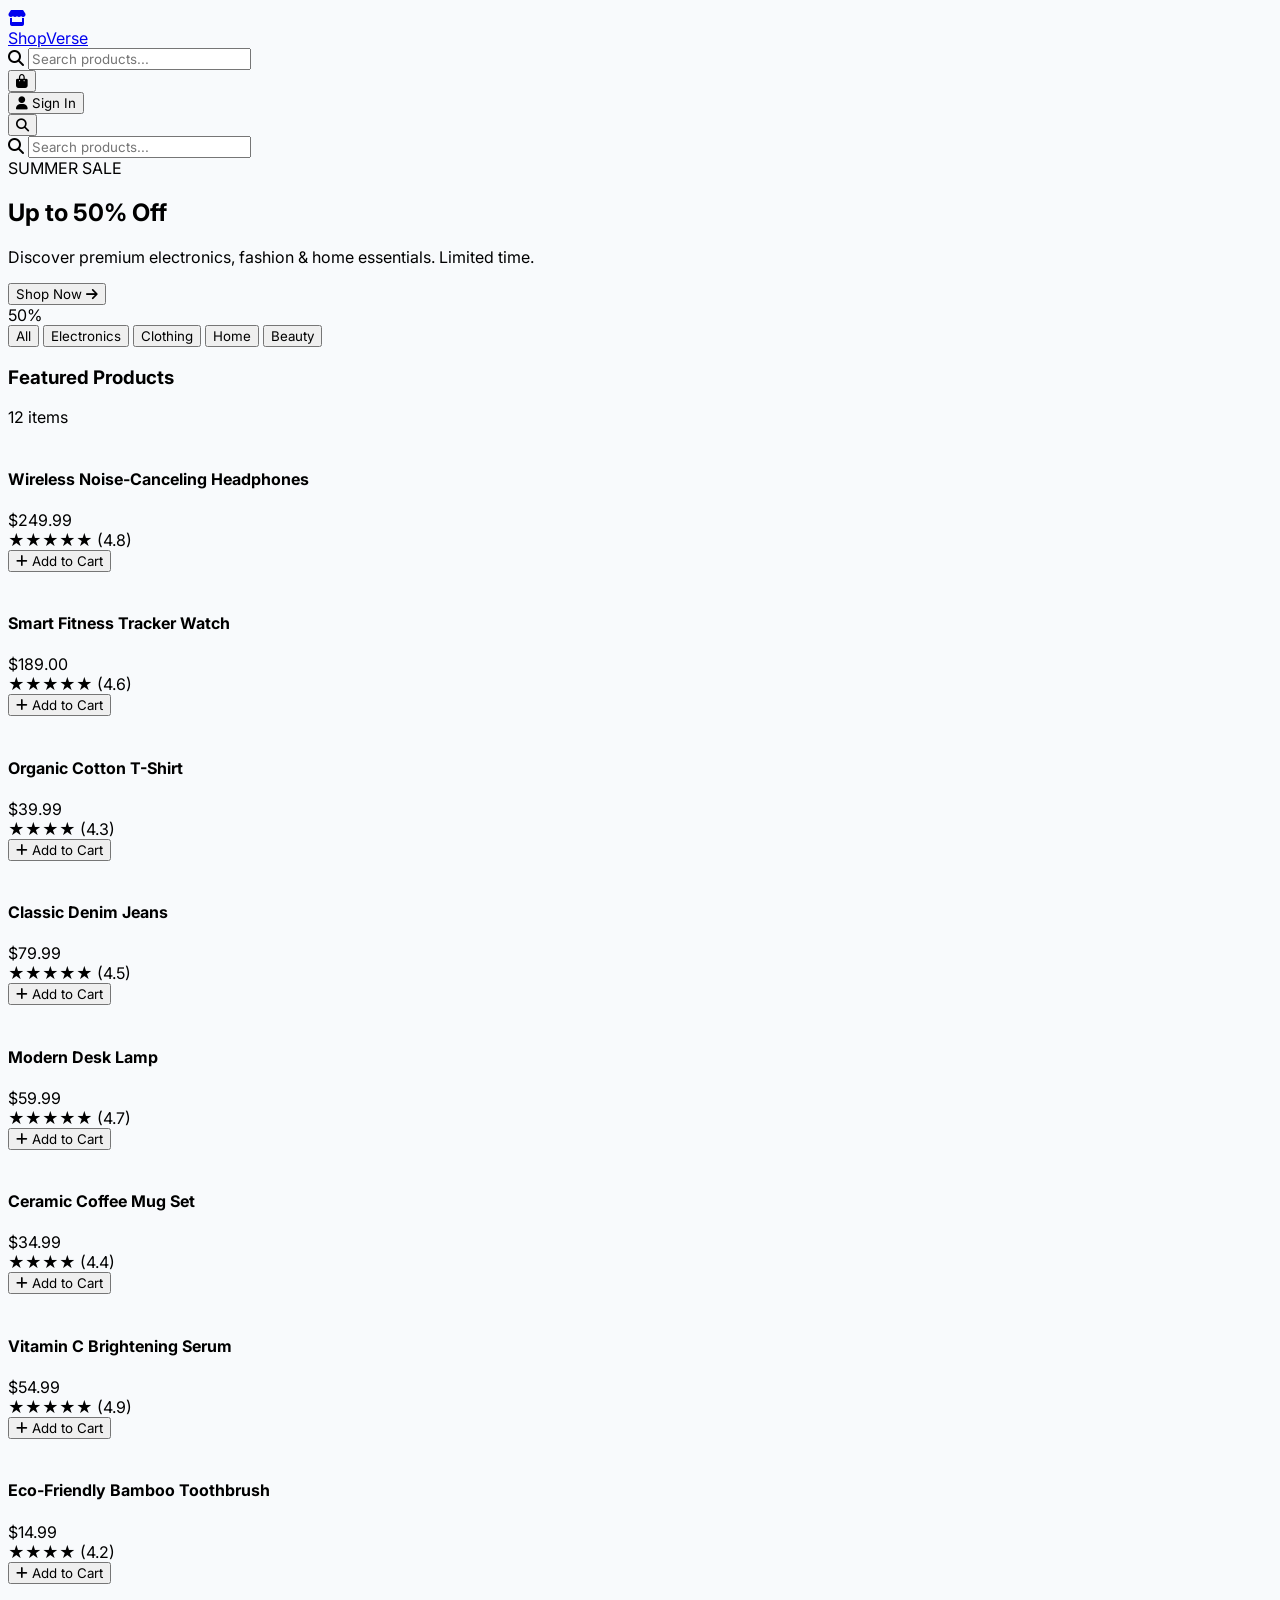
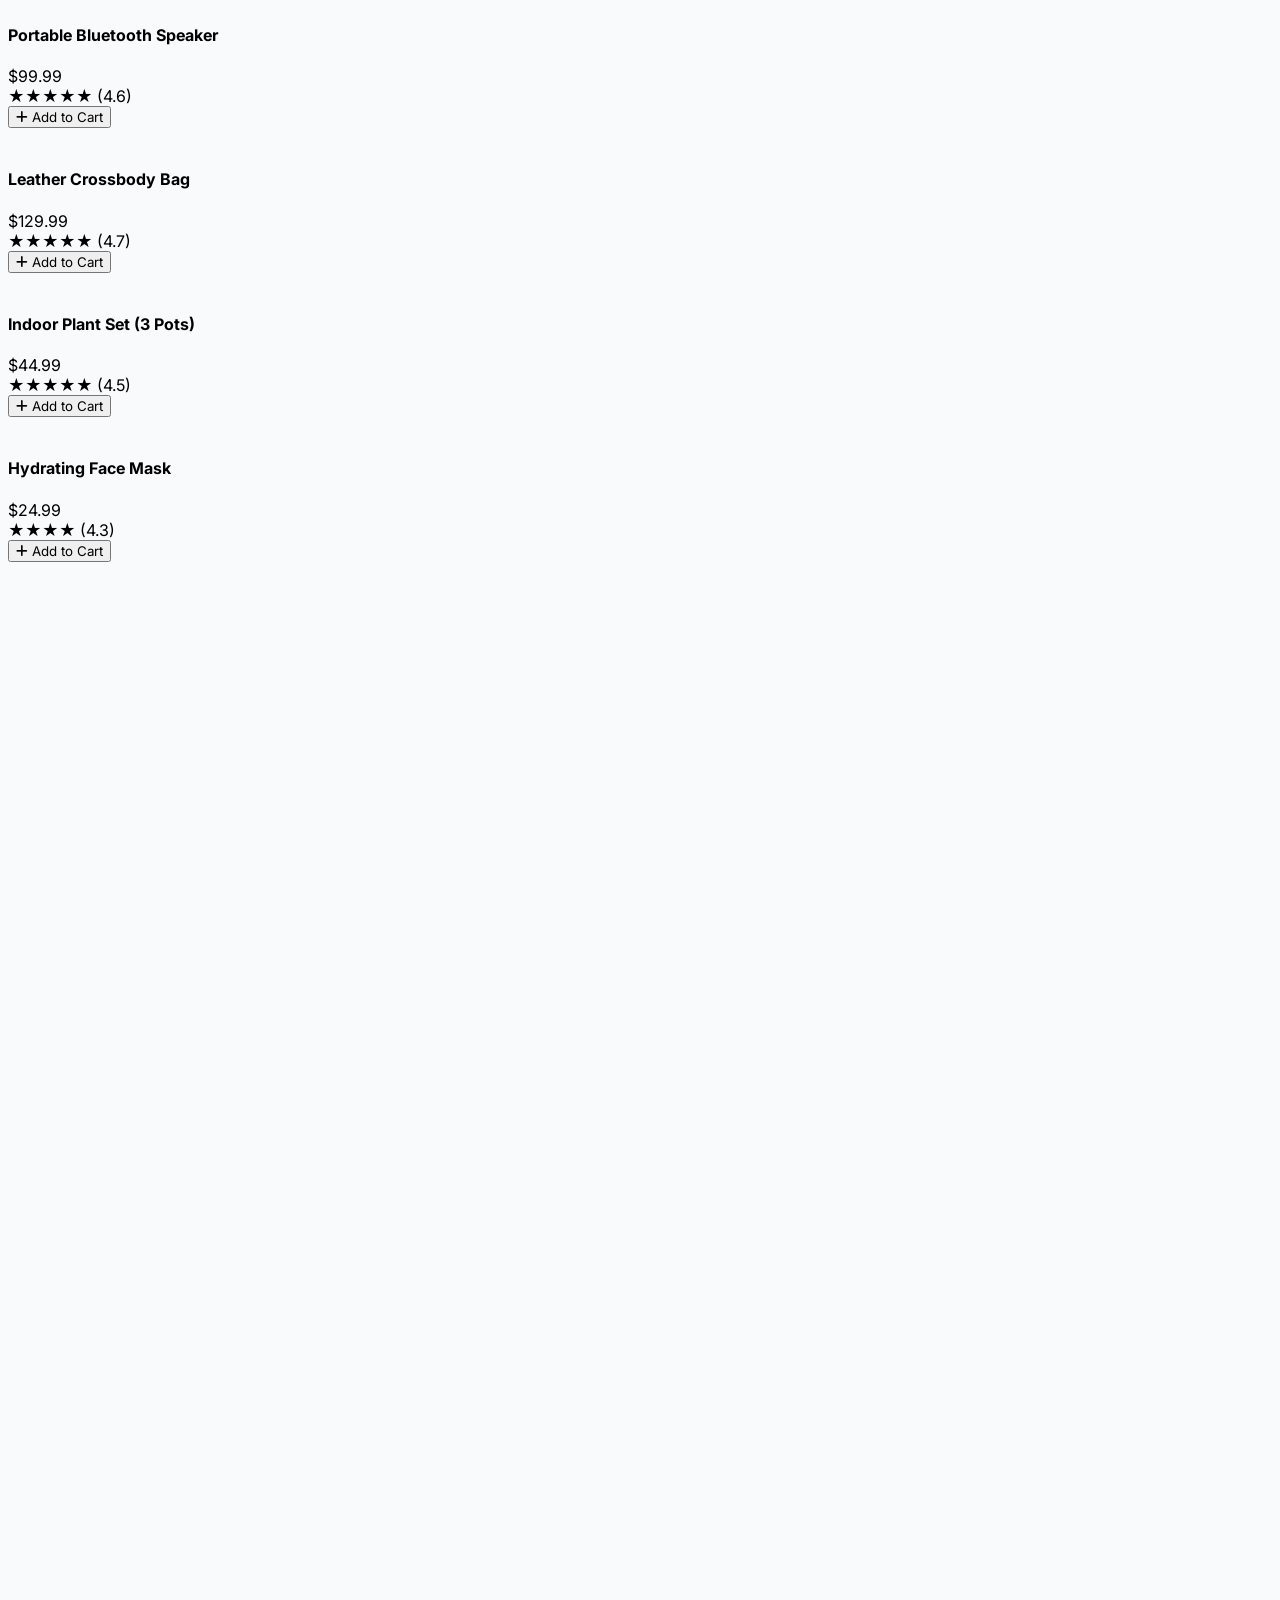
==== ecommerence.html @ fbf96aac "Add files via upload" ====
<!DOCTYPE html>
<html lang="en">
<head>
    <meta charset="UTF-8" />
    <meta name="viewport" content="width=device-width, initial-scale=1.0" />
    <title>ShopVerse — E‑Commerce</title>

    <!-- Tailwind CSS via CDN -->
    <script src="https://cdn.tailwindcss.com">
    </script>
    <!-- Font Awesome Icons -->
    <link rel="stylesheet" href="https://cdnjs.cloudflare.com/ajax/libs/font-awesome/6.5.0/css/all.min.css" />
    <!-- Google Font (Inter) -->
    <link rel="preconnect" href="https://fonts.googleapis.com" />
    <link rel="preconnect" href="https://fonts.gstatic.com" crossorigin />
    <link href="https://fonts.googleapis.com/css2?family=Inter:opsz,wght@14..32,400;14..32,500;14..32,600;14..32,700;14..32,800&display=swap" rel="stylesheet" />

    <style>
        * {
            font-family: 'Inter', system-ui, -apple-system, sans-serif;
            scrollbar-width: thin;
            scrollbar-color: #8b5cf6 transparent;
        }
        ::-webkit-scrollbar {
            width: 5px;
        }
        ::-webkit-scrollbar-track {
            background: transparent;
        }
        ::-webkit-scrollbar-thumb {
            background: #8b5cf6;
            border-radius: 10px;
        }

        body {
            background: #f8fafc;
        }

        .fade-enter {
            animation: fadeIn 0.35s ease forwards;
        }
        @keyframes fadeIn {
            from {
                opacity: 0;
                transform: translateY(12px);
            }
            to {
                opacity: 1;
                transform: translateY(0);
            }
        }

        .slide-in {
            animation: slideIn 0.35s cubic-bezier(0.16, 1, 0.3, 1);
        }
        @keyframes slideIn {
            from {
                opacity: 0;
                transform: translateX(40px);
            }
            to {
                opacity: 1;
                transform: translateX(0);
            }
        }

        .cart-drawer {
            transition: transform 0.35s cubic-bezier(0.16, 1, 0.3, 1), opacity 0.3s ease;
        }
        .cart-drawer.closed {
            transform: translateX(100%);
            opacity: 0;
            pointer-events: none;
        }
        .cart-drawer.open {
            transform: translateX(0);
            opacity: 1;
            pointer-events: auto;
        }

        .backdrop {
            transition: opacity 0.3s ease;
        }
        .backdrop.closed {
            opacity: 0;
            pointer-events: none;
        }
        .backdrop.open {
            opacity: 1;
            pointer-events: auto;
        }

        .modal-overlay {
            transition: opacity 0.3s ease;
        }
        .modal-overlay.closed {
            opacity: 0;
            pointer-events: none;
        }
        .modal-overlay.open {
            opacity: 1;
            pointer-events: auto;
        }
        .modal-box {
            transition: transform 0.35s cubic-bezier(0.16, 1, 0.3, 1), opacity 0.3s ease;
        }
        .modal-overlay.closed .modal-box {
            transform: scale(0.92) translateY(20px);
            opacity: 0;
        }
        .modal-overlay.open .modal-box {
            transform: scale(1) translateY(0);
            opacity: 1;
        }

        .checkout-step {
            transition: opacity 0.4s ease, transform 0.4s ease;
        }
        .checkout-step.hidden-step {
            display: none;
            opacity: 0;
            transform: translateX(20px);
        }
        .checkout-step.visible-step {
            display: block;
            opacity: 1;
            transform: translateX(0);
        }

        .product-card {
            transition: all 0.25s ease;
            cursor: pointer;
        }
        .product-card:hover {
            transform: translateY(-6px);
            box-shadow: 0 20px 40px rgba(0, 0, 0, 0.08);
        }
        .product-card .add-btn {
            transition: all 0.2s ease;
            cursor: pointer;
        }
        .product-card .add-btn:active {
            transform: scale(0.92);
        }

        .toast-container {
            position: fixed;
            bottom: 24px;
            right: 24px;
            z-index: 9999;
            display: flex;
            flex-direction: column;
            gap: 10px;
            max-width: 380px;
            width: 100%;
        }
        .toast {
            padding: 14px 20px;
            border-radius: 14px;
            background: #1e293b;
            color: white;
            box-shadow: 0 12px 40px rgba(0, 0, 0, 0.2);
            display: flex;
            align-items: center;
            gap: 12px;
            font-size: 0.9rem;
            animation: toastIn 0.4s cubic-bezier(0.16, 1, 0.3, 1);
            border-left: 4px solid #8b5cf6;
        }
        .toast.success {
            border-left-color: #22c55e;
        }
        .toast.error {
            border-left-color: #ef4444;
        }
        .toast.info {
            border-left-color: #3b82f6;
        }
        @keyframes toastIn {
            from {
                opacity: 0;
                transform: translateX(40px) scale(0.95);
            }
            to {
                opacity: 1;
                transform: translateX(0) scale(1);
            }
        }
        .toast-out {
            animation: toastOut 0.3s ease forwards;
        }
        @keyframes toastOut {
            to {
                opacity: 0;
                transform: translateX(40px) scale(0.95);
            }
        }

        .qty-btn {
            width: 28px;
            height: 28px;
            border-radius: 8px;
            border: none;
            background: #f1f5f9;
            color: #1e293b;
            font-weight: 600;
            cursor: pointer;
            transition: background 0.15s;
            display: flex;
            align-items: center;
            justify-content: center;
        }
        .qty-btn:hover {
            background: #e2e8f0;
        }
        .qty-btn:active {
            transform: scale(0.92);
        }

        .step-indicator .step-dot {
            width: 32px;
            height: 32px;
            border-radius: 50%;
            display: flex;
            align-items: center;
            justify-content: center;
            font-size: 0.75rem;
            font-weight: 700;
            background: #e2e8f0;
            color: #94a3b8;
            transition: all 0.3s;
        }
        .step-indicator .step-dot.active {
            background: #8b5cf6;
            color: white;
        }
        .step-indicator .step-dot.completed {
            background: #22c55e;
            color: white;
        }
        .step-indicator .step-line {
            flex: 1;
            height: 2px;
            background: #e2e8f0;
            transition: background 0.3s;
        }
        .step-indicator .step-line.completed {
            background: #22c55e;
        }

        @media (max-width: 640px) {
            .toast-container {
                bottom: 16px;
                right: 16px;
                left: 16px;
                max-width: none;
            }
            .toast {
                font-size: 0.8rem;
                padding: 12px 16px;
            }
        }

        .product-img {
            background: #f1f5f9;
            object-fit: cover;
        }

        .cart-item-enter {
            animation: cartItemIn 0.3s ease;
        }
        @keyframes cartItemIn {
            from {
                opacity: 0;
                transform: translateX(-20px);
            }
            to {
                opacity: 1;
                transform: translateX(0);
            }
        }

        /* product modal quantity stepper */
        .modal-qty-btn {
            width: 36px;
            height: 36px;
            border-radius: 10px;
            border: none;
            background: #f1f5f9;
            color: #1e293b;
            font-weight: 700;
            cursor: pointer;
            transition: background 0.15s;
            display: flex;
            align-items: center;
            justify-content: center;
            font-size: 1.1rem;
        }
        .modal-qty-btn:hover {
            background: #e2e8f0;
        }
        .modal-qty-btn:active {
            transform: scale(0.92);
        }
    </style>
</head>
<body>

    <!-- ============================================================= -->
    <!-- APP ROOT                                                        -->
    <!-- ============================================================= -->
    <div id="app" class="min-h-screen bg-slate-50">

        <!-- ==================== HEADER ==================== -->
        <header class="sticky top-0 z-50 bg-white/80 backdrop-blur-lg border-b border-slate-200/60 shadow-sm">
            <div class="max-w-7xl mx-auto px-4 sm:px-6">
                <div class="flex items-center justify-between h-16 md:h-20">
                    <!-- Logo -->
                    <a href="#" class="flex items-center gap-2.5 group" id="logoLink">
                        <div class="w-9 h-9 rounded-xl bg-gradient-to-br from-violet-500 to-indigo-600 flex items-center justify-center text-white shadow-lg shadow-violet-500/25 group-hover:shadow-violet-500/40 transition">
                            <i class="fas fa-store text-sm"></i>
                        </div>
                        <span class="text-xl font-extrabold text-slate-800 tracking-tight">Shop<span class="text-violet-600">Verse</span></span>
                    </a>

                    <!-- Nav + Actions -->
                    <div class="flex items-center gap-3 sm:gap-5">
                        <!-- Search (desktop) -->
                        <div class="hidden md:flex items-center bg-slate-100 rounded-full px-4 py-2 gap-2 text-sm text-slate-400 border border-transparent focus-within:border-violet-400 focus-within:bg-white transition">
                            <i class="fas fa-search text-xs"></i>
                            <input type="text" placeholder="Search products..." class="bg-transparent outline-none text-slate-700 w-40 lg:w-56" id="searchInput" />
                        </div>

                        <!-- Cart -->
                        <button id="cartToggle" class="relative p-2 rounded-full hover:bg-slate-100 transition text-slate-600">
                            <i class="fas fa-shopping-bag text-lg"></i>
                            <span id="cartBadge" class="absolute -top-0.5 -right-0.5 w-5 h-5 rounded-full bg-violet-600 text-white text-[10px] font-bold flex items-center justify-center shadow-sm">0</span>
                        </button>

                        <!-- Auth / User -->
                        <div id="authSection">
                            <button id="authBtn" class="flex items-center gap-2 px-4 py-2 rounded-full bg-violet-600 hover:bg-violet-700 text-white text-sm font-semibold transition shadow-sm shadow-violet-500/20">
                                <i class="fas fa-user text-xs"></i>
                                <span class="hidden sm:inline">Sign In</span>
                            </button>
                        </div>

                        <!-- Mobile search toggle -->
                        <button id="mobileSearchToggle" class="md:hidden p-2 rounded-full hover:bg-slate-100 text-slate-600">
                            <i class="fas fa-search"></i>
                        </button>
                    </div>
                </div>

                <!-- Mobile search bar -->
                <div id="mobileSearch" class="md:hidden pb-3 hidden">
                    <div class="flex items-center bg-white rounded-xl px-4 py-2 gap-2 border border-slate-200 shadow-sm">
                        <i class="fas fa-search text-slate-400 text-sm"></i>
                        <input type="text" placeholder="Search products..." class="flex-1 outline-none text-sm text-slate-700 bg-transparent" id="mobileSearchInput" />
                    </div>
                </div>
            </div>
        </header>

        <!-- ==================== MAIN CONTENT ==================== -->
        <main class="max-w-7xl mx-auto px-4 sm:px-6 py-6 md:py-8">

            <!-- ===== HERO BANNER ===== -->
            <section class="relative rounded-2xl overflow-hidden bg-gradient-to-br from-violet-600 via-indigo-600 to-purple-700 text-white p-6 sm:p-10 mb-8 shadow-xl shadow-violet-500/20">
                <div class="relative z-10 max-w-xl">
                    <span class="inline-block px-3 py-1 rounded-full bg-white/20 text-xs font-semibold tracking-wider backdrop-blur-sm mb-3">SUMMER SALE</span>
                    <h2 class="text-2xl sm:text-3xl md:text-4xl font-extrabold leading-tight">Up to 50% Off</h2>
                    <p class="text-white/80 text-sm sm:text-base mt-2 max-w-md">Discover premium electronics, fashion &amp; home essentials. Limited time.</p>
                    <button class="mt-4 px-6 py-2.5 bg-white text-violet-700 font-bold rounded-xl hover:bg-slate-50 transition shadow-lg shadow-black/10 text-sm">
                        Shop Now <i class="fas fa-arrow-right ml-2"></i>
                    </button>
                </div>
                <div class="absolute right-0 bottom-0 opacity-10 text-8xl sm:text-9xl font-black select-none -mr-4 mb-4">50%</div>
            </section>

            <!-- ===== CATEGORY TABS ===== -->
            <div class="flex flex-wrap gap-2 mb-6" id="categoryFilters">
                <button class="category-btn px-4 py-1.5 rounded-full text-sm font-medium bg-violet-600 text-white shadow-sm shadow-violet-500/20" data-category="all">All</button>
                <button class="category-btn px-4 py-1.5 rounded-full text-sm font-medium bg-slate-200 text-slate-700 hover:bg-slate-300 transition" data-category="electronics">Electronics</button>
                <button class="category-btn px-4 py-1.5 rounded-full text-sm font-medium bg-slate-200 text-slate-700 hover:bg-slate-300 transition" data-category="clothing">Clothing</button>
                <button class="category-btn px-4 py-1.5 rounded-full text-sm font-medium bg-slate-200 text-slate-700 hover:bg-slate-300 transition" data-category="home">Home</button>
                <button class="category-btn px-4 py-1.5 rounded-full text-sm font-medium bg-slate-200 text-slate-700 hover:bg-slate-300 transition" data-category="beauty">Beauty</button>
            </div>

            <!-- ===== PRODUCT GRID ===== -->
            <section>
                <div class="flex items-center justify-between mb-4">
                    <h3 class="text-lg font-bold text-slate-800">Featured Products</h3>
                    <span id="productCount" class="text-sm text-slate-400">12 items</span>
                </div>
                <div id="productGrid" class="grid grid-cols-2 sm:grid-cols-3 lg:grid-cols-4 gap-4 md:gap-6">
                    <!-- Rendered by JS -->
                </div>
            </section>

        </main>

        <!-- ==================== CART DRAWER ==================== -->
        <div id="cartBackdrop" class="backdrop closed fixed inset-0 bg-black/30 z-[60]"></div>
        <div id="cartDrawer" class="cart-drawer closed fixed top-0 right-0 w-full max-w-md h-full bg-white z-[70] shadow-2xl flex flex-col">
            <!-- Header -->
            <div class="flex items-center justify-between p-4 border-b border-slate-200">
                <h4 class="text-lg font-bold text-slate-800 flex items-center gap-2">
                    <i class="fas fa-shopping-bag text-violet-600"></i> Your Cart
                    <span id="cartItemCount" class="text-sm font-normal text-slate-400 ml-1">(0)</span>
                </h4>
                <button id="cartClose" class="w-8 h-8 rounded-full hover:bg-slate-100 transition flex items-center justify-center text-slate-500">
                    <i class="fas fa-times"></i>
                </button>
            </div>

            <!-- Cart Items -->
            <div id="cartItems" class="flex-1 overflow-y-auto p-4 space-y-3">
                <!-- Rendered by JS -->
                <div id="emptyCart" class="text-center py-12 text-slate-400">
                    <i class="fas fa-shopping-bag text-4xl mb-3 block text-slate-300"></i>
                    <p class="text-sm">Your cart is empty</p>
                    <button id="continueShoppingBtn" class="mt-3 text-violet-600 text-sm font-medium hover:underline">Continue shopping</button>
                </div>
            </div>

            <!-- Footer -->
            <div class="border-t border-slate-200 p-4 space-y-3 bg-slate-50/80">
                <div class="flex items-center justify-between text-sm">
                    <span class="text-slate-500">Subtotal</span>
                    <span id="cartSubtotal" class="font-bold text-slate-800">$0.00</span>
                </div>
                <button id="checkoutBtn" class="w-full py-3 rounded-xl bg-violet-600 hover:bg-violet-700 text-white font-bold transition shadow-lg shadow-violet-500/25 text-sm disabled:opacity-50 disabled:cursor-not-allowed" disabled>
                    Proceed to Checkout <i class="fas fa-arrow-right ml-2"></i>
                </button>
                <p class="text-[10px] text-slate-400 text-center">Shipping &amp; taxes calculated at checkout</p>
            </div>
        </div>

        <!-- ==================== AUTH MODAL ==================== -->
        <div id="authModal" class="modal-overlay closed fixed inset-0 z-[80] flex items-center justify-center p-4">
            <div class="absolute inset-0 bg-black/40 backdrop-blur-sm" id="authModalBackdrop"></div>
            <div class="modal-box bg-white rounded-2xl w-full max-w-md p-6 shadow-2xl relative max-h-[90vh] overflow-y-auto">
                <button id="authModalClose" class="absolute top-4 right-4 w-8 h-8 rounded-full hover:bg-slate-100 transition flex items-center justify-center text-slate-400">
                    <i class="fas fa-times"></i>
                </button>

                <!-- Tabs -->
                <div class="flex gap-2 bg-slate-100 rounded-xl p-1 mb-6">
                    <button class="auth-tab flex-1 py-2 rounded-lg text-sm font-semibold transition bg-violet-600 text-white" data-tab="login">Sign In</button>
                    <button class="auth-tab flex-1 py-2 rounded-lg text-sm font-semibold transition text-slate-600 hover:bg-slate-200" data-tab="register">Register</button>
                </div>

                <!-- Login Form -->
                <form id="loginForm" class="auth-form space-y-4">
                    <h5 class="text-lg font-bold text-slate-800">Welcome Back</h5>
                    <p class="text-sm text-slate-400">Sign in to access your account &amp; orders.</p>
                    <div>
                        <label class="text-xs font-medium text-slate-600 block mb-1">Email</label>
                        <input type="email" id="loginEmail" placeholder="you@example.com" class="w-full px-4 py-2.5 rounded-xl border border-slate-200 focus:border-violet-400 focus:ring-2 focus:ring-violet-200 outline-none transition text-sm" required />
                    </div>
                    <div>
                        <label class="text-xs font-medium text-slate-600 block mb-1">Password</label>
                        <input type="password" id="loginPassword" placeholder="••••••••" class="w-full px-4 py-2.5 rounded-xl border border-slate-200 focus:border-violet-400 focus:ring-2 focus:ring-violet-200 outline-none transition text-sm" required />
                    </div>
                    <button type="submit" class="w-full py-2.5 rounded-xl bg-violet-600 hover:bg-violet-700 text-white font-bold transition shadow-lg shadow-violet-500/25 text-sm">Sign In</button>
                    <p class="text-center text-xs text-slate-400 mt-2">Demo: any email · password: 123456</p>
                </form>

                <!-- Register Form -->
                <form id="registerForm" class="auth-form space-y-4 hidden">
                    <h5 class="text-lg font-bold text-slate-800">Create Account</h5>
                    <p class="text-sm text-slate-400">Join ShopVerse for exclusive deals.</p>
                    <div>
                        <label class="text-xs font-medium text-slate-600 block mb-1">Full Name</label>
                        <input type="text" id="registerName" placeholder="Jane Doe" class="w-full px-4 py-2.5 rounded-xl border border-slate-200 focus:border-violet-400 focus:ring-2 focus:ring-violet-200 outline-none transition text-sm" required />
                    </div>
                    <div>
                        <label class="text-xs font-medium text-slate-600 block mb-1">Email</label>
                        <input type="email" id="registerEmail" placeholder="you@example.com" class="w-full px-4 py-2.5 rounded-xl border border-slate-200 focus:border-violet-400 focus:ring-2 focus:ring-violet-200 outline-none transition text-sm" required />
                    </div>
                    <div>
                        <label class="text-xs font-medium text-slate-600 block mb-1">Password</label>
                        <input type="password" id="registerPassword" placeholder="•••••••• (min 6 chars)" class="w-full px-4 py-2.5 rounded-xl border border-slate-200 focus:border-violet-400 focus:ring-2 focus:ring-violet-200 outline-none transition text-sm" required minlength="6" />
                    </div>
                    <button type="submit" class="w-full py-2.5 rounded-xl bg-violet-600 hover:bg-violet-700 text-white font-bold transition shadow-lg shadow-violet-500/25 text-sm">Create Account</button>
                </form>
            </div>
        </div>

        <!-- ==================== CHECKOUT MODAL ==================== -->
        <div id="checkoutModal" class="modal-overlay closed fixed inset-0 z-[90] flex items-center justify-center p-4">
            <div class="absolute inset-0 bg-black/40 backdrop-blur-sm" id="checkoutModalBackdrop"></div>
            <div class="modal-box bg-white rounded-2xl w-full max-w-2xl p-6 shadow-2xl relative max-h-[95vh] overflow-y-auto">
                <button id="checkoutModalClose" class="absolute top-4 right-4 w-8 h-8 rounded-full hover:bg-slate-100 transition flex items-center justify-center text-slate-400 z-10">
                    <i class="fas fa-times"></i>
                </button>

                <!-- Step Indicator -->
                <div class="step-indicator flex items-center gap-2 mb-6">
                    <div class="step-dot active" data-step="1">1</div>
                    <div class="step-line" data-step="1"></div>
                    <div class="step-dot" data-step="2">2</div>
                    <div class="step-line" data-step="2"></div>
                    <div class="step-dot" data-step="3">3</div>
                    <div class="step-line" data-step="3"></div>
                    <div class="step-dot" data-step="4">4</div>
                </div>

                <!-- Step 1: Cart Review -->
                <div class="checkout-step visible-step" data-step="1">
                    <h4 class="text-lg font-bold text-slate-800">Review Your Cart</h4>
                    <p class="text-sm text-slate-400 mb-4">Confirm items before checkout.</p>
                    <div id="checkoutCartItems" class="space-y-3 max-h-48 overflow-y-auto">
                        <!-- Rendered by JS -->
                    </div>
                    <div class="flex justify-between items-center border-t border-slate-200 pt-4 mt-4">
                        <span class="font-semibold text-slate-800">Total</span>
                        <span id="checkoutTotal" class="font-bold text-xl text-violet-600">$0.00</span>
                    </div>
                    <button class="checkout-next w-full mt-4 py-2.5 rounded-xl bg-violet-600 hover:bg-violet-700 text-white font-bold transition text-sm" data-next="2">Continue to Shipping</button>
                </div>

                <!-- Step 2: Shipping -->
                <div class="checkout-step hidden-step" data-step="2">
                    <h4 class="text-lg font-bold text-slate-800">Shipping Information</h4>
                    <p class="text-sm text-slate-400 mb-4">Where should we deliver?</p>
                    <form id="shippingForm" class="space-y-3">
                        <div class="grid grid-cols-2 gap-3">
                            <div>
                                <label class="text-xs font-medium text-slate-600 block mb-1">First name</label>
                                <input type="text" id="shipFirstName" placeholder="Jane" class="w-full px-4 py-2.5 rounded-xl border border-slate-200 focus:border-violet-400 focus:ring-2 focus:ring-violet-200 outline-none text-sm" required />
                            </div>
                            <div>
                                <label class="text-xs font-medium text-slate-600 block mb-1">Last name</label>
                                <input type="text" id="shipLastName" placeholder="Doe" class="w-full px-4 py-2.5 rounded-xl border border-slate-200 focus:border-violet-400 focus:ring-2 focus:ring-violet-200 outline-none text-sm" required />
                            </div>
                        </div>
                        <div>
                            <label class="text-xs font-medium text-slate-600 block mb-1">Street address</label>
                            <input type="text" id="shipAddress" placeholder="123 Main St" class="w-full px-4 py-2.5 rounded-xl border border-slate-200 focus:border-violet-400 focus:ring-2 focus:ring-violet-200 outline-none text-sm" required />
                        </div>
                        <div class="grid grid-cols-2 gap-3">
                            <div>
                                <label class="text-xs font-medium text-slate-600 block mb-1">City</label>
                                <input type="text" id="shipCity" placeholder="New York" class="w-full px-4 py-2.5 rounded-xl border border-slate-200 focus:border-violet-400 focus:ring-2 focus:ring-violet-200 outline-none text-sm" required />
                            </div>
                            <div>
                                <label class="text-xs font-medium text-slate-600 block mb-1">ZIP code</label>
                                <input type="text" id="shipZip" placeholder="10001" class="w-full px-4 py-2.5 rounded-xl border border-slate-200 focus:border-violet-400 focus:ring-2 focus:ring-violet-200 outline-none text-sm" required />
                            </div>
                        </div>
                        <div>
                            <label class="text-xs font-medium text-slate-600 block mb-1">Country</label>
                            <select id="shipCountry" class="w-full px-4 py-2.5 rounded-xl border border-slate-200 focus:border-violet-400 focus:ring-2 focus:ring-violet-200 outline-none text-sm bg-white">
                                <option value="US">United States</option>
                                <option value="CA">Canada</option>
                                <option value="UK">United Kingdom</option>
                                <option value="DE">Germany</option>
                                <option value="FR">France</option>
                                <option value="AU">Australia</option>
                            </select>
                        </div>
                    </form>
                    <div class="flex gap-3 mt-4">
                        <button class="checkout-back flex-1 py-2.5 rounded-xl border border-slate-200 hover:bg-slate-50 text-slate-600 font-medium transition text-sm" data-prev="1">Back</button>
                        <button class="checkout-next flex-1 py-2.5 rounded-xl bg-violet-600 hover:bg-violet-700 text-white font-bold transition text-sm" data-next="3">Continue to Payment</button>
                    </div>
                </div>

                <!-- Step 3: Payment -->
                <div class="checkout-step hidden-step" data-step="3">
                    <h4 class="text-lg font-bold text-slate-800">Payment Method</h4>
                    <p class="text-sm text-slate-400 mb-4">Secure payment powered by ShopVerse.</p>
                    <form id="paymentForm" class="space-y-3">
                        <div>
                            <label class="text-xs font-medium text-slate-600 block mb-1">Card number</label>
                            <input type="text" id="cardNumber" placeholder="4242 4242 4242 4242" class="w-full px-4 py-2.5 rounded-xl border border-slate-200 focus:border-violet-400 focus:ring-2 focus:ring-violet-200 outline-none text-sm" required />
                        </div>
                        <div class="grid grid-cols-3 gap-3">
                            <div class="col-span-1">
                                <label class="text-xs font-medium text-slate-600 block mb-1">MM/YY</label>
                                <input type="text" id="cardExpiry" placeholder="12/26" class="w-full px-4 py-2.5 rounded-xl border border-slate-200 focus:border-violet-400 focus:ring-2 focus:ring-violet-200 outline-none text-sm" required />
                            </div>
                            <div class="col-span-1">
                                <label class="text-xs font-medium text-slate-600 block mb-1">CVC</label>
                                <input type="text" id="cardCvc" placeholder="123" class="w-full px-4 py-2.5 rounded-xl border border-slate-200 focus:border-violet-400 focus:ring-2 focus:ring-violet-200 outline-none text-sm" required />
                            </div>
                            <div class="col-span-1">
                                <label class="text-xs font-medium text-slate-600 block mb-1">ZIP</label>
                                <input type="text" id="cardZip" placeholder="10001" class="w-full px-4 py-2.5 rounded-xl border border-slate-200 focus:border-violet-400 focus:ring-2 focus:ring-violet-200 outline-none text-sm" required />
                            </div>
                        </div>
                        <div class="flex items-center gap-2 text-sm text-slate-500">
                            <i class="fas fa-lock text-xs text-violet-500"></i>
                            <span>Your payment is secure and encrypted.</span>
                        </div>
                    </form>
                    <div class="flex gap-3 mt-4">
                        <button class="checkout-back flex-1 py-2.5 rounded-xl border border-slate-200 hover:bg-slate-50 text-slate-600 font-medium transition text-sm" data-prev="2">Back</button>
                        <button id="placeOrderBtn" class="flex-1 py-2.5 rounded-xl bg-emerald-600 hover:bg-emerald-700 text-white font-bold transition text-sm shadow-lg shadow-emerald-500/25">
                            <i class="fas fa-check mr-2"></i> Place Order
                        </button>
                    </div>
                </div>

                <!-- Step 4: Confirmation -->
                <div class="checkout-step hidden-step" data-step="4">
                    <div class="text-center py-8">
                        <div class="w-20 h-20 rounded-full bg-emerald-100 flex items-center justify-center mx-auto mb-4">
                            <i class="fas fa-check text-3xl text-emerald-600"></i>
                        </div>
                        <h4 class="text-2xl font-bold text-slate-800">Order Confirmed!</h4>
                        <p class="text-slate-500 mt-2">Thank you, <span id="confirmationName" class="font-semibold text-slate-700">Jane</span>!</p>
                        <p class="text-sm text-slate-400 mt-1">We've sent a confirmation to your email.</p>
                        <div class="bg-slate-50 rounded-xl p-4 mt-6 text-left text-sm">
                            <p class="text-slate-500">Order #<span id="orderNumber" class="font-mono font-semibold text-slate-700">#VS-2024-001</span></p>
                            <p class="text-slate-500 mt-1">Total: <span id="orderTotal" class="font-bold text-violet-600">$0.00</span></p>
                            <p class="text-slate-400 text-xs mt-2">Estimated delivery: 3-5 business days</p>
                        </div>
                        <button id="continueShoppingCheckout" class="mt-6 px-6 py-2.5 rounded-xl bg-violet-600 hover:bg-violet-700 text-white font-bold transition text-sm shadow-lg shadow-violet-500/25">
                            <i class="fas fa-arrow-left mr-2"></i> Continue Shopping
                        </button>
                    </div>
                </div>
            </div>
        </div>

        <!-- ==================== PRODUCT DETAIL MODAL ==================== -->
        <div id="productModal" class="modal-overlay closed fixed inset-0 z-[95] flex items-center justify-center p-4">
            <div class="absolute inset-0 bg-black/40 backdrop-blur-sm" id="productModalBackdrop"></div>
            <div class="modal-box bg-white rounded-2xl w-full max-w-3xl p-6 shadow-2xl relative max-h-[95vh] overflow-y-auto">
                <button id="productModalClose" class="absolute top-4 right-4 w-8 h-8 rounded-full hover:bg-slate-100 transition flex items-center justify-center text-slate-400 z-10">
                    <i class="fas fa-times"></i>
                </button>

                <div class="grid grid-cols-1 md:grid-cols-2 gap-6">
                    <!-- Image -->
                    <div class="bg-slate-100 rounded-2xl overflow-hidden aspect-square flex items-center justify-center">
                        <img id="productModalImage" src="" alt="Product" class="w-full h-full object-cover" />
                    </div>
                    <!-- Details -->
                    <div class="flex flex-col">
                        <div class="flex items-start justify-between">
                            <h4 id="productModalName" class="text-2xl font-bold text-slate-800">Product Name</h4>
                            <span id="productModalPrice" class="text-xl font-bold text-violet-600">$0.00</span>
                        </div>
                        <div class="flex items-center gap-2 mt-1">
                            <span id="productModalRating" class="text-amber-500 text-sm">★★★★★</span>
                            <span id="productModalRatingValue" class="text-xs text-slate-400">(0.0)</span>
                            <span class="text-xs text-slate-300 mx-1">|</span>
                            <span id="productModalCategory" class="text-xs bg-slate-200 px-2 py-0.5 rounded-full text-slate-600">category</span>
                        </div>
                        <p id="productModalDescription" class="text-sm text-slate-600 mt-4 leading-relaxed">
                            Description goes here.
                        </p>

                        <!-- Quantity selector -->
                        <div class="flex items-center gap-4 mt-6">
                            <span class="text-sm font-medium text-slate-600">Qty:</span>
                            <div class="flex items-center gap-2">
                                <button class="modal-qty-btn" id="productModalQtyDec">−</button>
                                <span id="productModalQty" class="w-10 text-center font-bold text-lg">1</span>
                                <button class="modal-qty-btn" id="productModalQtyInc">+</button>
                            </div>
                        </div>

                        <button id="productModalAddBtn" class="mt-6 w-full py-3 rounded-xl bg-violet-600 hover:bg-violet-700 text-white font-bold transition shadow-lg shadow-violet-500/25 text-sm flex items-center justify-center gap-2">
                            <i class="fas fa-cart-plus"></i> Add to Cart
                        </button>
                    </div>
                </div>
            </div>
        </div>

        <!-- ==================== TOAST CONTAINER ==================== -->
        <div class="toast-container" id="toastContainer"></div>

    </div>

    <!-- ============================================================= -->
    <!-- JAVASCRIPT — Full E‑Commerce Logic                             -->
    <!-- ============================================================= -->
    <script>
        (function() {
            'use strict';

            // ─── PRODUCT DATA ──────────────────────────────────────────
            const PRODUCTS = [{
                id: 1,
                name: 'Wireless Noise-Canceling Headphones',
                price: 249.99,
                category: 'electronics',
                image: 'https://images.unsplash.com/photo-1505740420928-5e560c06d30e?w=400&h=400&fit=crop&crop=center&auto=format',
                rating: 4.8,
                description: 'Premium sound with active noise cancellation. Enjoy immersive audio with long battery life and supreme comfort.'
            }, {
                id: 2,
                name: 'Smart Fitness Tracker Watch',
                price: 189.00,
                category: 'electronics',
                image: 'https://images.unsplash.com/photo-1523275335684-37898b6baf30?w=400&h=400&fit=crop&crop=center&auto=format',
                rating: 4.6,
                description: 'Track your health and stay connected with heart rate monitor, GPS, and sleep tracking. Water-resistant and stylish.'
            }, {
                id: 3,
                name: 'Organic Cotton T-Shirt',
                price: 39.99,
                category: 'clothing',
                image: 'https://images.unsplash.com/photo-1521572163474-6864f9cf17ab?w=400&h=400&fit=crop&crop=center&auto=format',
                rating: 4.3,
                description: 'Soft, sustainable, and stylish. Made from 100% organic cotton, perfect for everyday wear.'
            }, {
                id: 4,
                name: 'Classic Denim Jeans',
                price: 79.99,
                category: 'clothing',
                image: 'https://images.unsplash.com/photo-1541099649105-f69ad21f3246?w=400&h=400&fit=crop&crop=center&auto=format',
                rating: 4.5,
                description: 'Timeless denim with a perfect fit. Durable and comfortable, available in various sizes.'
            }, {
                id: 5,
                name: 'Modern Desk Lamp',
                price: 59.99,
                category: 'home',
                image: 'https://images.unsplash.com/photo-1507473885765-e6ed057f782c?w=400&h=400&fit=crop&crop=center&auto=format',
                rating: 4.7,
                description: 'Minimalist design with warm LED light. Adjustable brightness and angle for your workspace.'
            }, {
                id: 6,
                name: 'Ceramic Coffee Mug Set',
                price: 34.99,
                category: 'home',
                image: 'https://images.unsplash.com/photo-1514228742587-6b1558fcca3d?w=400&h=400&fit=crop&crop=center&auto=format',
                rating: 4.4,
                description: 'Handcrafted set of 4 mugs. Microwave and dishwasher safe, perfect for your morning brew.'
            }, {
                id: 7,
                name: 'Vitamin C Brightening Serum',
                price: 54.99,
                category: 'beauty',
                image: 'https://images.unsplash.com/photo-1556228720-195a672e8a03?w=400&h=400&fit=crop&crop=center&auto=format',
                rating: 4.9,
                description: 'Glow-boosting serum for radiant skin. Reduces dark spots and fine lines with natural ingredients.'
            }, {
                id: 8,
                name: 'Eco-Friendly Bamboo Toothbrush',
                price: 14.99,
                category: 'beauty',
                image: 'https://images.unsplash.com/photo-1607613009820-a29f7bb81c04?w=400&h=400&fit=crop&crop=center&auto=format',
                rating: 4.2,
                description: 'Sustainable oral care. Biodegradable bamboo handle with soft charcoal bristles.'
            }, {
                id: 9,
                name: 'Portable Bluetooth Speaker',
                price: 99.99,
                category: 'electronics',
                image: 'https://images.unsplash.com/photo-1608043152269-423dbba4e7e1?w=400&h=400&fit=crop&crop=center&auto=format',
                rating: 4.6,
                description: 'Big sound, small size. Waterproof and dustproof, perfect for outdoor adventures.'
            }, {
                id: 10,
                name: 'Leather Crossbody Bag',
                price: 129.99,
                category: 'clothing',
                image: 'https://images.unsplash.com/photo-1548036328-c9fa89d128fa?w=400&h=400&fit=crop&crop=center&auto=format',
                rating: 4.7,
                description: 'Genuine leather, everyday essential. Compact yet spacious, with adjustable strap.'
            }, {
                id: 11,
                name: 'Indoor Plant Set (3 Pots)',
                price: 44.99,
                category: 'home',
                image: 'https://images.unsplash.com/photo-1485955900006-10f4d324d411?w=400&h=400&fit=crop&crop=center&auto=format',
                rating: 4.5,
                description: 'Greenery for your living space. Low-maintenance plants that purify air and lift mood.'
            }, {
                id: 12,
                name: 'Hydrating Face Mask',
                price: 24.99,
                category: 'beauty',
                image: 'https://images.unsplash.com/photo-1596755094514-f87e34085b2c?w=400&h=400&fit=crop&crop=center&auto=format',
                rating: 4.3,
                description: 'Deep hydration for glowing skin. Infused with hyaluronic acid and natural extracts.'
            }];

            // ─── STATE ──────────────────────────────────────────────────
            const state = {
                cart: [],
                user: null,
                currentCategory: 'all',
                searchQuery: '',
                isAuthenticated: false,
                checkoutStep: 1,
                shippingInfo: null,
                orderNumber: null,
                // For product modal
                productModalQty: 1,
            };

            // ─── DOM REFS ──────────────────────────────────────────────
            const $ = (sel) => document.querySelector(sel);
            const $$ = (sel) => document.querySelectorAll(sel);

            const el = {
                productGrid: $('#productGrid'),
                productCount: $('#productCount'),
                cartToggle: $('#cartToggle'),
                cartDrawer: $('#cartDrawer'),
                cartBackdrop: $('#cartBackdrop'),
                cartClose: $('#cartClose'),
                cartItems: $('#cartItems'),
                emptyCart: $('#emptyCart'),
                cartBadge: $('#cartBadge'),
                cartItemCount: $('#cartItemCount'),
                cartSubtotal: $('#cartSubtotal'),
                checkoutBtn: $('#checkoutBtn'),
                continueShoppingBtn: $('#continueShoppingBtn'),

                authBtn: $('#authBtn'),
                authModal: $('#authModal'),
                authModalClose: $('#authModalClose'),
                authModalBackdrop: $('#authModalBackdrop'),
                authTabs: $$('.auth-tab'),
                loginForm: $('#loginForm'),
                registerForm: $('#registerForm'),
                loginEmail: $('#loginEmail'),
                loginPassword: $('#loginPassword'),
                registerName: $('#registerName'),
                registerEmail: $('#registerEmail'),
                registerPassword: $('#registerPassword'),
                authSection: $('#authSection'),

                checkoutModal: $('#checkoutModal'),
                checkoutModalClose: $('#checkoutModalClose'),
                checkoutModalBackdrop: $('#checkoutModalBackdrop'),
                checkoutCartItems: $('#checkoutCartItems'),
                checkoutTotal: $('#checkoutTotal'),
                checkoutNext: $$('.checkout-next'),
                checkoutBack: $$('.checkout-back'),
                checkoutSteps: $$('.checkout-step'),
                stepDots: $$('.step-dot'),
                stepLines: $$('.step-line'),
                shippingForm: $('#shippingForm'),
                shipFirstName: $('#shipFirstName'),
                shipLastName: $('#shipLastName'),
                shipAddress: $('#shipAddress'),
                shipCity: $('#shipCity'),
                shipZip: $('#shipZip'),
                shipCountry: $('#shipCountry'),
                cardNumber: $('#cardNumber'),
                cardExpiry: $('#cardExpiry'),
                cardCvc: $('#cardCvc'),
                cardZip: $('#cardZip'),
                placeOrderBtn: $('#placeOrderBtn'),
                confirmationName: $('#confirmationName'),
                orderNumber: $('#orderNumber'),
                orderTotal: $('#orderTotal'),
                continueShoppingCheckout: $('#continueShoppingCheckout'),

                categoryBtns: $$('.category-btn'),
                searchInput: $('#searchInput'),
                mobileSearchInput: $('#mobileSearchInput'),
                mobileSearchToggle: $('#mobileSearchToggle'),
                mobileSearch: $('#mobileSearch'),

                toastContainer: $('#toastContainer'),
                logoLink: $('#logoLink'),

                // Product modal
                productModal: $('#productModal'),
                productModalBackdrop: $('#productModalBackdrop'),
                productModalClose: $('#productModalClose'),
                productModalImage: $('#productModalImage'),
                productModalName: $('#productModalName'),
                productModalPrice: $('#productModalPrice'),
                productModalRating: $('#productModalRating'),
                productModalRatingValue: $('#productModalRatingValue'),
                productModalCategory: $('#productModalCategory'),
                productModalDescription: $('#productModalDescription'),
                productModalQty: $('#productModalQty'),
                productModalQtyDec: $('#productModalQtyDec'),
                productModalQtyInc: $('#productModalQtyInc'),
                productModalAddBtn: $('#productModalAddBtn'),
                productModalCurrentId: null,
            };

            // ─── UTILITY ──────────────────────────────────────────────
            function formatCurrency(amount) {
                return '$' + amount.toFixed(2);
            }

            function generateOrderNumber() {
                const chars = 'ABCDEFGHIJKLMNOPQRSTUVWXYZ0123456789';
                let result = '#VS-';
                for (let i = 0; i < 6; i++) {
                    result += chars.charAt(Math.floor(Math.random() * chars.length));
                }
                return result;
            }

            function getProduct(id) {
                return PRODUCTS.find(p => p.id === id);
            }

            function getCartTotal() {
                return state.cart.reduce((sum, item) => {
                    const p = getProduct(item.productId);
                    return sum + (p ? p.price * item.quantity : 0);
                }, 0);
            }

            function getCartItemCount() {
                return state.cart.reduce((sum, item) => sum + item.quantity, 0);
            }

            // ─── TOAST SYSTEM ──────────────────────────────────────────
            function showToast(message, type = 'info', duration = 3500) {
                const container = el.toastContainer;
                const toast = document.createElement('div');
                toast.className = `toast ${type}`;
                const icons = {
                    success: 'fa-check-circle',
                    error: 'fa-exclamation-circle',
                    info: 'fa-info-circle'
                };
                toast.innerHTML = `
                    <i class="fas ${icons[type] || icons.info} text-lg"></i>
                    <span>${message}</span>
                `;
                container.appendChild(toast);
                setTimeout(() => {
                    toast.classList.add('toast-out');
                    setTimeout(() => toast.remove(), 350);
                }, duration);
            }

            // ─── CART OPERATIONS ──────────────────────────────────────
            function addToCart(productId, quantity = 1) {
                const existing = state.cart.find(item => item.productId === productId);
                if (existing) {
                    existing.quantity += quantity;
                } else {
                    state.cart.push({ productId, quantity });
                }
                saveCart();
                renderCart();
                updateCartBadge();
                showToast('Added to cart!', 'success');
            }

            function removeFromCart(productId) {
                state.cart = state.cart.filter(item => item.productId !== productId);
                saveCart();
                renderCart();
                updateCartBadge();
            }

            function updateQuantity(productId, delta) {
                const item = state.cart.find(i => i.productId === productId);
                if (!item) return;
                item.quantity += delta;
                if (item.quantity <= 0) {
                    removeFromCart(productId);
                    return;
                }
                saveCart();
                renderCart();
                updateCartBadge();
            }

            function clearCart() {
                state.cart = [];
                saveCart();
                renderCart();
                updateCartBadge();
            }

            function saveCart() {
                localStorage.setItem('shopverse_cart', JSON.stringify(state.cart));
            }

            function loadCart() {
                const data = localStorage.getItem('shopverse_cart');
                if (data) {
                    try {
                        state.cart = JSON.parse(data);
                    } catch (_) { state.cart = []; }
                }
                state.cart = state.cart.filter(item => getProduct(item.productId));
            }

            function updateCartBadge() {
                const count = getCartItemCount();
                el.cartBadge.textContent = count;
                el.cartBadge.style.display = count > 0 ? 'flex' : 'none';
                el.cartItemCount.textContent = `(${count})`;
                el.checkoutBtn.disabled = count === 0;
            }

            // ─── RENDER CART ──────────────────────────────────────────
            function renderCart() {
                const container = el.cartItems;
                const empty = el.emptyCart;
                const items = state.cart;

                container.querySelectorAll('.cart-item').forEach(el => el.remove());

                if (items.length === 0) {
                    empty.style.display = 'block';
                    el.cartSubtotal.textContent = '$0.00';
                    updateCartBadge();
                    return;
                }
                empty.style.display = 'none';

                let subtotal = 0;
                items.forEach(item => {
                    const p = getProduct(item.productId);
                    if (!p) return;
                    const total = p.price * item.quantity;
                    subtotal += total;

                    const div = document.createElement('div');
                    div.className = 'cart-item cart-item-enter flex items-center gap-3 p-2 rounded-xl bg-slate-50 border border-slate-100';
                    div.innerHTML = `
                        <img src="${p.image}" alt="${p.name}" class="w-14 h-14 rounded-lg object-cover flex-shrink-0" />
                        <div class="flex-1 min-w-0">
                            <p class="text-sm font-semibold text-slate-800 truncate">${p.name}</p>
                            <p class="text-xs text-slate-400">${formatCurrency(p.price)}</p>
                        </div>
                        <div class="flex items-center gap-1">
                            <button class="qty-btn qty-dec" data-id="${p.id}">−</button>
                            <span class="w-7 text-center text-sm font-semibold">${item.quantity}</span>
                            <button class="qty-btn qty-inc" data-id="${p.id}">+</button>
                        </div>
                        <button class="text-slate-300 hover:text-rose-500 transition text-sm p-1 cart-remove" data-id="${p.id}">
                            <i class="fas fa-trash-alt"></i>
                        </button>
                    `;
                    container.appendChild(div);

                    div.querySelector('.qty-inc').addEventListener('click', () => updateQuantity(p.id, 1));
                    div.querySelector('.qty-dec').addEventListener('click', () => updateQuantity(p.id, -1));
                    div.querySelector('.cart-remove').addEventListener('click', () => removeFromCart(p.id));
                });

                el.cartSubtotal.textContent = formatCurrency(subtotal);
                updateCartBadge();
            }

            // ─── RENDER PRODUCTS ──────────────────────────────────────
            function renderProducts() {
                const grid = el.productGrid;
                const query = state.searchQuery.toLowerCase().trim();
                let filtered = PRODUCTS;

                if (state.currentCategory !== 'all') {
                    filtered = filtered.filter(p => p.category === state.currentCategory);
                }
                if (query) {
                    filtered = filtered.filter(p =>
                        p.name.toLowerCase().includes(query) ||
                        p.category.toLowerCase().includes(query) ||
                        p.description.toLowerCase().includes(query)
                    );
                }

                el.productCount.textContent = filtered.length + ' items';

                if (filtered.length === 0) {
                    grid.innerHTML = `
                        <div class="col-span-full text-center py-12 text-slate-400">
                            <i class="fas fa-search text-4xl block mb-3 text-slate-300"></i>
                            <p class="text-sm">No products found matching your search.</p>
                        </div>
                    `;
                    return;
                }

                grid.innerHTML = filtered.map(p => `
                    <div class="product-card bg-white rounded-2xl overflow-hidden shadow-sm border border-slate-200/60 hover:shadow-xl transition fade-enter" data-id="${p.id}">
                        <div class="aspect-square overflow-hidden bg-slate-100">
                            <img src="${p.image}" alt="${p.name}" class="w-full h-full object-cover hover:scale-105 transition duration-300" loading="lazy" onerror="this.src='https://picsum.photos/seed/${p.id}/400/400'"/>
                        </div>
                        <div class="p-3 space-y-2">
                            <div class="flex items-start justify-between">
                                <h4 class="text-sm font-semibold text-slate-800 line-clamp-1">${p.name}</h4>
                                <span class="text-xs font-bold text-violet-600">${formatCurrency(p.price)}</span>
                            </div>
                            <div class="flex items-center gap-1 text-xs text-amber-500">
                                ${'★'.repeat(Math.floor(p.rating))}${p.rating % 1 >= 0.5 ? '★' : ''}
                                <span class="text-slate-400 ml-1">(${p.rating})</span>
                            </div>
                            <button class="add-btn w-full py-1.5 rounded-lg bg-violet-600 hover:bg-violet-700 text-white text-sm font-semibold transition shadow-sm shadow-violet-500/20" data-id="${p.id}">
                                <i class="fas fa-plus mr-1.5"></i> Add to Cart
                            </button>
                        </div>
                    </div>
                `).join('');

                // Attach add-to-cart events
                grid.querySelectorAll('.add-btn').forEach(btn => {
                    btn.addEventListener('click', (e) => {
                        e.stopPropagation(); // prevent opening modal
                        const id = parseInt(btn.dataset.id);
                        addToCart(id);
                    });
                });

                // Attach click on card (except button) to open product modal
                grid.querySelectorAll('.product-card').forEach(card => {
                    card.addEventListener('click', (e) => {
                        // if click is on the add button, already handled
                        if (e.target.closest('.add-btn')) return;
                        const id = parseInt(card.dataset.id);
                        openProductModal(id);
                    });
                });
            }

            // ─── PRODUCT MODAL ─────────────────────────────────────────
            function openProductModal(productId) {
                const product = getProduct(productId);
                if (!product) return;
                el.productModalCurrentId = productId;
                // Populate fields
                el.productModalImage.src = product.image;
                el.productModalImage.alt = product.name;
                el.productModalName.textContent = product.name;
                el.productModalPrice.textContent = formatCurrency(product.price);
                // Rating: full stars
                const fullStars = Math.floor(product.rating);
                const hasHalf = product.rating % 1 >= 0.5;
                let stars = '★'.repeat(fullStars);
                if (hasHalf) stars += '★';
                stars += '☆'.repeat(5 - Math.ceil(product.rating));
                el.productModalRating.textContent = stars;
                el.productModalRatingValue.textContent = `(${product.rating.toFixed(1)})`;
                el.productModalCategory.textContent = product.category.charAt(0).toUpperCase() + product.category.slice(1);
                el.productModalDescription.textContent = product.description;
                // Reset quantity
                state.productModalQty = 1;
                el.productModalQty.textContent = '1';
                // Show modal
                el.productModal.classList.remove('closed');
                el.productModal.classList.add('open');
                document.body.style.overflow = 'hidden';
            }

            function closeProductModal() {
                el.productModal.classList.remove('open');
                el.productModal.classList.add('closed');
                document.body.style.overflow = '';
                el.productModalCurrentId = null;
            }

            function updateProductModalQty(delta) {
                let qty = parseInt(el.productModalQty.textContent) + delta;
                if (qty < 1) qty = 1;
                state.productModalQty = qty;
                el.productModalQty.textContent = qty;
            }

            function addFromProductModal() {
                const id = el.productModalCurrentId;
                if (!id) return;
                const qty = parseInt(el.productModalQty.textContent);
                addToCart(id, qty);
                // Optionally close modal
                closeProductModal();
            }

            // ─── AUTH ──────────────────────────────────────────────────
            function loadUser() {
                const data = localStorage.getItem('shopverse_user');
                if (data) {
                    try {
                        state.user = JSON.parse(data);
                        state.isAuthenticated = true;
                        updateAuthUI();
                    } catch (_) { state.user = null; }
                }
            }

            function saveUser() {
                if (state.user) {
                    localStorage.setItem('shopverse_user', JSON.stringify(state.user));
                } else {
                    localStorage.removeItem('shopverse_user');
                }
            }

            function updateAuthUI() {
                const section = el.authSection;
                if (state.isAuthenticated && state.user) {
                    section.innerHTML = `
                        <div class="flex items-center gap-2">
                            <div class="w-8 h-8 rounded-full bg-violet-100 flex items-center justify-center text-violet-700 font-bold text-sm">
                                ${state.user.name.charAt(0).toUpperCase()}
                            </div>
                            <span class="text-sm font-medium text-slate-700 hidden sm:inline">${state.user.name}</span>
                            <button id="logoutBtn" class="text-xs text-slate-400 hover:text-rose-500 transition ml-1">
                                <i class="fas fa-sign-out-alt"></i>
                            </button>
                        </div>
                    `;
                    const logoutBtn = section.querySelector('#logoutBtn');
                    if (logoutBtn) {
                        logoutBtn.addEventListener('click', logout);
                    }
                } else {
                    section.innerHTML = `
                        <button id="authBtn" class="flex items-center gap-2 px-4 py-2 rounded-full bg-violet-600 hover:bg-violet-700 text-white text-sm font-semibold transition shadow-sm shadow-violet-500/20">
                            <i class="fas fa-user text-xs"></i>
                            <span class="hidden sm:inline">Sign In</span>
                        </button>
                    `;
                    const newAuthBtn = section.querySelector('#authBtn');
                    if (newAuthBtn) {
                        newAuthBtn.addEventListener('click', openAuthModal);
                    }
                }
            }

            function login(email, password) {
                if (password === '123456') {
                    const name = email.split('@')[0] || 'User';
                    state.user = { name, email };
                    state.isAuthenticated = true;
                    saveUser();
                    updateAuthUI();
                    closeAuthModal();
                    showToast(`Welcome back, ${name}!`, 'success');
                    return true;
                } else {
                    showToast('Invalid password. Use "123456" for demo.', 'error');
                    return false;
                }
            }

            function register(name, email, password) {
                if (password.length < 6) {
                    showToast('Password must be at least 6 characters.', 'error');
                    return false;
                }
                state.user = { name, email };
                state.isAuthenticated = true;
                saveUser();
                updateAuthUI();
                closeAuthModal();
                showToast(`Account created! Welcome, ${name}!`, 'success');
                return true;
            }

            function logout() {
                state.user = null;
                state.isAuthenticated = false;
                saveUser();
                updateAuthUI();
                showToast('Signed out.', 'info');
                closeAuthModal();
                closeCheckoutModal();
                closeProductModal();
            }

            // ─── AUTH MODAL ────────────────────────────────────────────
            function openAuthModal() {
                el.authModal.classList.remove('closed');
                el.authModal.classList.add('open');
                document.body.style.overflow = 'hidden';
                switchAuthTab('login');
            }

            function closeAuthModal() {
                el.authModal.classList.remove('open');
                el.authModal.classList.add('closed');
                document.body.style.overflow = '';
            }

            function switchAuthTab(tab) {
                const tabs = el.authTabs;
                const loginForm = el.loginForm;
                const registerForm = el.registerForm;

                tabs.forEach(t => {
                    t.classList.remove('bg-violet-600', 'text-white');
                    t.classList.add('text-slate-600');
                });
                const active = tab === 'login' ? tabs[0] : tabs[1];
                active.classList.add('bg-violet-600', 'text-white');
                active.classList.remove('text-slate-600');

                if (tab === 'login') {
                    loginForm.classList.remove('hidden');
                    registerForm.classList.add('hidden');
                } else {
                    loginForm.classList.add('hidden');
                    registerForm.classList.remove('hidden');
                }
            }

            // ─── CHECKOUT MODAL ────────────────────────────────────────
            function openCheckoutModal() {
                if (getCartItemCount() === 0) {
                    showToast('Your cart is empty.', 'error');
                    return;
                }
                el.checkoutModal.classList.remove('closed');
                el.checkoutModal.classList.add('open');
                document.body.style.overflow = 'hidden';
                state.checkoutStep = 1;
                renderCheckoutStep(1);
                renderCheckoutCartItems();
                if (state.user) {
                    const nameParts = state.user.name.split(' ');
                    el.shipFirstName.value = nameParts[0] || '';
                    el.shipLastName.value = nameParts.slice(1).join(' ') || '';
                }
            }

            function closeCheckoutModal() {
                el.checkoutModal.classList.remove('open');
                el.checkoutModal.classList.add('closed');
                document.body.style.overflow = '';
            }

            function renderCheckoutStep(step) {
                state.checkoutStep = step;
                el.checkoutSteps.forEach(s => {
                    const sNum = parseInt(s.dataset.step);
                    if (sNum === step) {
                        s.classList.remove('hidden-step');
                        s.classList.add('visible-step');
                    } else {
                        s.classList.remove('visible-step');
                        s.classList.add('hidden-step');
                    }
                });
                el.stepDots.forEach(d => {
                    const sNum = parseInt(d.dataset.step);
                    d.classList.remove('active', 'completed');
                    if (sNum === step) d.classList.add('active');
                    else if (sNum < step) d.classList.add('completed');
                });
                el.stepLines.forEach(l => {
                    const sNum = parseInt(l.dataset.step);
                    l.classList.toggle('completed', sNum < step);
                });
            }

            function renderCheckoutCartItems() {
                const container = el.checkoutCartItems;
                const items = state.cart;
                if (items.length === 0) {
                    container.innerHTML = '<p class="text-sm text-slate-400">Your cart is empty.</p>';
                    el.checkoutTotal.textContent = '$0.00';
                    return;
                }
                let html = '';
                let total = 0;
                items.forEach(item => {
                    const p = getProduct(item.productId);
                    if (!p) return;
                    const itemTotal = p.price * item.quantity;
                    total += itemTotal;
                    html += `
                        <div class="flex items-center gap-3 py-2 border-b border-slate-100 last:border-0">
                            <img src="${p.image}" alt="${p.name}" class="w-12 h-12 rounded-lg object-cover flex-shrink-0" />
                            <div class="flex-1 min-w-0">
                                <p class="text-sm font-medium text-slate-800 truncate">${p.name}</p>
                                <p class="text-xs text-slate-400">Qty: ${item.quantity}</p>
                            </div>
                            <span class="text-sm font-bold text-slate-700">${formatCurrency(itemTotal)}</span>
                        </div>
                    `;
                });
                container.innerHTML = html;
                el.checkoutTotal.textContent = formatCurrency(total);
                el.orderTotal.textContent = formatCurrency(total);
            }

            function placeOrder() {
                const shipping = {
                    firstName: el.shipFirstName.value.trim(),
                    lastName: el.shipLastName.value.trim(),
                    address: el.shipAddress.value.trim(),
                    city: el.shipCity.value.trim(),
                    zip: el.shipZip.value.trim(),
                    country: el.shipCountry.value,
                };
                if (!shipping.firstName || !shipping.lastName || !shipping.address || !shipping.city || !shipping.zip) {
                    showToast('Please fill in all shipping fields.', 'error');
                    return;
                }
                const cardNum = el.cardNumber.value.replace(/\s/g, '');
                if (cardNum.length < 12) {
                    showToast('Please enter a valid card number.', 'error');
                    return;
                }
                if (!el.cardExpiry.value.includes('/') || el.cardExpiry.value.length < 5) {
                    showToast('Please enter a valid expiry date (MM/YY).', 'error');
                    return;
                }
                if (el.cardCvc.value.length < 3) {
                    showToast('Please enter a valid CVC.', 'error');
                    return;
                }

                const orderNum = generateOrderNumber();
                state.orderNumber = orderNum;
                const total = getCartTotal();

                el.orderNumber.textContent = orderNum;
                el.orderTotal.textContent = formatCurrency(total);
                el.confirmationName.textContent = shipping.firstName;

                renderCheckoutStep(4);
                showToast('Order placed successfully! 🎉', 'success', 5000);

                clearCart();
                closeCartDrawer();
                const orderData = {
                    orderNumber: orderNum,
                    items: [...state.cart],
                    total: total,
                    shipping: shipping,
                    date: new Date().toISOString(),
                    user: state.user ? state.user.email : 'guest',
                };
                const orders = JSON.parse(localStorage.getItem('shopverse_orders') || '[]');
                orders.unshift(orderData);
                localStorage.setItem('shopverse_orders', JSON.stringify(orders));

                state.cart = [];
                saveCart();
                renderCart();
                updateCartBadge();
            }

            // ─── CART DRAWER ───────────────────────────────────────────
            function openCartDrawer() {
                el.cartDrawer.classList.remove('closed');
                el.cartDrawer.classList.add('open');
                el.cartBackdrop.classList.remove('closed');
                el.cartBackdrop.classList.add('open');
                document.body.style.overflow = 'hidden';
                renderCart();
            }

            function closeCartDrawer() {
                el.cartDrawer.classList.remove('open');
                el.cartDrawer.classList.add('closed');
                el.cartBackdrop.classList.remove('open');
                el.cartBackdrop.classList.add('closed');
                document.body.style.overflow = '';
            }

            function toggleCartDrawer() {
                if (el.cartDrawer.classList.contains('open')) {
                    closeCartDrawer();
                } else {
                    openCartDrawer();
                }
            }

            // ─── SEARCH & CATEGORY ────────────────────────────────────
            function handleSearch(query) {
                state.searchQuery = query;
                renderProducts();
            }

            function setCategory(category) {
                state.currentCategory = category;
                el.categoryBtns.forEach(btn => {
                    btn.classList.remove('bg-violet-600', 'text-white');
                    btn.classList.add('bg-slate-200', 'text-slate-700');
                    if (btn.dataset.category === category) {
                        btn.classList.remove('bg-slate-200', 'text-slate-700');
                        btn.classList.add('bg-violet-600', 'text-white');
                    }
                });
                renderProducts();
            }

            // ─── INIT ──────────────────────────────────────────────────
            function init() {
                loadCart();
                loadUser();

                renderProducts();
                renderCart();
                updateCartBadge();
                updateAuthUI();

                // ─── Event Listeners ──────────────────────────────────

                // Cart toggle
                el.cartToggle.addEventListener('click', toggleCartDrawer);
                el.cartClose.addEventListener('click', closeCartDrawer);
                el.cartBackdrop.addEventListener('click', closeCartDrawer);
                el.continueShoppingBtn.addEventListener('click', closeCartDrawer);

                // Auth
                const initialAuthBtn = document.querySelector('#authBtn');
                if (initialAuthBtn) {
                    initialAuthBtn.addEventListener('click', openAuthModal);
                }
                el.authModalClose.addEventListener('click', closeAuthModal);
                el.authModalBackdrop.addEventListener('click', closeAuthModal);

                el.authTabs.forEach(tab => {
                    tab.addEventListener('click', () => {
                        switchAuthTab(tab.dataset.tab);
                    });
                });

                el.loginForm.addEventListener('submit', (e) => {
                    e.preventDefault();
                    const email = el.loginEmail.value.trim();
                    const password = el.loginPassword.value.trim();
                    if (email && password) {
                        login(email, password);
                    } else {
                        showToast('Please fill in all fields.', 'error');
                    }
                });

                el.registerForm.addEventListener('submit', (e) => {
                    e.preventDefault();
                    const name = el.registerName.value.trim();
                    const email = el.registerEmail.value.trim();
                    const password = el.registerPassword.value.trim();
                    if (name && email && password) {
                        register(name, email, password);
                    } else {
                        showToast('Please fill in all fields.', 'error');
                    }
                });

                // Checkout
                el.checkoutBtn.addEventListener('click', () => {
                    if (getCartItemCount() === 0) {
                        showToast('Your cart is empty.', 'error');
                        return;
                    }
                    if (!state.isAuthenticated) {
                        closeCartDrawer();
                        openAuthModal();
                        showToast('Please sign in to checkout.', 'info');
                        return;
                    }
                    closeCartDrawer();
                    setTimeout(openCheckoutModal, 300);
                });

                el.checkoutModalClose.addEventListener('click', closeCheckoutModal);
                el.checkoutModalBackdrop.addEventListener('click', closeCheckoutModal);

                el.checkoutNext.forEach(btn => {
                    btn.addEventListener('click', () => {
                        const next = parseInt(btn.dataset.next);
                        if (next === 3) {
                            const firstName = el.shipFirstName.value.trim();
                            const lastName = el.shipLastName.value.trim();
                            const address = el.shipAddress.value.trim();
                            const city = el.shipCity.value.trim();
                            const zip = el.shipZip.value.trim();
                            if (!firstName || !lastName || !address || !city || !zip) {
                                showToast('Please fill in all shipping fields.', 'error');
                                return;
                            }
                        }
                        renderCheckoutStep(next);
                        if (next === 2) {
                            renderCheckoutCartItems();
                        }
                    });
                });

                el.checkoutBack.forEach(btn => {
                    btn.addEventListener('click', () => {
                        const prev = parseInt(btn.dataset.prev);
                        renderCheckoutStep(prev);
                    });
                });

                el.placeOrderBtn.addEventListener('click', placeOrder);

                el.continueShoppingCheckout.addEventListener('click', () => {
                    closeCheckoutModal();
                    window.scrollTo({ top: 0, behavior: 'smooth' });
                });

                // Category filters
                el.categoryBtns.forEach(btn => {
                    btn.addEventListener('click', () => {
                        setCategory(btn.dataset.category);
                    });
                });

                // Search
                el.searchInput.addEventListener('input', (e) => {
                    handleSearch(e.target.value);
                });
                el.mobileSearchInput.addEventListener('input', (e) => {
                    handleSearch(e.target.value);
                    el.searchInput.value = e.target.value;
                });

                el.mobileSearchToggle.addEventListener('click', () => {
                    el.mobileSearch.classList.toggle('hidden');
                    if (!el.mobileSearch.classList.contains('hidden')) {
                        el.mobileSearchInput.focus();
                    }
                });

                el.logoLink.addEventListener('click', (e) => {
                    e.preventDefault();
                    setCategory('all');
                    el.searchInput.value = '';
                    el.mobileSearchInput.value = '';
                    state.searchQuery = '';
                    renderProducts();
                    window.scrollTo({ top: 0, behavior: 'smooth' });
                });

                // Product modal
                el.productModalClose.addEventListener('click', closeProductModal);
                el.productModalBackdrop.addEventListener('click', closeProductModal);
                el.productModalQtyDec.addEventListener('click', () => updateProductModalQty(-1));
                el.productModalQtyInc.addEventListener('click', () => updateProductModalQty(1));
                el.productModalAddBtn.addEventListener('click', addFromProductModal);

                // Keyboard: Escape
                document.addEventListener('keydown', (e) => {
                    if (e.key === 'Escape') {
                        if (el.productModal.classList.contains('open')) {
                            closeProductModal();
                        } else if (el.checkoutModal.classList.contains('open')) {
                            closeCheckoutModal();
                        } else if (el.authModal.classList.contains('open')) {
                            closeAuthModal();
                        } else if (el.cartDrawer.classList.contains('open')) {
                            closeCartDrawer();
                        }
                    }
                });

                console.log('🛍️ ShopVerse initialized');
                console.log('👤 Demo login: any email + password "123456"');
                console.log('🛒 Click any product card to view details');
            }

            // Run
            if (document.readyState === 'loading') {
                document.addEventListener('DOMContentLoaded', init);
            } else {
                init();
            }

            window.__shopverse = {
                state,
                products: PRODUCTS,
                addToCart,
                removeFromCart,
                clearCart,
                login,
                logout,
                openAuthModal,
                closeAuthModal,
                openCheckoutModal,
                closeCheckoutModal,
                openProductModal,
                closeProductModal,
                renderProducts,
                renderCart,
            };

        })();
    </script>

</body>
</html>
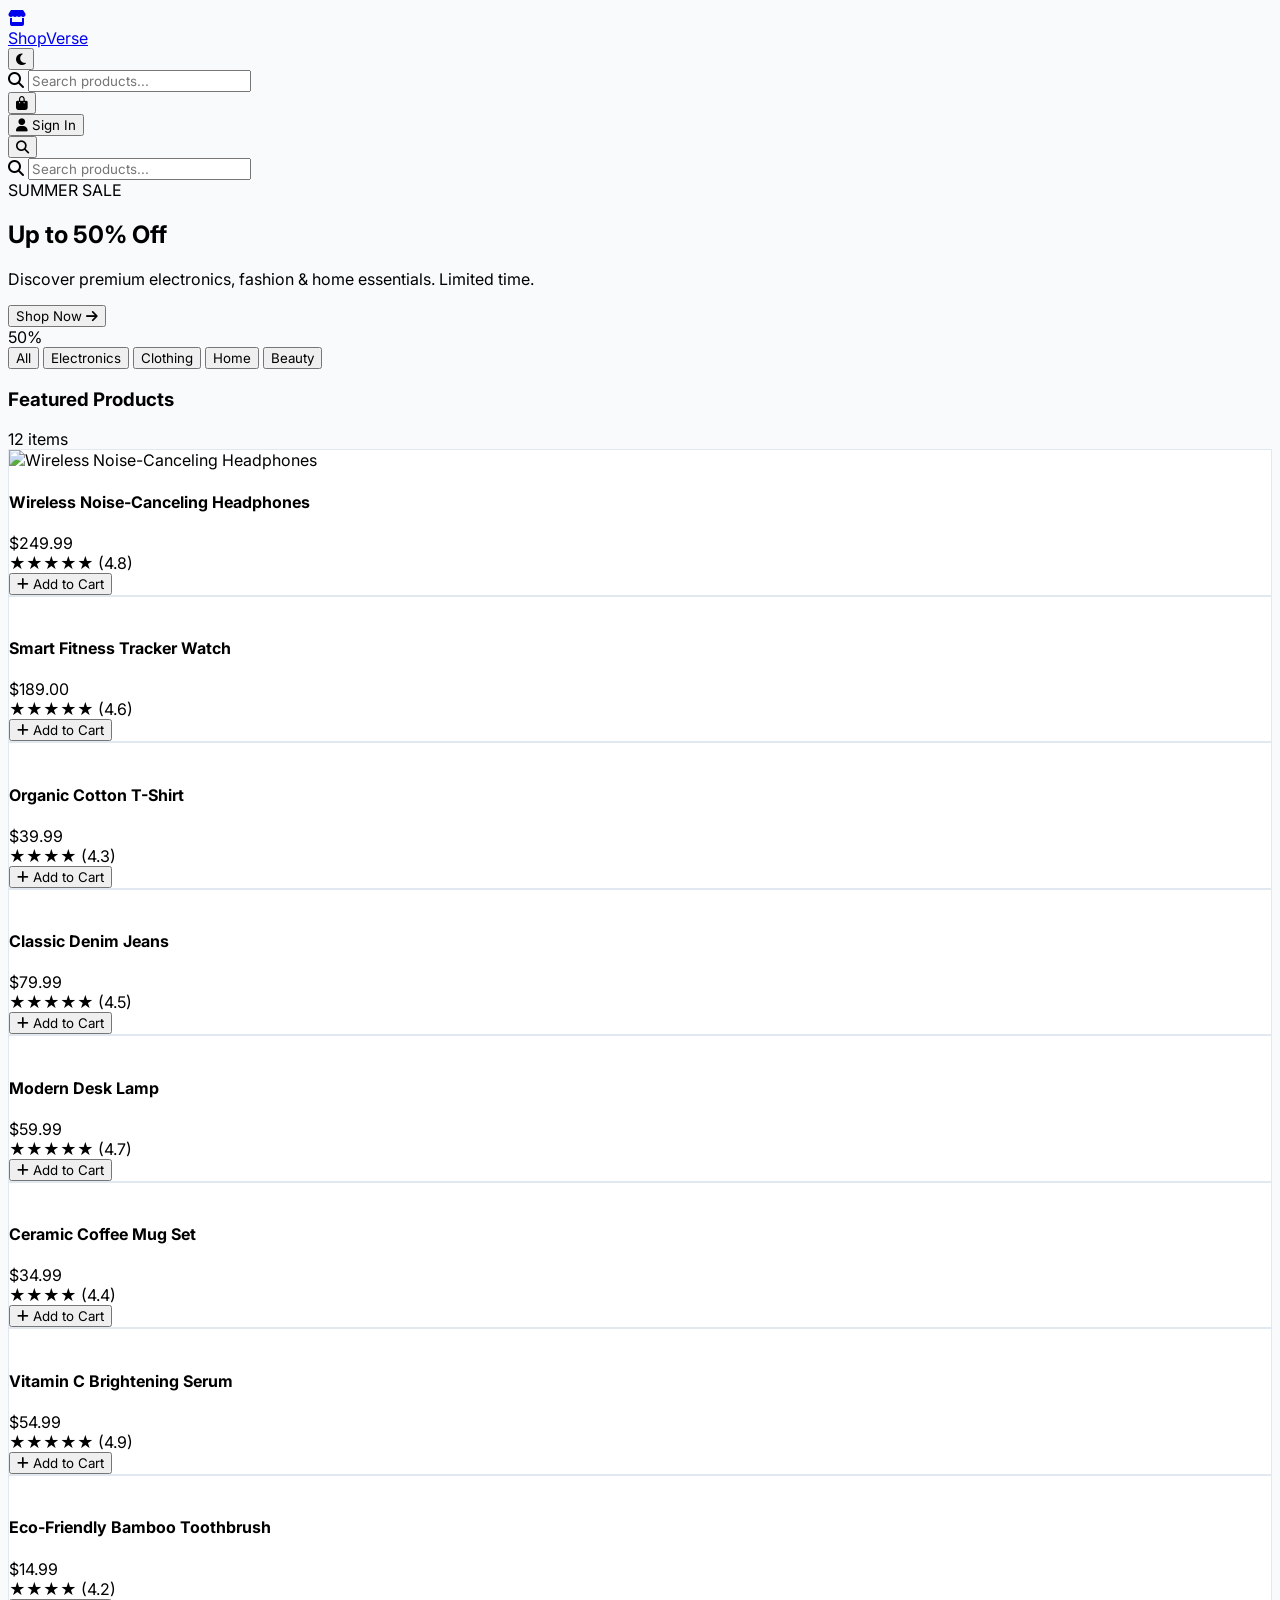
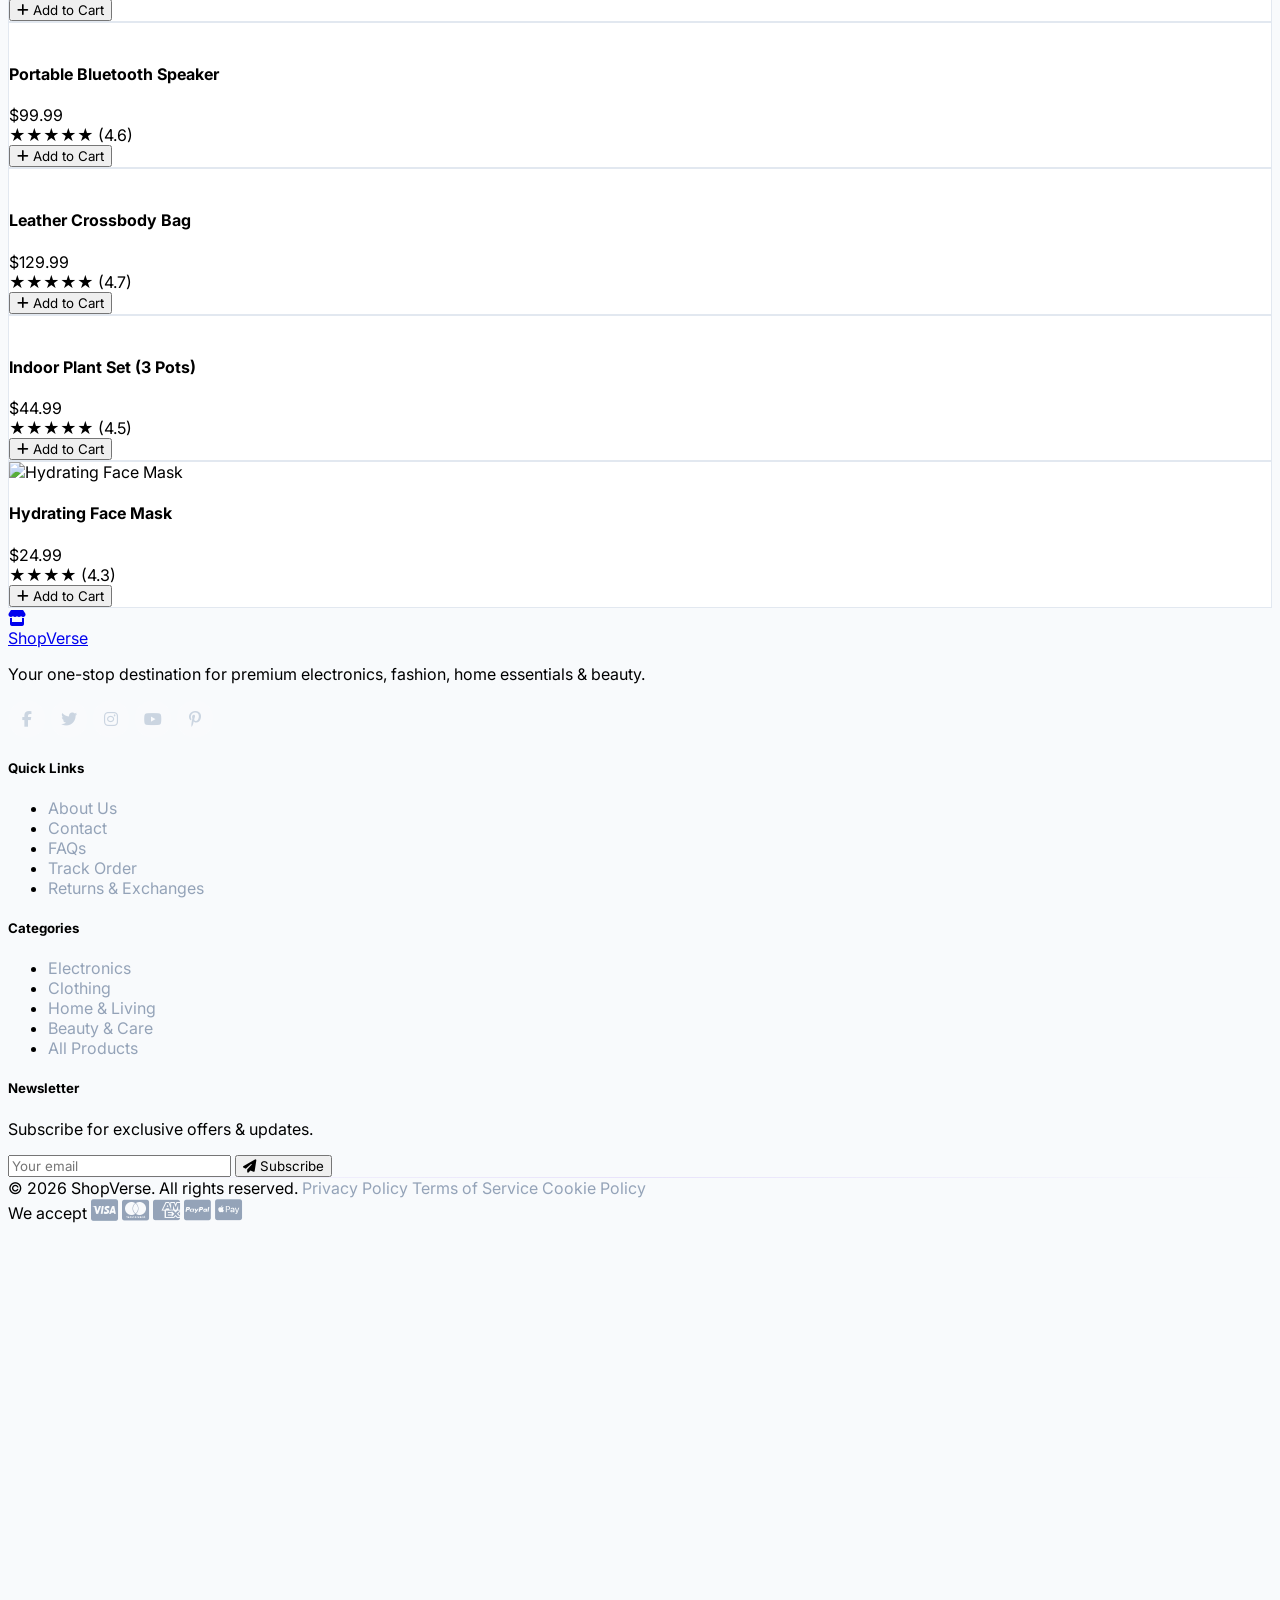
==== commit cd424cf3: "Update ecommerence.html" ====
--- a/ecommerence.html
+++ b/ecommerence.html
@@ -34,6 +34,148 @@
 
         body {
             background: #f8fafc;
+            transition: background 0.35s ease, color 0.35s ease;
+        }
+
+        /* Dark theme overrides */
+        body.dark-theme {
+            background: #0f172a;
+            color: #e2e8f0;
+        }
+        body.dark-theme .bg-white {
+            background: #1e293b !important;
+        }
+        body.dark-theme .bg-slate-50 {
+            background: #0f172a !important;
+        }
+        body.dark-theme .bg-slate-100 {
+            background: #1e293b !important;
+        }
+        body.dark-theme .bg-slate-200 {
+            background: #334155 !important;
+        }
+        body.dark-theme .text-slate-800 {
+            color: #e2e8f0 !important;
+        }
+        body.dark-theme .text-slate-700 {
+            color: #cbd5e1 !important;
+        }
+        body.dark-theme .text-slate-600 {
+            color: #94a3b8 !important;
+        }
+        body.dark-theme .text-slate-500 {
+            color: #94a3b8 !important;
+        }
+        body.dark-theme .text-slate-400 {
+            color: #64748b !important;
+        }
+        body.dark-theme .border-slate-200 {
+            border-color: #334155 !important;
+        }
+        body.dark-theme .border-slate-100 {
+            border-color: #1e293b !important;
+        }
+        body.dark-theme .border-slate-300 {
+            border-color: #334155 !important;
+        }
+        body.dark-theme .bg-slate-50\/80 {
+            background: #0f172a !important;
+        }
+        body.dark-theme .bg-white\/80 {
+            background: #1e293bcc !important;
+        }
+        body.dark-theme .shadow-sm {
+            box-shadow: 0 1px 2px rgba(0, 0, 0, 0.3) !important;
+        }
+        body.dark-theme .shadow-lg {
+            box-shadow: 0 10px 40px rgba(0, 0, 0, 0.5) !important;
+        }
+        body.dark-theme .shadow-xl {
+            box-shadow: 0 20px 60px rgba(0, 0, 0, 0.6) !important;
+        }
+        body.dark-theme .product-card {
+            background: #1e293b !important;
+            border-color: #334155 !important;
+        }
+        body.dark-theme .product-card:hover {
+            box-shadow: 0 20px 40px rgba(0, 0, 0, 0.5) !important;
+        }
+        body.dark-theme .cart-item {
+            background: #0f172a !important;
+            border-color: #1e293b !important;
+        }
+        body.dark-theme .modal-box {
+            background: #1e293b !important;
+        }
+        body.dark-theme .cart-drawer {
+            background: #1e293b !important;
+        }
+        body.dark-theme .toast {
+            background: #1e293b !important;
+            border-left-color: #8b5cf6;
+        }
+        body.dark-theme .qty-btn {
+            background: #334155 !important;
+            color: #e2e8f0 !important;
+        }
+        body.dark-theme .qty-btn:hover {
+            background: #475569 !important;
+        }
+        body.dark-theme .modal-qty-btn {
+            background: #334155 !important;
+            color: #e2e8f0 !important;
+        }
+        body.dark-theme .modal-qty-btn:hover {
+            background: #475569 !important;
+        }
+        body.dark-theme .step-dot {
+            background: #334155 !important;
+            color: #94a3b8 !important;
+        }
+        body.dark-theme .step-dot.active {
+            background: #8b5cf6 !important;
+            color: white !important;
+        }
+        body.dark-theme .step-dot.completed {
+            background: #22c55e !important;
+            color: white !important;
+        }
+        body.dark-theme .step-line {
+            background: #334155 !important;
+        }
+        body.dark-theme .step-line.completed {
+            background: #22c55e !important;
+        }
+        body.dark-theme .footer-link:hover {
+            color: #a78bfa !important;
+        }
+        body.dark-theme .social-icon {
+            background: rgba(255, 255, 255, 0.06) !important;
+            color: #94a3b8 !important;
+        }
+        body.dark-theme .social-icon:hover {
+            background: #8b5cf6 !important;
+            color: white !important;
+        }
+        body.dark-theme .payment-icon {
+            color: #64748b !important;
+        }
+        body.dark-theme .payment-icon:hover {
+            color: #a78bfa !important;
+        }
+        body.dark-theme .newsletter-input {
+            background: #0f172a !important;
+            border-color: #334155 !important;
+            color: #e2e8f0 !important;
+        }
+        body.dark-theme .newsletter-input:focus {
+            border-color: #8b5cf6 !important;
+        }
+        body.dark-theme .bg-slate-900 {
+            background: #0b1120 !important;
+        }
+        body.dark-theme .footer-divider {
+            background: linear-gradient(90deg, transparent, rgba(139, 92, 246, 0.2), transparent) !important;
         }
 
         .fade-enter {
@@ -130,6 +272,8 @@
         .product-card {
             transition: all 0.25s ease;
             cursor: pointer;
+            background: white;
+            border: 1px solid #e2e8f0;
         }
         .product-card:hover {
             transform: translateY(-6px);
@@ -280,7 +424,6 @@
             }
         }
 
-        /* product modal quantity stepper */
         .modal-qty-btn {
             width: 36px;
             height: 36px;
@@ -302,6 +445,100 @@
         .modal-qty-btn:active {
             transform: scale(0.92);
         }
+
+        /* --- FOOTER STYLES --- */
+        .footer-link {
+            transition: color 0.2s ease;
+            cursor: pointer;
+            color: #94a3b8;
+            text-decoration: none;
+        }
+        .footer-link:hover {
+            color: #8b5cf6;
+        }
+        body.dark-theme .footer-link {
+            color: #94a3b8;
+        }
+        body.dark-theme .footer-link:hover {
+            color: #a78bfa;
+        }
+
+        .newsletter-input {
+            transition: border-color 0.2s ease, box-shadow 0.2s ease;
+        }
+        .newsletter-input:focus {
+            border-color: #8b5cf6;
+            box-shadow: 0 0 0 3px rgba(139, 92, 246, 0.15);
+            outline: none;
+        }
+
+        .social-icon {
+            transition: all 0.25s ease;
+            display: inline-flex;
+            align-items: center;
+            justify-content: center;
+            width: 38px;
+            height: 38px;
+            border-radius: 50%;
+            background: rgba(255, 255, 255, 0.08);
+            color: #cbd5e1;
+            text-decoration: none;
+        }
+        .social-icon:hover {
+            background: #8b5cf6;
+            color: white;
+            transform: translateY(-3px);
+        }
+
+        .payment-icon {
+            font-size: 1.5rem;
+            color: #94a3b8;
+            transition: color 0.2s ease;
+        }
+        .payment-icon:hover {
+            color: #8b5cf6;
+        }
+
+        .footer-divider {
+            background: linear-gradient(90deg, transparent, rgba(139, 92, 246, 0.15), transparent);
+            height: 1px;
+        }
+
+        /* Theme toggle button */
+        .theme-toggle {
+            transition: all 0.3s ease;
+            cursor: pointer;
+        }
+        .theme-toggle:hover {
+            transform: rotate(20deg);
+        }
+
+        /* Auth error feedback */
+        .auth-error {
+            color: #ef4444;
+            font-size: 0.75rem;
+            margin-top: 4px;
+            display: none;
+        }
+        .auth-error.show {
+            display: block;
+        }
+
+        /* Password strength indicator */
+        .password-strength {
+            height: 4px;
+            border-radius: 4px;
+            margin-top: 6px;
+            background: #e2e8f0;
+            transition: all 0.3s ease;
+            overflow: hidden;
+        }
+        .password-strength-bar {
+            height: 100%;
+            width: 0%;
+            border-radius: 4px;
+            transition: width 0.3s ease, background 0.3s ease;
+        }
     </style>
 </head>
 <body>
@@ -309,10 +546,10 @@
     <!-- ============================================================= -->
     <!-- APP ROOT                                                        -->
     <!-- ============================================================= -->
-    <div id="app" class="min-h-screen bg-slate-50">
+    <div id="app" class="min-h-screen bg-slate-50 flex flex-col">
 
         <!-- ==================== HEADER ==================== -->
-        <header class="sticky top-0 z-50 bg-white/80 backdrop-blur-lg border-b border-slate-200/60 shadow-sm">
+        <header class="sticky top-0 z-50 bg-white/80 backdrop-blur-lg border-b border-slate-200/60 shadow-sm transition-colors duration-300">
             <div class="max-w-7xl mx-auto px-4 sm:px-6">
                 <div class="flex items-center justify-between h-16 md:h-20">
                     <!-- Logo -->
@@ -320,19 +557,25 @@
                         <div class="w-9 h-9 rounded-xl bg-gradient-to-br from-violet-500 to-indigo-600 flex items-center justify-center text-white shadow-lg shadow-violet-500/25 group-hover:shadow-violet-500/40 transition">
                             <i class="fas fa-store text-sm"></i>
                         </div>
-                        <span class="text-xl font-extrabold text-slate-800 tracking-tight">Shop<span class="text-violet-600">Verse</span></span>
+                        <span class="text-xl font-extrabold text-slate-800 tracking-tight dark:text-white">Shop<span class="text-violet-600">Verse</span></span>
                     </a>
 
                     <!-- Nav + Actions -->
-                    <div class="flex items-center gap-3 sm:gap-5">
+                    <div class="flex items-center gap-2 sm:gap-4">
+
+                        <!-- Theme Toggle -->
+                        <button id="themeToggle" class="theme-toggle p-2 rounded-full hover:bg-slate-100 transition text-slate-600 dark:text-slate-300 dark:hover:bg-slate-700/50" aria-label="Toggle theme">
+                            <i id="themeIcon" class="fas fa-moon text-lg"></i>
+                        </button>
+
                         <!-- Search (desktop) -->
-                        <div class="hidden md:flex items-center bg-slate-100 rounded-full px-4 py-2 gap-2 text-sm text-slate-400 border border-transparent focus-within:border-violet-400 focus-within:bg-white transition">
+                        <div class="hidden md:flex items-center bg-slate-100 rounded-full px-4 py-2 gap-2 text-sm text-slate-400 border border-transparent focus-within:border-violet-400 focus-within:bg-white transition dark:bg-slate-800 dark:border-slate-700 dark:focus-within:border-violet-500">
                             <i class="fas fa-search text-xs"></i>
-                            <input type="text" placeholder="Search products..." class="bg-transparent outline-none text-slate-700 w-40 lg:w-56" id="searchInput" />
+                            <input type="text" placeholder="Search products..." class="bg-transparent outline-none text-slate-700 w-40 lg:w-56 dark:text-slate-200" id="searchInput" />
                         </div>
 
                         <!-- Cart -->
-                        <button id="cartToggle" class="relative p-2 rounded-full hover:bg-slate-100 transition text-slate-600">
+                        <button id="cartToggle" class="relative p-2 rounded-full hover:bg-slate-100 transition text-slate-600 dark:text-slate-300 dark:hover:bg-slate-700/50">
                             <i class="fas fa-shopping-bag text-lg"></i>
                             <span id="cartBadge" class="absolute -top-0.5 -right-0.5 w-5 h-5 rounded-full bg-violet-600 text-white text-[10px] font-bold flex items-center justify-center shadow-sm">0</span>
                         </button>
@@ -346,7 +589,7 @@
                         </div>
 
                         <!-- Mobile search toggle -->
-                        <button id="mobileSearchToggle" class="md:hidden p-2 rounded-full hover:bg-slate-100 text-slate-600">
+                        <button id="mobileSearchToggle" class="md:hidden p-2 rounded-full hover:bg-slate-100 transition text-slate-600 dark:text-slate-300 dark:hover:bg-slate-700/50">
                             <i class="fas fa-search"></i>
                         </button>
                     </div>
@@ -354,16 +597,16 @@
 
                 <!-- Mobile search bar -->
                 <div id="mobileSearch" class="md:hidden pb-3 hidden">
-                    <div class="flex items-center bg-white rounded-xl px-4 py-2 gap-2 border border-slate-200 shadow-sm">
+                    <div class="flex items-center bg-white rounded-xl px-4 py-2 gap-2 border border-slate-200 shadow-sm dark:bg-slate-800 dark:border-slate-700">
                         <i class="fas fa-search text-slate-400 text-sm"></i>
-                        <input type="text" placeholder="Search products..." class="flex-1 outline-none text-sm text-slate-700 bg-transparent" id="mobileSearchInput" />
+                        <input type="text" placeholder="Search products..." class="flex-1 outline-none text-sm text-slate-700 bg-transparent dark:text-slate-200" id="mobileSearchInput" />
                     </div>
                 </div>
             </div>
         </header>
 
         <!-- ==================== MAIN CONTENT ==================== -->
-        <main class="max-w-7xl mx-auto px-4 sm:px-6 py-6 md:py-8">
+        <main class="flex-1 max-w-7xl mx-auto px-4 sm:px-6 py-6 md:py-8 w-full">
 
             <!-- ===== HERO BANNER ===== -->
             <section class="relative rounded-2xl overflow-hidden bg-gradient-to-br from-violet-600 via-indigo-600 to-purple-700 text-white p-6 sm:p-10 mb-8 shadow-xl shadow-violet-500/20">
@@ -381,17 +624,17 @@
             <!-- ===== CATEGORY TABS ===== -->
             <div class="flex flex-wrap gap-2 mb-6" id="categoryFilters">
                 <button class="category-btn px-4 py-1.5 rounded-full text-sm font-medium bg-violet-600 text-white shadow-sm shadow-violet-500/20" data-category="all">All</button>
-                <button class="category-btn px-4 py-1.5 rounded-full text-sm font-medium bg-slate-200 text-slate-700 hover:bg-slate-300 transition" data-category="electronics">Electronics</button>
-                <button class="category-btn px-4 py-1.5 rounded-full text-sm font-medium bg-slate-200 text-slate-700 hover:bg-slate-300 transition" data-category="clothing">Clothing</button>
-                <button class="category-btn px-4 py-1.5 rounded-full text-sm font-medium bg-slate-200 text-slate-700 hover:bg-slate-300 transition" data-category="home">Home</button>
-                <button class="category-btn px-4 py-1.5 rounded-full text-sm font-medium bg-slate-200 text-slate-700 hover:bg-slate-300 transition" data-category="beauty">Beauty</button>
+                <button class="category-btn px-4 py-1.5 rounded-full text-sm font-medium bg-slate-200 text-slate-700 hover:bg-slate-300 transition dark:bg-slate-700 dark:text-slate-200 dark:hover:bg-slate-600" data-category="electronics">Electronics</button>
+                <button class="category-btn px-4 py-1.5 rounded-full text-sm font-medium bg-slate-200 text-slate-700 hover:bg-slate-300 transition dark:bg-slate-700 dark:text-slate-200 dark:hover:bg-slate-600" data-category="clothing">Clothing</button>
+                <button class="category-btn px-4 py-1.5 rounded-full text-sm font-medium bg-slate-200 text-slate-700 hover:bg-slate-300 transition dark:bg-slate-700 dark:text-slate-200 dark:hover:bg-slate-600" data-category="home">Home</button>
+                <button class="category-btn px-4 py-1.5 rounded-full text-sm font-medium bg-slate-200 text-slate-700 hover:bg-slate-300 transition dark:bg-slate-700 dark:text-slate-200 dark:hover:bg-slate-600" data-category="beauty">Beauty</button>
             </div>
 
             <!-- ===== PRODUCT GRID ===== -->
             <section>
                 <div class="flex items-center justify-between mb-4">
-                    <h3 class="text-lg font-bold text-slate-800">Featured Products</h3>
-                    <span id="productCount" class="text-sm text-slate-400">12 items</span>
+                    <h3 class="text-lg font-bold text-slate-800 dark:text-white">Featured Products</h3>
+                    <span id="productCount" class="text-sm text-slate-400 dark:text-slate-500">12 items</span>
                 </div>
                 <div id="productGrid" class="grid grid-cols-2 sm:grid-cols-3 lg:grid-cols-4 gap-4 md:gap-6">
                     <!-- Rendered by JS -->
@@ -400,35 +643,122 @@
 
         </main>
 
+        <!-- ============================================================= -->
+        <!-- FOOTER                                                         -->
+        <!-- ============================================================= -->
+        <footer class="bg-slate-900 text-slate-300 border-t border-slate-800/50 mt-12">
+            <div class="max-w-7xl mx-auto px-4 sm:px-6">
+
+                <!-- Main footer grid -->
+                <div class="grid grid-cols-1 sm:grid-cols-2 lg:grid-cols-5 gap-8 py-12 lg:py-16">
+
+                    <!-- Brand & tagline -->
+                    <div class="lg:col-span-1.5 space-y-4">
+                        <a href="#" class="flex items-center gap-2.5 group" id="footerLogoLink">
+                            <div class="w-9 h-9 rounded-xl bg-gradient-to-br from-violet-500 to-indigo-600 flex items-center justify-center text-white shadow-lg shadow-violet-500/25">
+                                <i class="fas fa-store text-sm"></i>
+                            </div>
+                            <span class="text-xl font-extrabold text-white tracking-tight">Shop<span class="text-violet-400">Verse</span></span>
+                        </a>
+                        <p class="text-sm text-slate-400 max-w-xs leading-relaxed">
+                            Your one-stop destination for premium electronics, fashion, home essentials &amp; beauty.
+                        </p>
+                        <div class="flex items-center gap-3 pt-1">
+                            <a href="#" class="social-icon" aria-label="Facebook"><i class="fab fa-facebook-f"></i></a>
+                            <a href="#" class="social-icon" aria-label="Twitter"><i class="fab fa-twitter"></i></a>
+                            <a href="#" class="social-icon" aria-label="Instagram"><i class="fab fa-instagram"></i></a>
+                            <a href="#" class="social-icon" aria-label="YouTube"><i class="fab fa-youtube"></i></a>
+                            <a href="#" class="social-icon" aria-label="Pinterest"><i class="fab fa-pinterest-p"></i></a>
+                        </div>
+                    </div>
+
+                    <!-- Quick Links -->
+                    <div>
+                        <h5 class="text-white font-semibold text-sm uppercase tracking-wider mb-4">Quick Links</h5>
+                        <ul class="space-y-2.5 text-sm">
+                            <li><a href="#" class="footer-link">About Us</a></li>
+                            <li><a href="#" class="footer-link">Contact</a></li>
+                            <li><a href="#" class="footer-link">FAQs</a></li>
+                            <li><a href="#" class="footer-link">Track Order</a></li>
+                            <li><a href="#" class="footer-link">Returns &amp; Exchanges</a></li>
+                        </ul>
+                    </div>
+
+                    <!-- Categories -->
+                    <div>
+                        <h5 class="text-white font-semibold text-sm uppercase tracking-wider mb-4">Categories</h5>
+                        <ul class="space-y-2.5 text-sm">
+                            <li><a href="#" class="footer-link category-footer-link" data-cat="electronics">Electronics</a></li>
+                            <li><a href="#" class="footer-link category-footer-link" data-cat="clothing">Clothing</a></li>
+                            <li><a href="#" class="footer-link category-footer-link" data-cat="home">Home &amp; Living</a></li>
+                            <li><a href="#" class="footer-link category-footer-link" data-cat="beauty">Beauty &amp; Care</a></li>
+                            <li><a href="#" class="footer-link category-footer-link" data-cat="all">All Products</a></li>
+                        </ul>
+                    </div>
+
+                    <!-- Newsletter -->
+                    <div class="lg:col-span-1.5">
+                        <h5 class="text-white font-semibold text-sm uppercase tracking-wider mb-4">Newsletter</h5>
+                        <p class="text-sm text-slate-400 mb-3">Subscribe for exclusive offers &amp; updates.</p>
+                        <form id="newsletterForm" class="flex flex-col sm:flex-row gap-2">
+                            <input type="email" placeholder="Your email" required
+                            class="newsletter-input flex-1 px-4 py-2.5 rounded-xl bg-slate-800/50 border border-slate-700 text-sm text-white placeholder-slate-500 focus:border-violet-500 focus:ring-2 focus:ring-violet-500/20 outline-none transition" />
+                            <button type="submit" class="px-5 py-2.5 rounded-xl bg-violet-600 hover:bg-violet-700 text-white font-semibold text-sm transition shadow-lg shadow-violet-500/25 whitespace-nowrap">
+                                <i class="fas fa-paper-plane mr-1.5"></i> Subscribe
+                            </button>
+                        </form>
+                        <div id="newsletterMessage" class="text-xs mt-2 text-emerald-400 hidden"></div>
+                    </div>
+                </div>
+
+                <!-- Divider -->
+                <div class="footer-divider"></div>
+
+                <!-- Bottom bar -->
+                <div class="flex flex-col sm:flex-row items-center justify-between gap-4 py-6 text-sm text-slate-500">
+                    <div class="flex items-center gap-6 flex-wrap justify-center">
+                        <span>&copy; 2026 ShopVerse. All rights reserved.</span>
+                        <a href="#" class="footer-link text-xs">Privacy Policy</a>
+                        <a href="#" class="footer-link text-xs">Terms of Service</a>
+                        <a href="#" class="footer-link text-xs">Cookie Policy</a>
+                    </div>
+                    <div class="flex items-center gap-4">
+                        <span class="text-xs text-slate-600">We accept</span>
+                        <i class="fab fa-cc-visa payment-icon"></i>
+                        <i class="fab fa-cc-mastercard payment-icon"></i>
+                        <i class="fab fa-cc-amex payment-icon"></i>
+                        <i class="fab fa-cc-paypal payment-icon"></i>
+                        <i class="fab fa-cc-apple-pay payment-icon"></i>
+                    </div>
+                </div>
+            </div>
+        </footer>
+
         <!-- ==================== CART DRAWER ==================== -->
         <div id="cartBackdrop" class="backdrop closed fixed inset-0 bg-black/30 z-[60]"></div>
-        <div id="cartDrawer" class="cart-drawer closed fixed top-0 right-0 w-full max-w-md h-full bg-white z-[70] shadow-2xl flex flex-col">
-            <!-- Header -->
-            <div class="flex items-center justify-between p-4 border-b border-slate-200">
-                <h4 class="text-lg font-bold text-slate-800 flex items-center gap-2">
+        <div id="cartDrawer" class="cart-drawer closed fixed top-0 right-0 w-full max-w-md h-full bg-white z-[70] shadow-2xl flex flex-col dark:bg-slate-800">
+            <div class="flex items-center justify-between p-4 border-b border-slate-200 dark:border-slate-700">
+                <h4 class="text-lg font-bold text-slate-800 dark:text-white flex items-center gap-2">
                     <i class="fas fa-shopping-bag text-violet-600"></i> Your Cart
                     <span id="cartItemCount" class="text-sm font-normal text-slate-400 ml-1">(0)</span>
                 </h4>
-                <button id="cartClose" class="w-8 h-8 rounded-full hover:bg-slate-100 transition flex items-center justify-center text-slate-500">
+                <button id="cartClose" class="w-8 h-8 rounded-full hover:bg-slate-100 transition flex items-center justify-center text-slate-500 dark:hover:bg-slate-700 dark:text-slate-400">
                     <i class="fas fa-times"></i>
                 </button>
             </div>
 
-            <!-- Cart Items -->
             <div id="cartItems" class="flex-1 overflow-y-auto p-4 space-y-3">
-                <!-- Rendered by JS -->
-                <div id="emptyCart" class="text-center py-12 text-slate-400">
-                    <i class="fas fa-shopping-bag text-4xl mb-3 block text-slate-300"></i>
+                <div id="emptyCart" class="text-center py-12 text-slate-400 dark:text-slate-500">
+                    <i class="fas fa-shopping-bag text-4xl mb-3 block text-slate-300 dark:text-slate-600"></i>
                     <p class="text-sm">Your cart is empty</p>
                     <button id="continueShoppingBtn" class="mt-3 text-violet-600 text-sm font-medium hover:underline">Continue shopping</button>
                 </div>
             </div>
 
-            <!-- Footer -->
-            <div class="border-t border-slate-200 p-4 space-y-3 bg-slate-50/80">
+            <div class="border-t border-slate-200 dark:border-slate-700 p-4 space-y-3 bg-slate-50/80 dark:bg-slate-900/50">
                 <div class="flex items-center justify-between text-sm">
-                    <span class="text-slate-500">Subtotal</span>
-                    <span id="cartSubtotal" class="font-bold text-slate-800">$0.00</span>
+                    <span class="text-slate-500 dark:text-slate-400">Subtotal</span>
+                    <span id="cartSubtotal" class="font-bold text-slate-800 dark:text-white">$0.00</span>
                 </div>
                 <button id="checkoutBtn" class="w-full py-3 rounded-xl bg-violet-600 hover:bg-violet-700 text-white font-bold transition shadow-lg shadow-violet-500/25 text-sm disabled:opacity-50 disabled:cursor-not-allowed" disabled>
                     Proceed to Checkout <i class="fas fa-arrow-right ml-2"></i>
@@ -440,48 +770,51 @@
         <!-- ==================== AUTH MODAL ==================== -->
         <div id="authModal" class="modal-overlay closed fixed inset-0 z-[80] flex items-center justify-center p-4">
             <div class="absolute inset-0 bg-black/40 backdrop-blur-sm" id="authModalBackdrop"></div>
-            <div class="modal-box bg-white rounded-2xl w-full max-w-md p-6 shadow-2xl relative max-h-[90vh] overflow-y-auto">
-                <button id="authModalClose" class="absolute top-4 right-4 w-8 h-8 rounded-full hover:bg-slate-100 transition flex items-center justify-center text-slate-400">
+            <div class="modal-box bg-white rounded-2xl w-full max-w-md p-6 shadow-2xl relative max-h-[90vh] overflow-y-auto dark:bg-slate-800 dark:border dark:border-slate-700">
+                <button id="authModalClose" class="absolute top-4 right-4 w-8 h-8 rounded-full hover:bg-slate-100 transition flex items-center justify-center text-slate-400 dark:hover:bg-slate-700 dark:text-slate-500">
                     <i class="fas fa-times"></i>
                 </button>
 
-                <!-- Tabs -->
-                <div class="flex gap-2 bg-slate-100 rounded-xl p-1 mb-6">
+                <div class="flex gap-2 bg-slate-100 rounded-xl p-1 mb-6 dark:bg-slate-700">
                     <button class="auth-tab flex-1 py-2 rounded-lg text-sm font-semibold transition bg-violet-600 text-white" data-tab="login">Sign In</button>
-                    <button class="auth-tab flex-1 py-2 rounded-lg text-sm font-semibold transition text-slate-600 hover:bg-slate-200" data-tab="register">Register</button>
+                    <button class="auth-tab flex-1 py-2 rounded-lg text-sm font-semibold transition text-slate-600 hover:bg-slate-200 dark:text-slate-300 dark:hover:bg-slate-600" data-tab="register">Register</button>
                 </div>
 
                 <!-- Login Form -->
                 <form id="loginForm" class="auth-form space-y-4">
-                    <h5 class="text-lg font-bold text-slate-800">Welcome Back</h5>
-                    <p class="text-sm text-slate-400">Sign in to access your account &amp; orders.</p>
+                    <h5 class="text-lg font-bold text-slate-800 dark:text-white">Welcome Back</h5>
+                    <p class="text-sm text-slate-400 dark:text-slate-500">Sign in to access your account &amp; orders.</p>
                     <div>
-                        <label class="text-xs font-medium text-slate-600 block mb-1">Email</label>
-                        <input type="email" id="loginEmail" placeholder="you@example.com" class="w-full px-4 py-2.5 rounded-xl border border-slate-200 focus:border-violet-400 focus:ring-2 focus:ring-violet-200 outline-none transition text-sm" required />
+                        <label class="text-xs font-medium text-slate-600 block mb-1 dark:text-slate-400">Email</label>
+                        <input type="email" id="loginEmail" placeholder="you@example.com" class="w-full px-4 py-2.5 rounded-xl border border-slate-200 focus:border-violet-400 focus:ring-2 focus:ring-violet-200 outline-none transition text-sm dark:bg-slate-700 dark:border-slate-600 dark:text-white dark:focus:ring-violet-500/30" required />
+                        <div id="loginError" class="auth-error">Invalid email or password. Try again.</div>
                     </div>
                     <div>
-                        <label class="text-xs font-medium text-slate-600 block mb-1">Password</label>
-                        <input type="password" id="loginPassword" placeholder="••••••••" class="w-full px-4 py-2.5 rounded-xl border border-slate-200 focus:border-violet-400 focus:ring-2 focus:ring-violet-200 outline-none transition text-sm" required />
+                        <label class="text-xs font-medium text-slate-600 block mb-1 dark:text-slate-400">Password</label>
+                        <input type="password" id="loginPassword" placeholder="••••••••" class="w-full px-4 py-2.5 rounded-xl border border-slate-200 focus:border-violet-400 focus:ring-2 focus:ring-violet-200 outline-none transition text-sm dark:bg-slate-700 dark:border-slate-600 dark:text-white dark:focus:ring-violet-500/30" required />
                     </div>
                     <button type="submit" class="w-full py-2.5 rounded-xl bg-violet-600 hover:bg-violet-700 text-white font-bold transition shadow-lg shadow-violet-500/25 text-sm">Sign In</button>
-                    <p class="text-center text-xs text-slate-400 mt-2">Demo: any email · password: 123456</p>
+                    <p class="text-center text-xs text-slate-400 dark:text-slate-500 mt-2">Demo: any email · password: <span class="font-mono bg-slate-100 dark:bg-slate-700 px-2 py-0.5 rounded">123456</span></p>
                 </form>
 
                 <!-- Register Form -->
                 <form id="registerForm" class="auth-form space-y-4 hidden">
-                    <h5 class="text-lg font-bold text-slate-800">Create Account</h5>
-                    <p class="text-sm text-slate-400">Join ShopVerse for exclusive deals.</p>
+                    <h5 class="text-lg font-bold text-slate-800 dark:text-white">Create Account</h5>
+                    <p class="text-sm text-slate-400 dark:text-slate-500">Join ShopVerse for exclusive deals.</p>
                     <div>
-                        <label class="text-xs font-medium text-slate-600 block mb-1">Full Name</label>
-                        <input type="text" id="registerName" placeholder="Jane Doe" class="w-full px-4 py-2.5 rounded-xl border border-slate-200 focus:border-violet-400 focus:ring-2 focus:ring-violet-200 outline-none transition text-sm" required />
+                        <label class="text-xs font-medium text-slate-600 block mb-1 dark:text-slate-400">Full Name</label>
+                        <input type="text" id="registerName" placeholder="Jane Doe" class="w-full px-4 py-2.5 rounded-xl border border-slate-200 focus:border-violet-400 focus:ring-2 focus:ring-violet-200 outline-none transition text-sm dark:bg-slate-700 dark:border-slate-600 dark:text-white dark:focus:ring-violet-500/30" required />
                     </div>
                     <div>
-                        <label class="text-xs font-medium text-slate-600 block mb-1">Email</label>
-                        <input type="email" id="registerEmail" placeholder="you@example.com" class="w-full px-4 py-2.5 rounded-xl border border-slate-200 focus:border-violet-400 focus:ring-2 focus:ring-violet-200 outline-none transition text-sm" required />
+                        <label class="text-xs font-medium text-slate-600 block mb-1 dark:text-slate-400">Email</label>
+                        <input type="email" id="registerEmail" placeholder="you@example.com" class="w-full px-4 py-2.5 rounded-xl border border-slate-200 focus:border-violet-400 focus:ring-2 focus:ring-violet-200 outline-none transition text-sm dark:bg-slate-700 dark:border-slate-600 dark:text-white dark:focus:ring-violet-500/30" required />
+                        <div id="registerEmailError" class="auth-error">Email already registered.</div>
                     </div>
                     <div>
-                        <label class="text-xs font-medium text-slate-600 block mb-1">Password</label>
-                        <input type="password" id="registerPassword" placeholder="•••••••• (min 6 chars)" class="w-full px-4 py-2.5 rounded-xl border border-slate-200 focus:border-violet-400 focus:ring-2 focus:ring-violet-200 outline-none transition text-sm" required minlength="6" />
+                        <label class="text-xs font-medium text-slate-600 block mb-1 dark:text-slate-400">Password</label>
+                        <input type="password" id="registerPassword" placeholder="•••••••• (min 6 chars)" class="w-full px-4 py-2.5 rounded-xl border border-slate-200 focus:border-violet-400 focus:ring-2 focus:ring-violet-200 outline-none transition text-sm dark:bg-slate-700 dark:border-slate-600 dark:text-white dark:focus:ring-violet-500/30" required minlength="6" />
+                        <div class="password-strength"><div class="password-strength-bar" id="passwordStrengthBar"></div></div>
+                        <div id="registerPasswordError" class="auth-error">Password must be at least 6 characters.</div>
                     </div>
                     <button type="submit" class="w-full py-2.5 rounded-xl bg-violet-600 hover:bg-violet-700 text-white font-bold transition shadow-lg shadow-violet-500/25 text-sm">Create Account</button>
                 </form>
@@ -491,12 +824,11 @@
         <!-- ==================== CHECKOUT MODAL ==================== -->
         <div id="checkoutModal" class="modal-overlay closed fixed inset-0 z-[90] flex items-center justify-center p-4">
             <div class="absolute inset-0 bg-black/40 backdrop-blur-sm" id="checkoutModalBackdrop"></div>
-            <div class="modal-box bg-white rounded-2xl w-full max-w-2xl p-6 shadow-2xl relative max-h-[95vh] overflow-y-auto">
-                <button id="checkoutModalClose" class="absolute top-4 right-4 w-8 h-8 rounded-full hover:bg-slate-100 transition flex items-center justify-center text-slate-400 z-10">
+            <div class="modal-box bg-white rounded-2xl w-full max-w-2xl p-6 shadow-2xl relative max-h-[95vh] overflow-y-auto dark:bg-slate-800 dark:border dark:border-slate-700">
+                <button id="checkoutModalClose" class="absolute top-4 right-4 w-8 h-8 rounded-full hover:bg-slate-100 transition flex items-center justify-center text-slate-400 z-10 dark:hover:bg-slate-700 dark:text-slate-500">
                     <i class="fas fa-times"></i>
                 </button>
 
-                <!-- Step Indicator -->
                 <div class="step-indicator flex items-center gap-2 mb-6">
                     <div class="step-dot active" data-step="1">1</div>
                     <div class="step-line" data-step="1"></div>
@@ -509,13 +841,13 @@
 
                 <!-- Step 1: Cart Review -->
                 <div class="checkout-step visible-step" data-step="1">
-                    <h4 class="text-lg font-bold text-slate-800">Review Your Cart</h4>
-                    <p class="text-sm text-slate-400 mb-4">Confirm items before checkout.</p>
+                    <h4 class="text-lg font-bold text-slate-800 dark:text-white">Review Your Cart</h4>
+                    <p class="text-sm text-slate-400 dark:text-slate-500 mb-4">Confirm items before checkout.</p>
                     <div id="checkoutCartItems" class="space-y-3 max-h-48 overflow-y-auto">
                         <!-- Rendered by JS -->
                     </div>
-                    <div class="flex justify-between items-center border-t border-slate-200 pt-4 mt-4">
-                        <span class="font-semibold text-slate-800">Total</span>
+                    <div class="flex justify-between items-center border-t border-slate-200 dark:border-slate-700 pt-4 mt-4">
+                        <span class="font-semibold text-slate-800 dark:text-white">Total</span>
                         <span id="checkoutTotal" class="font-bold text-xl text-violet-600">$0.00</span>
                     </div>
                     <button class="checkout-next w-full mt-4 py-2.5 rounded-xl bg-violet-600 hover:bg-violet-700 text-white font-bold transition text-sm" data-next="2">Continue to Shipping</button>
@@ -523,36 +855,36 @@
 
                 <!-- Step 2: Shipping -->
                 <div class="checkout-step hidden-step" data-step="2">
-                    <h4 class="text-lg font-bold text-slate-800">Shipping Information</h4>
-                    <p class="text-sm text-slate-400 mb-4">Where should we deliver?</p>
+                    <h4 class="text-lg font-bold text-slate-800 dark:text-white">Shipping Information</h4>
+                    <p class="text-sm text-slate-400 dark:text-slate-500 mb-4">Where should we deliver?</p>
                     <form id="shippingForm" class="space-y-3">
                         <div class="grid grid-cols-2 gap-3">
                             <div>
-                                <label class="text-xs font-medium text-slate-600 block mb-1">First name</label>
-                                <input type="text" id="shipFirstName" placeholder="Jane" class="w-full px-4 py-2.5 rounded-xl border border-slate-200 focus:border-violet-400 focus:ring-2 focus:ring-violet-200 outline-none text-sm" required />
+                                <label class="text-xs font-medium text-slate-600 block mb-1 dark:text-slate-400">First name</label>
+                                <input type="text" id="shipFirstName" placeholder="Jane" class="w-full px-4 py-2.5 rounded-xl border border-slate-200 focus:border-violet-400 focus:ring-2 focus:ring-violet-200 outline-none text-sm dark:bg-slate-700 dark:border-slate-600 dark:text-white dark:focus:ring-violet-500/30" required />
                             </div>
                             <div>
-                                <label class="text-xs font-medium text-slate-600 block mb-1">Last name</label>
-                                <input type="text" id="shipLastName" placeholder="Doe" class="w-full px-4 py-2.5 rounded-xl border border-slate-200 focus:border-violet-400 focus:ring-2 focus:ring-violet-200 outline-none text-sm" required />
+                                <label class="text-xs font-medium text-slate-600 block mb-1 dark:text-slate-400">Last name</label>
+                                <input type="text" id="shipLastName" placeholder="Doe" class="w-full px-4 py-2.5 rounded-xl border border-slate-200 focus:border-violet-400 focus:ring-2 focus:ring-violet-200 outline-none text-sm dark:bg-slate-700 dark:border-slate-600 dark:text-white dark:focus:ring-violet-500/30" required />
                             </div>
                         </div>
                         <div>
-                            <label class="text-xs font-medium text-slate-600 block mb-1">Street address</label>
-                            <input type="text" id="shipAddress" placeholder="123 Main St" class="w-full px-4 py-2.5 rounded-xl border border-slate-200 focus:border-violet-400 focus:ring-2 focus:ring-violet-200 outline-none text-sm" required />
+                            <label class="text-xs font-medium text-slate-600 block mb-1 dark:text-slate-400">Street address</label>
+                            <input type="text" id="shipAddress" placeholder="123 Main St" class="w-full px-4 py-2.5 rounded-xl border border-slate-200 focus:border-violet-400 focus:ring-2 focus:ring-violet-200 outline-none text-sm dark:bg-slate-700 dark:border-slate-600 dark:text-white dark:focus:ring-violet-500/30" required />
                         </div>
                         <div class="grid grid-cols-2 gap-3">
                             <div>
-                                <label class="text-xs font-medium text-slate-600 block mb-1">City</label>
-                                <input type="text" id="shipCity" placeholder="New York" class="w-full px-4 py-2.5 rounded-xl border border-slate-200 focus:border-violet-400 focus:ring-2 focus:ring-violet-200 outline-none text-sm" required />
+                                <label class="text-xs font-medium text-slate-600 block mb-1 dark:text-slate-400">City</label>
+                                <input type="text" id="shipCity" placeholder="New York" class="w-full px-4 py-2.5 rounded-xl border border-slate-200 focus:border-violet-400 focus:ring-2 focus:ring-violet-200 outline-none text-sm dark:bg-slate-700 dark:border-slate-600 dark:text-white dark:focus:ring-violet-500/30" required />
                             </div>
                             <div>
-                                <label class="text-xs font-medium text-slate-600 block mb-1">ZIP code</label>
-                                <input type="text" id="shipZip" placeholder="10001" class="w-full px-4 py-2.5 rounded-xl border border-slate-200 focus:border-violet-400 focus:ring-2 focus:ring-violet-200 outline-none text-sm" required />
+                                <label class="text-xs font-medium text-slate-600 block mb-1 dark:text-slate-400">ZIP code</label>
+                                <input type="text" id="shipZip" placeholder="10001" class="w-full px-4 py-2.5 rounded-xl border border-slate-200 focus:border-violet-400 focus:ring-2 focus:ring-violet-200 outline-none text-sm dark:bg-slate-700 dark:border-slate-600 dark:text-white dark:focus:ring-violet-500/30" required />
                             </div>
                         </div>
                         <div>
-                            <label class="text-xs font-medium text-slate-600 block mb-1">Country</label>
-                            <select id="shipCountry" class="w-full px-4 py-2.5 rounded-xl border border-slate-200 focus:border-violet-400 focus:ring-2 focus:ring-violet-200 outline-none text-sm bg-white">
+                            <label class="text-xs font-medium text-slate-600 block mb-1 dark:text-slate-400">Country</label>
+                            <select id="shipCountry" class="w-full px-4 py-2.5 rounded-xl border border-slate-200 focus:border-violet-400 focus:ring-2 focus:ring-violet-200 outline-none text-sm bg-white dark:bg-slate-700 dark:border-slate-600 dark:text-white">
                                 <option value="US">United States</option>
                                 <option value="CA">Canada</option>
                                 <option value="UK">United Kingdom</option>
@@ -563,41 +895,41 @@
                         </div>
                     </form>
                     <div class="flex gap-3 mt-4">
-                        <button class="checkout-back flex-1 py-2.5 rounded-xl border border-slate-200 hover:bg-slate-50 text-slate-600 font-medium transition text-sm" data-prev="1">Back</button>
+                        <button class="checkout-back flex-1 py-2.5 rounded-xl border border-slate-200 hover:bg-slate-50 text-slate-600 font-medium transition text-sm dark:border-slate-600 dark:text-slate-300 dark:hover:bg-slate-700" data-prev="1">Back</button>
                         <button class="checkout-next flex-1 py-2.5 rounded-xl bg-violet-600 hover:bg-violet-700 text-white font-bold transition text-sm" data-next="3">Continue to Payment</button>
                     </div>
                 </div>
 
                 <!-- Step 3: Payment -->
                 <div class="checkout-step hidden-step" data-step="3">
-                    <h4 class="text-lg font-bold text-slate-800">Payment Method</h4>
-                    <p class="text-sm text-slate-400 mb-4">Secure payment powered by ShopVerse.</p>
+                    <h4 class="text-lg font-bold text-slate-800 dark:text-white">Payment Method</h4>
+                    <p class="text-sm text-slate-400 dark:text-slate-500 mb-4">Secure payment powered by ShopVerse.</p>
                     <form id="paymentForm" class="space-y-3">
                         <div>
-                            <label class="text-xs font-medium text-slate-600 block mb-1">Card number</label>
-                            <input type="text" id="cardNumber" placeholder="4242 4242 4242 4242" class="w-full px-4 py-2.5 rounded-xl border border-slate-200 focus:border-violet-400 focus:ring-2 focus:ring-violet-200 outline-none text-sm" required />
+                            <label class="text-xs font-medium text-slate-600 block mb-1 dark:text-slate-400">Card number</label>
+                            <input type="text" id="cardNumber" placeholder="4242 4242 4242 4242" class="w-full px-4 py-2.5 rounded-xl border border-slate-200 focus:border-violet-400 focus:ring-2 focus:ring-violet-200 outline-none text-sm dark:bg-slate-700 dark:border-slate-600 dark:text-white dark:focus:ring-violet-500/30" required />
                         </div>
                         <div class="grid grid-cols-3 gap-3">
                             <div class="col-span-1">
-                                <label class="text-xs font-medium text-slate-600 block mb-1">MM/YY</label>
-                                <input type="text" id="cardExpiry" placeholder="12/26" class="w-full px-4 py-2.5 rounded-xl border border-slate-200 focus:border-violet-400 focus:ring-2 focus:ring-violet-200 outline-none text-sm" required />
+                                <label class="text-xs font-medium text-slate-600 block mb-1 dark:text-slate-400">MM/YY</label>
+                                <input type="text" id="cardExpiry" placeholder="12/26" class="w-full px-4 py-2.5 rounded-xl border border-slate-200 focus:border-violet-400 focus:ring-2 focus:ring-violet-200 outline-none text-sm dark:bg-slate-700 dark:border-slate-600 dark:text-white dark:focus:ring-violet-500/30" required />
                             </div>
                             <div class="col-span-1">
-                                <label class="text-xs font-medium text-slate-600 block mb-1">CVC</label>
-                                <input type="text" id="cardCvc" placeholder="123" class="w-full px-4 py-2.5 rounded-xl border border-slate-200 focus:border-violet-400 focus:ring-2 focus:ring-violet-200 outline-none text-sm" required />
+                                <label class="text-xs font-medium text-slate-600 block mb-1 dark:text-slate-400">CVC</label>
+                                <input type="text" id="cardCvc" placeholder="123" class="w-full px-4 py-2.5 rounded-xl border border-slate-200 focus:border-violet-400 focus:ring-2 focus:ring-violet-200 outline-none text-sm dark:bg-slate-700 dark:border-slate-600 dark:text-white dark:focus:ring-violet-500/30" required />
                             </div>
                             <div class="col-span-1">
-                                <label class="text-xs font-medium text-slate-600 block mb-1">ZIP</label>
-                                <input type="text" id="cardZip" placeholder="10001" class="w-full px-4 py-2.5 rounded-xl border border-slate-200 focus:border-violet-400 focus:ring-2 focus:ring-violet-200 outline-none text-sm" required />
+                                <label class="text-xs font-medium text-slate-600 block mb-1 dark:text-slate-400">ZIP</label>
+                                <input type="text" id="cardZip" placeholder="10001" class="w-full px-4 py-2.5 rounded-xl border border-slate-200 focus:border-violet-400 focus:ring-2 focus:ring-violet-200 outline-none text-sm dark:bg-slate-700 dark:border-slate-600 dark:text-white dark:focus:ring-violet-500/30" required />
                             </div>
                         </div>
-                        <div class="flex items-center gap-2 text-sm text-slate-500">
+                        <div class="flex items-center gap-2 text-sm text-slate-500 dark:text-slate-400">
                             <i class="fas fa-lock text-xs text-violet-500"></i>
                             <span>Your payment is secure and encrypted.</span>
                         </div>
                     </form>
                     <div class="flex gap-3 mt-4">
-                        <button class="checkout-back flex-1 py-2.5 rounded-xl border border-slate-200 hover:bg-slate-50 text-slate-600 font-medium transition text-sm" data-prev="2">Back</button>
+                        <button class="checkout-back flex-1 py-2.5 rounded-xl border border-slate-200 hover:bg-slate-50 text-slate-600 font-medium transition text-sm dark:border-slate-600 dark:text-slate-300 dark:hover:bg-slate-700" data-prev="2">Back</button>
                         <button id="placeOrderBtn" class="flex-1 py-2.5 rounded-xl bg-emerald-600 hover:bg-emerald-700 text-white font-bold transition text-sm shadow-lg shadow-emerald-500/25">
                             <i class="fas fa-check mr-2"></i> Place Order
                         </button>
@@ -607,16 +939,16 @@
                 <!-- Step 4: Confirmation -->
                 <div class="checkout-step hidden-step" data-step="4">
                     <div class="text-center py-8">
-                        <div class="w-20 h-20 rounded-full bg-emerald-100 flex items-center justify-center mx-auto mb-4">
-                            <i class="fas fa-check text-3xl text-emerald-600"></i>
-                        </div>
-                        <h4 class="text-2xl font-bold text-slate-800">Order Confirmed!</h4>
-                        <p class="text-slate-500 mt-2">Thank you, <span id="confirmationName" class="font-semibold text-slate-700">Jane</span>!</p>
-                        <p class="text-sm text-slate-400 mt-1">We've sent a confirmation to your email.</p>
-                        <div class="bg-slate-50 rounded-xl p-4 mt-6 text-left text-sm">
-                            <p class="text-slate-500">Order #<span id="orderNumber" class="font-mono font-semibold text-slate-700">#VS-2024-001</span></p>
-                            <p class="text-slate-500 mt-1">Total: <span id="orderTotal" class="font-bold text-violet-600">$0.00</span></p>
-                            <p class="text-slate-400 text-xs mt-2">Estimated delivery: 3-5 business days</p>
+                        <div class="w-20 h-20 rounded-full bg-emerald-100 flex items-center justify-center mx-auto mb-4 dark:bg-emerald-900/30">
+                            <i class="fas fa-check text-3xl text-emerald-600 dark:text-emerald-400"></i>
+                        </div>
+                        <h4 class="text-2xl font-bold text-slate-800 dark:text-white">Order Confirmed!</h4>
+                        <p class="text-slate-500 dark:text-slate-400 mt-2">Thank you, <span id="confirmationName" class="font-semibold text-slate-700 dark:text-slate-300">Jane</span>!</p>
+                        <p class="text-sm text-slate-400 dark:text-slate-500 mt-1">We've sent a confirmation to your email.</p>
+                        <div class="bg-slate-50 rounded-xl p-4 mt-6 text-left text-sm dark:bg-slate-700/50">
+                            <p class="text-slate-500 dark:text-slate-400">Order #<span id="orderNumber" class="font-mono font-semibold text-slate-700 dark:text-slate-300">#VS-2024-001</span></p>
+                            <p class="text-slate-500 dark:text-slate-400 mt-1">Total: <span id="orderTotal" class="font-bold text-violet-600">$0.00</span></p>
+                            <p class="text-slate-400 text-xs mt-2 dark:text-slate-500">Estimated delivery: 3-5 business days</p>
                         </div>
                         <button id="continueShoppingCheckout" class="mt-6 px-6 py-2.5 rounded-xl bg-violet-600 hover:bg-violet-700 text-white font-bold transition text-sm shadow-lg shadow-violet-500/25">
                             <i class="fas fa-arrow-left mr-2"></i> Continue Shopping
@@ -629,39 +961,36 @@
         <!-- ==================== PRODUCT DETAIL MODAL ==================== -->
         <div id="productModal" class="modal-overlay closed fixed inset-0 z-[95] flex items-center justify-center p-4">
             <div class="absolute inset-0 bg-black/40 backdrop-blur-sm" id="productModalBackdrop"></div>
-            <div class="modal-box bg-white rounded-2xl w-full max-w-3xl p-6 shadow-2xl relative max-h-[95vh] overflow-y-auto">
-                <button id="productModalClose" class="absolute top-4 right-4 w-8 h-8 rounded-full hover:bg-slate-100 transition flex items-center justify-center text-slate-400 z-10">
+            <div class="modal-box bg-white rounded-2xl w-full max-w-3xl p-6 shadow-2xl relative max-h-[95vh] overflow-y-auto dark:bg-slate-800 dark:border dark:border-slate-700">
+                <button id="productModalClose" class="absolute top-4 right-4 w-8 h-8 rounded-full hover:bg-slate-100 transition flex items-center justify-center text-slate-400 z-10 dark:hover:bg-slate-700 dark:text-slate-500">
                     <i class="fas fa-times"></i>
                 </button>
 
                 <div class="grid grid-cols-1 md:grid-cols-2 gap-6">
-                    <!-- Image -->
-                    <div class="bg-slate-100 rounded-2xl overflow-hidden aspect-square flex items-center justify-center">
+                    <div class="bg-slate-100 rounded-2xl overflow-hidden aspect-square flex items-center justify-center dark:bg-slate-700">
                         <img id="productModalImage" src="" alt="Product" class="w-full h-full object-cover" />
                     </div>
-                    <!-- Details -->
                     <div class="flex flex-col">
                         <div class="flex items-start justify-between">
-                            <h4 id="productModalName" class="text-2xl font-bold text-slate-800">Product Name</h4>
+                            <h4 id="productModalName" class="text-2xl font-bold text-slate-800 dark:text-white">Product Name</h4>
                             <span id="productModalPrice" class="text-xl font-bold text-violet-600">$0.00</span>
                         </div>
                         <div class="flex items-center gap-2 mt-1">
                             <span id="productModalRating" class="text-amber-500 text-sm">★★★★★</span>
-                            <span id="productModalRatingValue" class="text-xs text-slate-400">(0.0)</span>
-                            <span class="text-xs text-slate-300 mx-1">|</span>
-                            <span id="productModalCategory" class="text-xs bg-slate-200 px-2 py-0.5 rounded-full text-slate-600">category</span>
-                        </div>
-                        <p id="productModalDescription" class="text-sm text-slate-600 mt-4 leading-relaxed">
+                            <span id="productModalRatingValue" class="text-xs text-slate-400 dark:text-slate-500">(0.0)</span>
+                            <span class="text-xs text-slate-300 mx-1 dark:text-slate-600">|</span>
+                            <span id="productModalCategory" class="text-xs bg-slate-200 px-2 py-0.5 rounded-full text-slate-600 dark:bg-slate-700 dark:text-slate-300">category</span>
+                        </div>
+                        <p id="productModalDescription" class="text-sm text-slate-600 mt-4 leading-relaxed dark:text-slate-400">
                             Description goes here.
                         </p>
 
-                        <!-- Quantity selector -->
                         <div class="flex items-center gap-4 mt-6">
-                            <span class="text-sm font-medium text-slate-600">Qty:</span>
+                            <span class="text-sm font-medium text-slate-600 dark:text-slate-400">Qty:</span>
                             <div class="flex items-center gap-2">
-                                <button class="modal-qty-btn" id="productModalQtyDec">−</button>
-                                <span id="productModalQty" class="w-10 text-center font-bold text-lg">1</span>
-                                <button class="modal-qty-btn" id="productModalQtyInc">+</button>
+                                <button class="modal-qty-btn dark:bg-slate-700 dark:text-white dark:hover:bg-slate-600" id="productModalQtyDec">−</button>
+                                <span id="productModalQty" class="w-10 text-center font-bold text-lg dark:text-white">1</span>
+                                <button class="modal-qty-btn dark:bg-slate-700 dark:text-white dark:hover:bg-slate-600" id="productModalQtyInc">+</button>
                             </div>
                         </div>
 
@@ -794,8 +1123,9 @@
                 checkoutStep: 1,
                 shippingInfo: null,
                 orderNumber: null,
-                // For product modal
                 productModalQty: 1,
+                theme: 'light',
+                registeredUsers: [],
             };
 
             // ─── DOM REFS ──────────────────────────────────────────────
@@ -826,9 +1156,13 @@
                 registerForm: $('#registerForm'),
                 loginEmail: $('#loginEmail'),
                 loginPassword: $('#loginPassword'),
+                loginError: $('#loginError'),
                 registerName: $('#registerName'),
                 registerEmail: $('#registerEmail'),
                 registerPassword: $('#registerPassword'),
+                registerEmailError: $('#registerEmailError'),
+                registerPasswordError: $('#registerPasswordError'),
+                passwordStrengthBar: $('#passwordStrengthBar'),
                 authSection: $('#authSection'),
 
                 checkoutModal: $('#checkoutModal'),
@@ -866,8 +1200,8 @@
 
                 toastContainer: $('#toastContainer'),
                 logoLink: $('#logoLink'),
-
-                // Product modal
+                footerLogoLink: $('#footerLogoLink'),
+
                 productModal: $('#productModal'),
                 productModalBackdrop: $('#productModalBackdrop'),
                 productModalClose: $('#productModalClose'),
@@ -883,6 +1217,12 @@
                 productModalQtyInc: $('#productModalQtyInc'),
                 productModalAddBtn: $('#productModalAddBtn'),
                 productModalCurrentId: null,
+
+                themeToggle: $('#themeToggle'),
+                themeIcon: $('#themeIcon'),
+                newsletterForm: $('#newsletterForm'),
+                newsletterMessage: $('#newsletterMessage'),
+                categoryFooterLinks: $$('.category-footer-link'),
             };
 
             // ─── UTILITY ──────────────────────────────────────────────
@@ -935,6 +1275,37 @@
                 }, duration);
             }
 
+            // ─── THEME ──────────────────────────────────────────────────
+            function loadTheme() {
+                const saved = localStorage.getItem('shopverse_theme') || 'light';
+                state.theme = saved;
+                applyTheme(saved);
+            }
+
+            function applyTheme(theme) {
+                const body = document.body;
+                if (theme === 'dark') {
+                    body.classList.add('dark-theme');
+                    el.themeIcon.className = 'fas fa-sun text-lg';
+                } else {
+                    body.classList.remove('dark-theme');
+                    el.themeIcon.className = 'fas fa-moon text-lg';
+                }
+                state.theme = theme;
+                localStorage.setItem('shopverse_theme', theme);
+            }
+
+            function toggleTheme() {
+                const newTheme = state.theme === 'light' ? 'dark' : 'light';
+                applyTheme(newTheme);
+                // Also update Tailwind dark mode class on html
+                if (newTheme === 'dark') {
+                    document.documentElement.classList.add('dark');
+                } else {
+                    document.documentElement.classList.remove('dark');
+                }
+            }
+
             // ─── CART OPERATIONS ──────────────────────────────────────
             function addToCart(productId, quantity = 1) {
                 const existing = state.cart.find(item => item.productId === productId);
@@ -1022,19 +1393,19 @@
                     subtotal += total;
 
                     const div = document.createElement('div');
-                    div.className = 'cart-item cart-item-enter flex items-center gap-3 p-2 rounded-xl bg-slate-50 border border-slate-100';
+                    div.className = 'cart-item cart-item-enter flex items-center gap-3 p-2 rounded-xl bg-slate-50 border border-slate-100 dark:bg-slate-700/50 dark:border-slate-600';
                     div.innerHTML = `
                         <img src="${p.image}" alt="${p.name}" class="w-14 h-14 rounded-lg object-cover flex-shrink-0" />
                         <div class="flex-1 min-w-0">
-                            <p class="text-sm font-semibold text-slate-800 truncate">${p.name}</p>
-                            <p class="text-xs text-slate-400">${formatCurrency(p.price)}</p>
+                            <p class="text-sm font-semibold text-slate-800 dark:text-white truncate">${p.name}</p>
+                            <p class="text-xs text-slate-400 dark:text-slate-500">${formatCurrency(p.price)}</p>
                         </div>
                         <div class="flex items-center gap-1">
-                            <button class="qty-btn qty-dec" data-id="${p.id}">−</button>
-                            <span class="w-7 text-center text-sm font-semibold">${item.quantity}</span>
-                            <button class="qty-btn qty-inc" data-id="${p.id}">+</button>
-                        </div>
-                        <button class="text-slate-300 hover:text-rose-500 transition text-sm p-1 cart-remove" data-id="${p.id}">
+                            <button class="qty-btn qty-dec dark:bg-slate-600 dark:text-white dark:hover:bg-slate-500" data-id="${p.id}">−</button>
+                            <span class="w-7 text-center text-sm font-semibold dark:text-white">${item.quantity}</span>
+                            <button class="qty-btn qty-inc dark:bg-slate-600 dark:text-white dark:hover:bg-slate-500" data-id="${p.id}">+</button>
+                        </div>
+                        <button class="text-slate-300 hover:text-rose-500 transition text-sm p-1 cart-remove dark:text-slate-500 dark:hover:text-rose-400" data-id="${p.id}">
                             <i class="fas fa-trash-alt"></i>
                         </button>
                     `;
@@ -1070,8 +1441,8 @@
 
                 if (filtered.length === 0) {
                     grid.innerHTML = `
-                        <div class="col-span-full text-center py-12 text-slate-400">
-                            <i class="fas fa-search text-4xl block mb-3 text-slate-300"></i>
+                        <div class="col-span-full text-center py-12 text-slate-400 dark:text-slate-500">
+                            <i class="fas fa-search text-4xl block mb-3 text-slate-300 dark:text-slate-600"></i>
                             <p class="text-sm">No products found matching your search.</p>
                         </div>
                     `;
@@ -1079,18 +1450,18 @@
                 }
 
                 grid.innerHTML = filtered.map(p => `
-                    <div class="product-card bg-white rounded-2xl overflow-hidden shadow-sm border border-slate-200/60 hover:shadow-xl transition fade-enter" data-id="${p.id}">
-                        <div class="aspect-square overflow-hidden bg-slate-100">
+                    <div class="product-card bg-white rounded-2xl overflow-hidden shadow-sm border border-slate-200/60 hover:shadow-xl transition fade-enter dark:bg-slate-800 dark:border-slate-700" data-id="${p.id}">
+                        <div class="aspect-square overflow-hidden bg-slate-100 dark:bg-slate-700">
                             <img src="${p.image}" alt="${p.name}" class="w-full h-full object-cover hover:scale-105 transition duration-300" loading="lazy" onerror="this.src='https://picsum.photos/seed/${p.id}/400/400'"/>
                         </div>
                         <div class="p-3 space-y-2">
                             <div class="flex items-start justify-between">
-                                <h4 class="text-sm font-semibold text-slate-800 line-clamp-1">${p.name}</h4>
-                                <span class="text-xs font-bold text-violet-600">${formatCurrency(p.price)}</span>
+                                <h4 class="text-sm font-semibold text-slate-800 dark:text-white line-clamp-1">${p.name}</h4>
+                                <span class="text-xs font-bold text-violet-600 dark:text-violet-400">${formatCurrency(p.price)}</span>
                             </div>
                             <div class="flex items-center gap-1 text-xs text-amber-500">
                                 ${'★'.repeat(Math.floor(p.rating))}${p.rating % 1 >= 0.5 ? '★' : ''}
-                                <span class="text-slate-400 ml-1">(${p.rating})</span>
+                                <span class="text-slate-400 dark:text-slate-500 ml-1">(${p.rating})</span>
                             </div>
                             <button class="add-btn w-full py-1.5 rounded-lg bg-violet-600 hover:bg-violet-700 text-white text-sm font-semibold transition shadow-sm shadow-violet-500/20" data-id="${p.id}">
                                 <i class="fas fa-plus mr-1.5"></i> Add to Cart
@@ -1099,19 +1470,16 @@
                     </div>
                 `).join('');
 
-                // Attach add-to-cart events
                 grid.querySelectorAll('.add-btn').forEach(btn => {
                     btn.addEventListener('click', (e) => {
-                        e.stopPropagation(); // prevent opening modal
+                        e.stopPropagation();
                         const id = parseInt(btn.dataset.id);
                         addToCart(id);
                     });
                 });
 
-                // Attach click on card (except button) to open product modal
                 grid.querySelectorAll('.product-card').forEach(card => {
                     card.addEventListener('click', (e) => {
-                        // if click is on the add button, already handled
                         if (e.target.closest('.add-btn')) return;
                         const id = parseInt(card.dataset.id);
                         openProductModal(id);
@@ -1124,12 +1492,10 @@
                 const product = getProduct(productId);
                 if (!product) return;
                 el.productModalCurrentId = productId;
-                // Populate fields
                 el.productModalImage.src = product.image;
                 el.productModalImage.alt = product.name;
                 el.productModalName.textContent = product.name;
                 el.productModalPrice.textContent = formatCurrency(product.price);
-                // Rating: full stars
                 const fullStars = Math.floor(product.rating);
                 const hasHalf = product.rating % 1 >= 0.5;
                 let stars = '★'.repeat(fullStars);
@@ -1139,10 +1505,8 @@
                 el.productModalRatingValue.textContent = `(${product.rating.toFixed(1)})`;
                 el.productModalCategory.textContent = product.category.charAt(0).toUpperCase() + product.category.slice(1);
                 el.productModalDescription.textContent = product.description;
-                // Reset quantity
                 state.productModalQty = 1;
                 el.productModalQty.textContent = '1';
-                // Show modal
                 el.productModal.classList.remove('closed');
                 el.productModal.classList.add('open');
                 document.body.style.overflow = 'hidden';
@@ -1167,11 +1531,23 @@
                 if (!id) return;
                 const qty = parseInt(el.productModalQty.textContent);
                 addToCart(id, qty);
-                // Optionally close modal
                 closeProductModal();
             }
 
             // ─── AUTH ──────────────────────────────────────────────────
+            function loadUsers() {
+                const data = localStorage.getItem('shopverse_users');
+                if (data) {
+                    try {
+                        state.registeredUsers = JSON.parse(data);
+                    } catch (_) { state.registeredUsers = []; }
+                }
+            }
+
+            function saveUsers() {
+                localStorage.setItem('shopverse_users', JSON.stringify(state.registeredUsers));
+            }
+
             function loadUser() {
                 const data = localStorage.getItem('shopverse_user');
                 if (data) {
@@ -1196,11 +1572,11 @@
                 if (state.isAuthenticated && state.user) {
                     section.innerHTML = `
                         <div class="flex items-center gap-2">
-                            <div class="w-8 h-8 rounded-full bg-violet-100 flex items-center justify-center text-violet-700 font-bold text-sm">
+                            <div class="w-8 h-8 rounded-full bg-violet-100 flex items-center justify-center text-violet-700 font-bold text-sm dark:bg-violet-900/40 dark:text-violet-300">
                                 ${state.user.name.charAt(0).toUpperCase()}
                             </div>
-                            <span class="text-sm font-medium text-slate-700 hidden sm:inline">${state.user.name}</span>
-                            <button id="logoutBtn" class="text-xs text-slate-400 hover:text-rose-500 transition ml-1">
+                            <span class="text-sm font-medium text-slate-700 hidden sm:inline dark:text-slate-300">${state.user.name}</span>
+                            <button id="logoutBtn" class="text-xs text-slate-400 hover:text-rose-500 transition ml-1 dark:text-slate-500 dark:hover:text-rose-400">
                                 <i class="fas fa-sign-out-alt"></i>
                             </button>
                         </div>
@@ -1224,26 +1600,56 @@
             }
 
             function login(email, password) {
-                if (password === '123456') {
-                    const name = email.split('@')[0] || 'User';
-                    state.user = { name, email };
-                    state.isAuthenticated = true;
-                    saveUser();
-                    updateAuthUI();
-                    closeAuthModal();
-                    showToast(`Welcome back, ${name}!`, 'success');
-                    return true;
+                // Check if user exists in registered users
+                const found = state.registeredUsers.find(u => u.email === email);
+                if (found) {
+                    if (found.password === password) {
+                        state.user = { name: found.name, email: found.email };
+                        state.isAuthenticated = true;
+                        saveUser();
+                        updateAuthUI();
+                        closeAuthModal();
+                        showToast(`Welcome back, ${found.name}!`, 'success');
+                        return true;
+                    } else {
+                        el.loginError.textContent = 'Incorrect password. Try again.';
+                        el.loginError.classList.add('show');
+                        return false;
+                    }
                 } else {
-                    showToast('Invalid password. Use "123456" for demo.', 'error');
-                    return false;
+                    // Demo: allow login with password 123456 for any email
+                    if (password === '123456') {
+                        const name = email.split('@')[0] || 'User';
+                        state.user = { name, email };
+                        state.isAuthenticated = true;
+                        saveUser();
+                        updateAuthUI();
+                        closeAuthModal();
+                        showToast(`Welcome back, ${name}!`, 'success');
+                        return true;
+                    } else {
+                        el.loginError.textContent = 'No account found with this email. Please register.';
+                        el.loginError.classList.add('show');
+                        return false;
+                    }
                 }
             }
 
             function register(name, email, password) {
                 if (password.length < 6) {
-                    showToast('Password must be at least 6 characters.', 'error');
+                    el.registerPasswordError.textContent = 'Password must be at least 6 characters.';
+                    el.registerPasswordError.classList.add('show');
                     return false;
                 }
+                // Check if email already registered
+                if (state.registeredUsers.some(u => u.email === email)) {
+                    el.registerEmailError.textContent = 'This email is already registered. Please sign in.';
+                    el.registerEmailError.classList.add('show');
+                    return false;
+                }
+                // Save new user
+                state.registeredUsers.push({ name, email, password });
+                saveUsers();
                 state.user = { name, email };
                 state.isAuthenticated = true;
                 saveUser();
@@ -1269,6 +1675,10 @@
                 el.authModal.classList.remove('closed');
                 el.authModal.classList.add('open');
                 document.body.style.overflow = 'hidden';
+                // Clear errors
+                el.loginError.classList.remove('show');
+                el.registerEmailError.classList.remove('show');
+                el.registerPasswordError.classList.remove('show');
                 switchAuthTab('login');
             }
 
@@ -1285,11 +1695,11 @@
 
                 tabs.forEach(t => {
                     t.classList.remove('bg-violet-600', 'text-white');
-                    t.classList.add('text-slate-600');
+                    t.classList.add('text-slate-600', 'dark:text-slate-300');
                 });
                 const active = tab === 'login' ? tabs[0] : tabs[1];
                 active.classList.add('bg-violet-600', 'text-white');
-                active.classList.remove('text-slate-600');
+                active.classList.remove('text-slate-600', 'dark:text-slate-300');
 
                 if (tab === 'login') {
                     loginForm.classList.remove('hidden');
@@ -1353,7 +1763,7 @@
                 const container = el.checkoutCartItems;
                 const items = state.cart;
                 if (items.length === 0) {
-                    container.innerHTML = '<p class="text-sm text-slate-400">Your cart is empty.</p>';
+                    container.innerHTML = '<p class="text-sm text-slate-400 dark:text-slate-500">Your cart is empty.</p>';
                     el.checkoutTotal.textContent = '$0.00';
                     return;
                 }
@@ -1365,13 +1775,13 @@
                     const itemTotal = p.price * item.quantity;
                     total += itemTotal;
                     html += `
-                        <div class="flex items-center gap-3 py-2 border-b border-slate-100 last:border-0">
+                        <div class="flex items-center gap-3 py-2 border-b border-slate-100 last:border-0 dark:border-slate-700">
                             <img src="${p.image}" alt="${p.name}" class="w-12 h-12 rounded-lg object-cover flex-shrink-0" />
                             <div class="flex-1 min-w-0">
-                                <p class="text-sm font-medium text-slate-800 truncate">${p.name}</p>
-                                <p class="text-xs text-slate-400">Qty: ${item.quantity}</p>
+                                <p class="text-sm font-medium text-slate-800 dark:text-white truncate">${p.name}</p>
+                                <p class="text-xs text-slate-400 dark:text-slate-500">Qty: ${item.quantity}</p>
                             </div>
-                            <span class="text-sm font-bold text-slate-700">${formatCurrency(itemTotal)}</span>
+                            <span class="text-sm font-bold text-slate-700 dark:text-slate-300">${formatCurrency(itemTotal)}</span>
                         </div>
                     `;
                 });
@@ -1418,8 +1828,6 @@
                 renderCheckoutStep(4);
                 showToast('Order placed successfully! 🎉', 'success', 5000);
 
-                clearCart();
-                closeCartDrawer();
                 const orderData = {
                     orderNumber: orderNum,
                     items: [...state.cart],
@@ -1474,9 +1882,9 @@
                 state.currentCategory = category;
                 el.categoryBtns.forEach(btn => {
                     btn.classList.remove('bg-violet-600', 'text-white');
-                    btn.classList.add('bg-slate-200', 'text-slate-700');
+                    btn.classList.add('bg-slate-200', 'text-slate-700', 'dark:bg-slate-700', 'dark:text-slate-200');
                     if (btn.dataset.category === category) {
-                        btn.classList.remove('bg-slate-200', 'text-slate-700');
+                        btn.classList.remove('bg-slate-200', 'text-slate-700', 'dark:bg-slate-700', 'dark:text-slate-200');
                         btn.classList.add('bg-violet-600', 'text-white');
                     }
                 });
@@ -1485,7 +1893,9 @@
 
             // ─── INIT ──────────────────────────────────────────────────
             function init() {
+                loadTheme();
                 loadCart();
+                loadUsers();
                 loadUser();
 
                 renderProducts();
@@ -1494,6 +1904,9 @@
                 updateAuthUI();
 
                 // ─── Event Listeners ──────────────────────────────────
+
+                // Theme toggle
+                el.themeToggle.addEventListener('click', toggleTheme);
 
                 // Cart toggle
                 el.cartToggle.addEventListener('click', toggleCartDrawer);
@@ -1535,6 +1948,26 @@
                         register(name, email, password);
                     } else {
                         showToast('Please fill in all fields.', 'error');
+                    }
+                });
+
+                // Password strength
+                el.registerPassword.addEventListener('input', () => {
+                    const val = el.registerPassword.value;
+                    const bar = el.passwordStrengthBar;
+                    const strength = Math.min(val.length / 10 * 100, 100);
+                    bar.style.width = strength + '%';
+                    if (val.length === 0) {
+                        bar.style.background = '#e2e8f0';
+                    } else if (val.length < 4) {
+                        bar.style.background = '#ef4444';
+                    } else if (val.length < 6) {
+                        bar.style.background = '#f59e0b';
+                    } else {
+                        bar.style.background = '#22c55e';
+                    }
+                    if (val.length >= 6) {
+                        el.registerPasswordError.classList.remove('show');
                     }
                 });
 
@@ -1586,7 +2019,6 @@
                 });
 
                 el.placeOrderBtn.addEventListener('click', placeOrder);
-
                 el.continueShoppingCheckout.addEventListener('click', () => {
                     closeCheckoutModal();
                     window.scrollTo({ top: 0, behavior: 'smooth' });
@@ -1596,6 +2028,20 @@
                 el.categoryBtns.forEach(btn => {
                     btn.addEventListener('click', () => {
                         setCategory(btn.dataset.category);
+                    });
+                });
+
+                // Footer category links
+                el.categoryFooterLinks.forEach(link => {
+                    link.addEventListener('click', (e) => {
+                        e.preventDefault();
+                        const cat = link.dataset.cat;
+                        setCategory(cat);
+                        // Update search
+                        el.searchInput.value = '';
+                        el.mobileSearchInput.value = '';
+                        state.searchQuery = '';
+                        window.scrollTo({ top: 0, behavior: 'smooth' });
                     });
                 });
 
@@ -1623,6 +2069,32 @@
                     state.searchQuery = '';
                     renderProducts();
                     window.scrollTo({ top: 0, behavior: 'smooth' });
+                });
+
+                el.footerLogoLink.addEventListener('click', (e) => {
+                    e.preventDefault();
+                    setCategory('all');
+                    el.searchInput.value = '';
+                    el.mobileSearchInput.value = '';
+                    state.searchQuery = '';
+                    renderProducts();
+                    window.scrollTo({ top: 0, behavior: 'smooth' });
+                });
+
+                // Newsletter
+                el.newsletterForm.addEventListener('submit', (e) => {
+                    e.preventDefault();
+                    const input = el.newsletterForm.querySelector('input[type="email"]');
+                    const email = input.value.trim();
+                    if (email) {
+                        el.newsletterMessage.textContent = '✅ Subscribed successfully!';
+                        el.newsletterMessage.classList.remove('hidden');
+                        input.value = '';
+                        setTimeout(() => {
+                            el.newsletterMessage.classList.add('hidden');
+                        }, 4000);
+                        showToast('Thanks for subscribing! 🎉', 'success');
+                    }
                 });
 
                 // Product modal
@@ -1650,6 +2122,7 @@
                 console.log('🛍️ ShopVerse initialized');
                 console.log('👤 Demo login: any email + password "123456"');
                 console.log('🛒 Click any product card to view details');
+                console.log('🌓 Click the moon/sun icon to toggle theme');
             }
 
             // Run
@@ -1667,6 +2140,7 @@
                 clearCart,
                 login,
                 logout,
+                register,
                 openAuthModal,
                 closeAuthModal,
                 openCheckoutModal,
@@ -1675,10 +2149,11 @@
                 closeProductModal,
                 renderProducts,
                 renderCart,
+                toggleTheme,
             };
 
         })();
     </script>
 
 </body>
-</html> +</html>
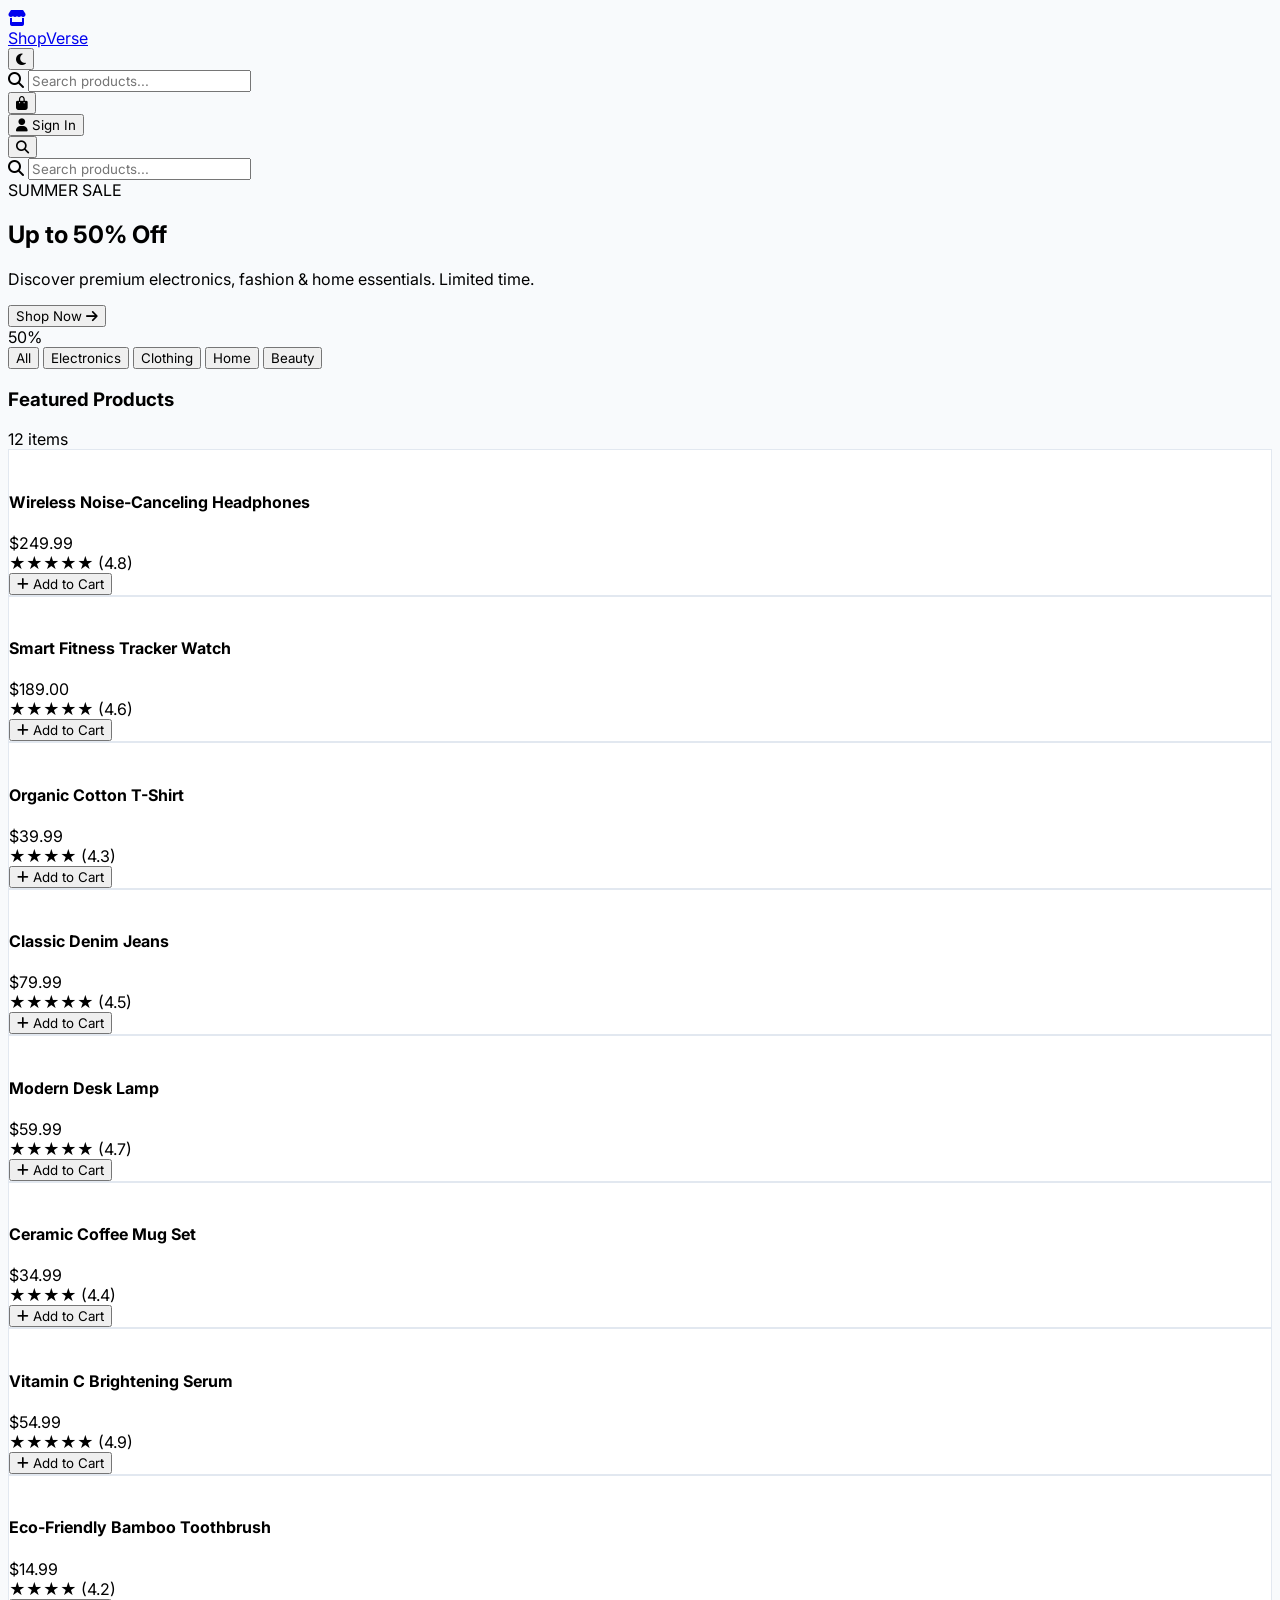
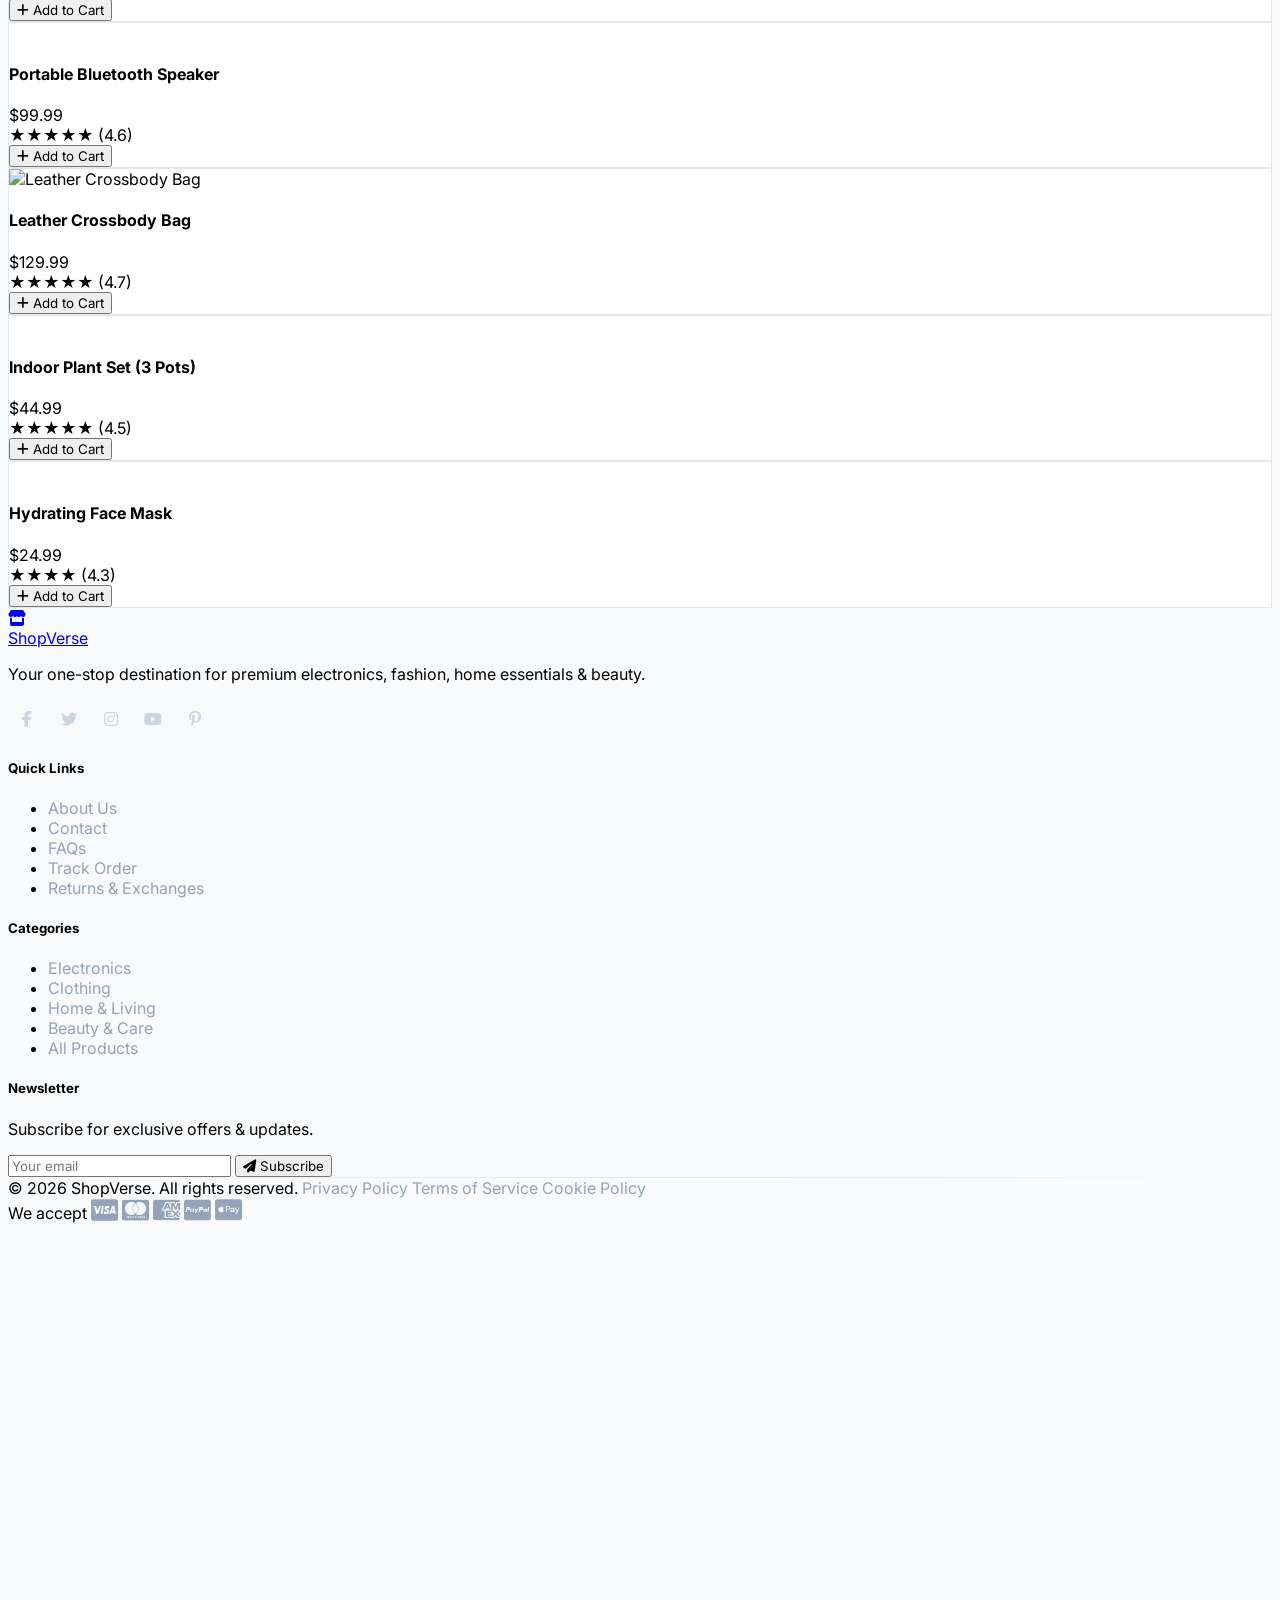
==== commit 9f5130bd: "Update ecommerence.html" ====
--- a/ecommerence.html
+++ b/ecommerence.html
@@ -4,6 +4,10 @@
     <meta charset="UTF-8" />
     <meta name="viewport" content="width=device-width, initial-scale=1.0" />
     <title>ShopVerse — E‑Commerce</title>
+     <link rel="icon" type="image/png" sizes="16x16" href="./stockfavicon.png">
+    <link rel="icon" type="image/png" sizes="32x32" href="./stockfavicon.png">
+    <link rel="icon" type="image/png" sizes="48x48" href="./stockfavicon.png">
+    <link rel="apple-touch-icon" sizes="180x180" href="./stockfavicon.png">
 
     <!-- Tailwind CSS via CDN -->
     <script src="https://cdn.tailwindcss.com">
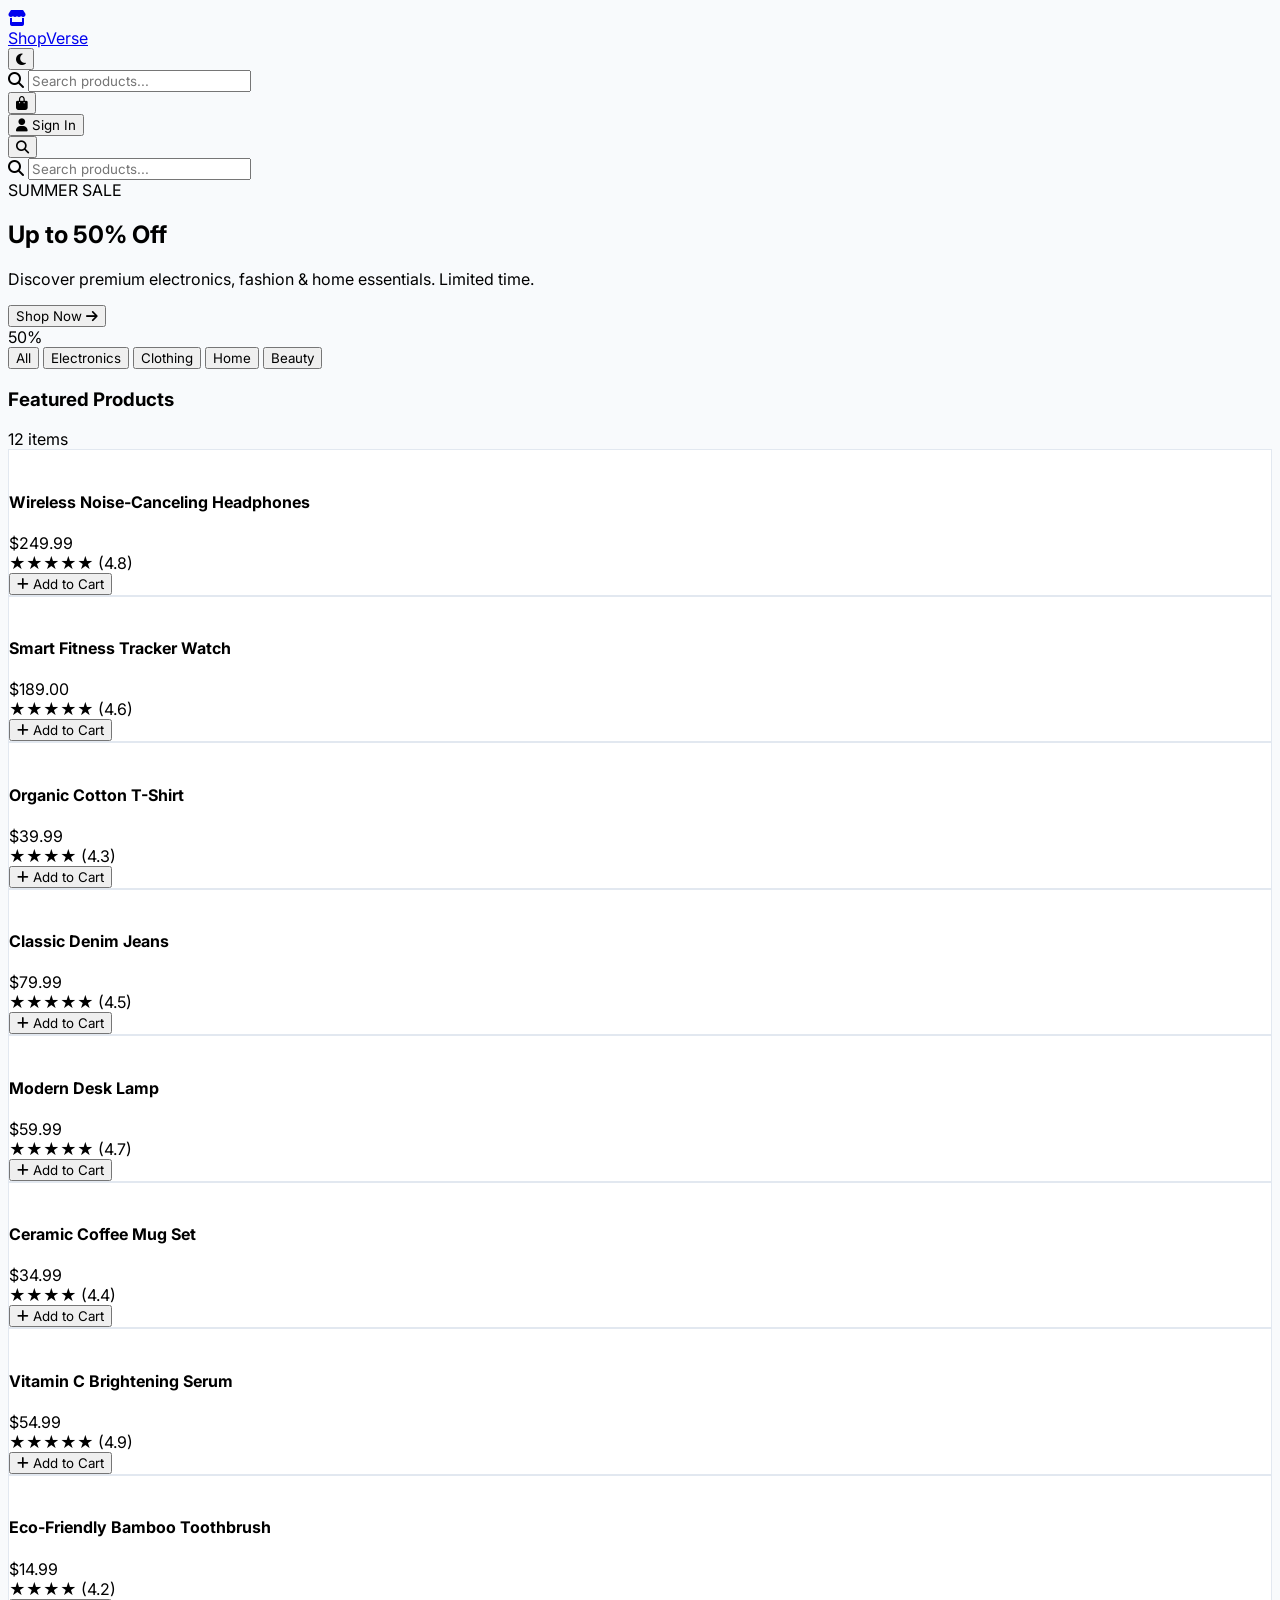
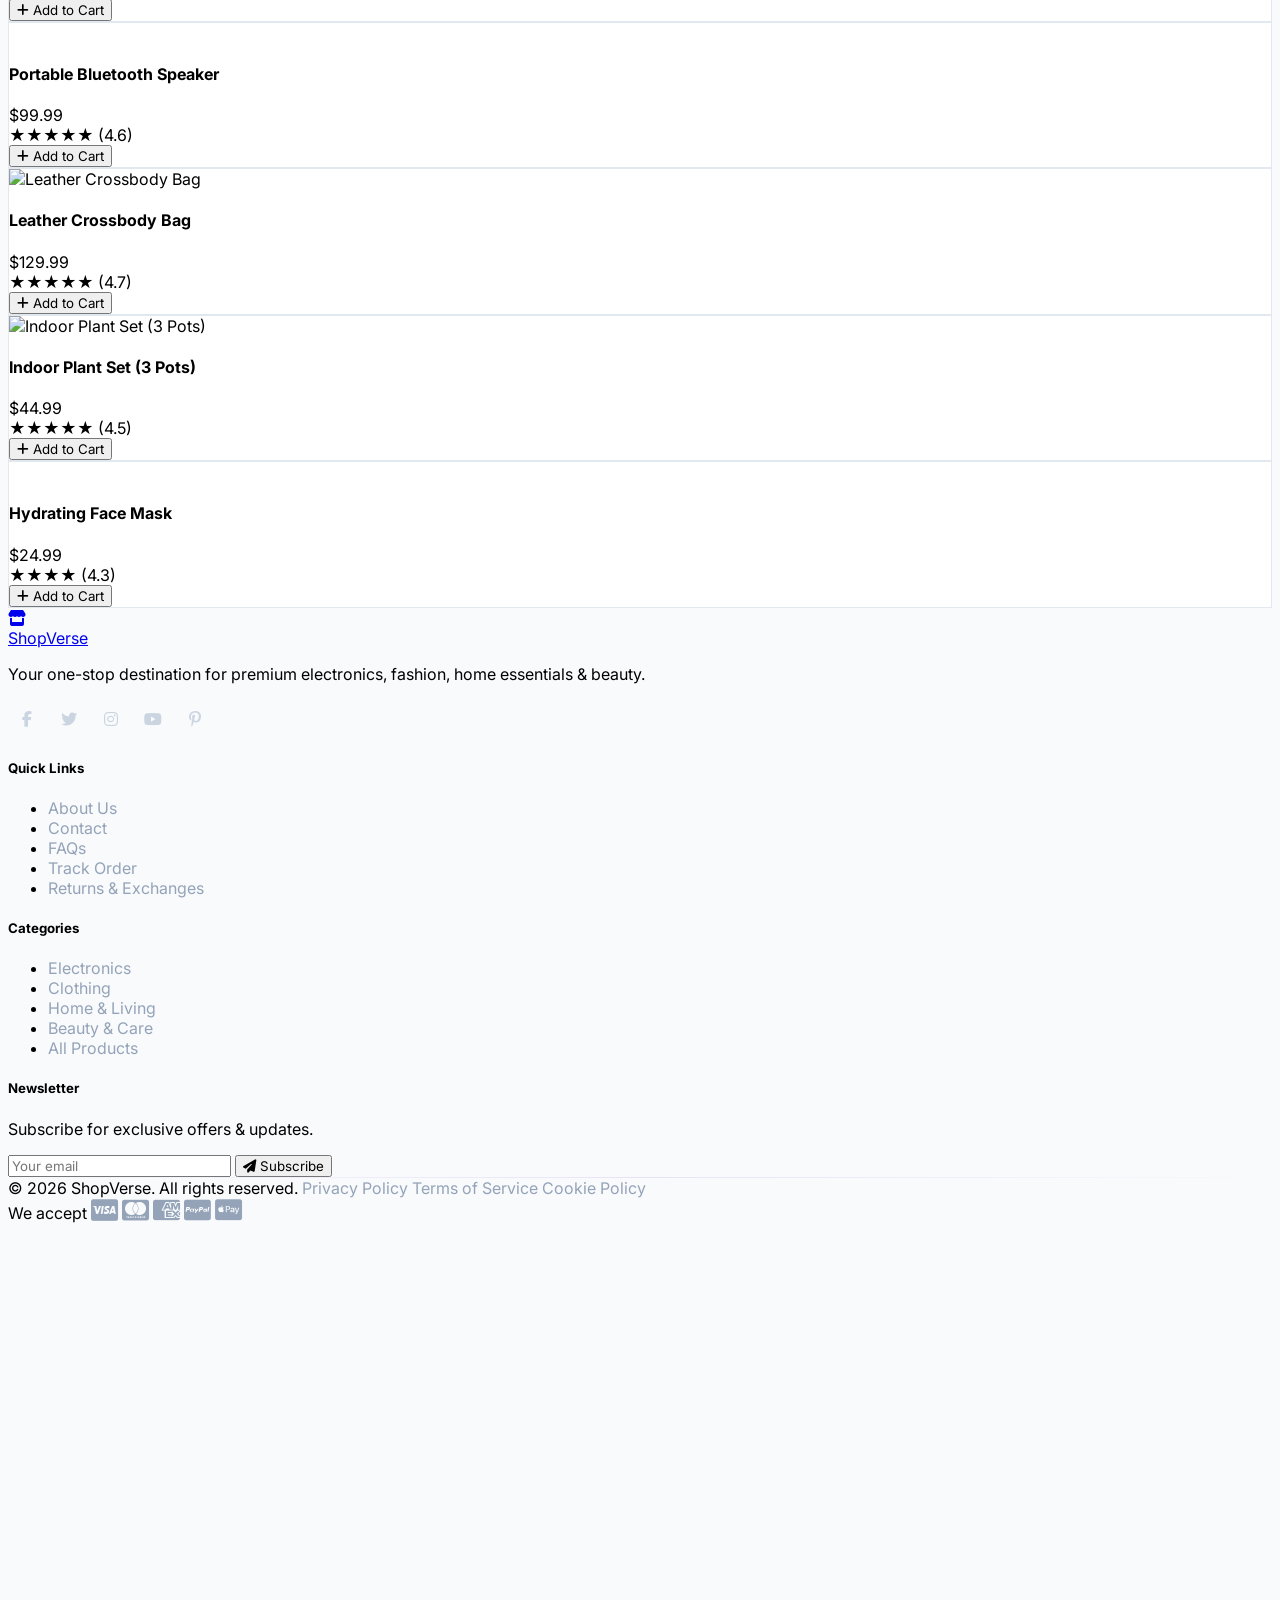
==== commit 29e9e7fe: "Update print statement from 'Hello' to 'Goodbye'" ====
--- a/ecommerence.html
+++ b/ecommerence.html
@@ -7,7 +7,7 @@
      <link rel="icon" type="image/png" sizes="16x16" href="./stockfavicon.png">
     <link rel="icon" type="image/png" sizes="32x32" href="./stockfavicon.png">
     <link rel="icon" type="image/png" sizes="48x48" href="./stockfavicon.png">
-    <link rel="apple-touch-icon" sizes="180x180" href="./stockfavicon.png">
+    <link rel="apple-touch-icon" sizes="180x180" href="./stockfavicon.png"> 
 
     <!-- Tailwind CSS via CDN -->
     <script src="https://cdn.tailwindcss.com">
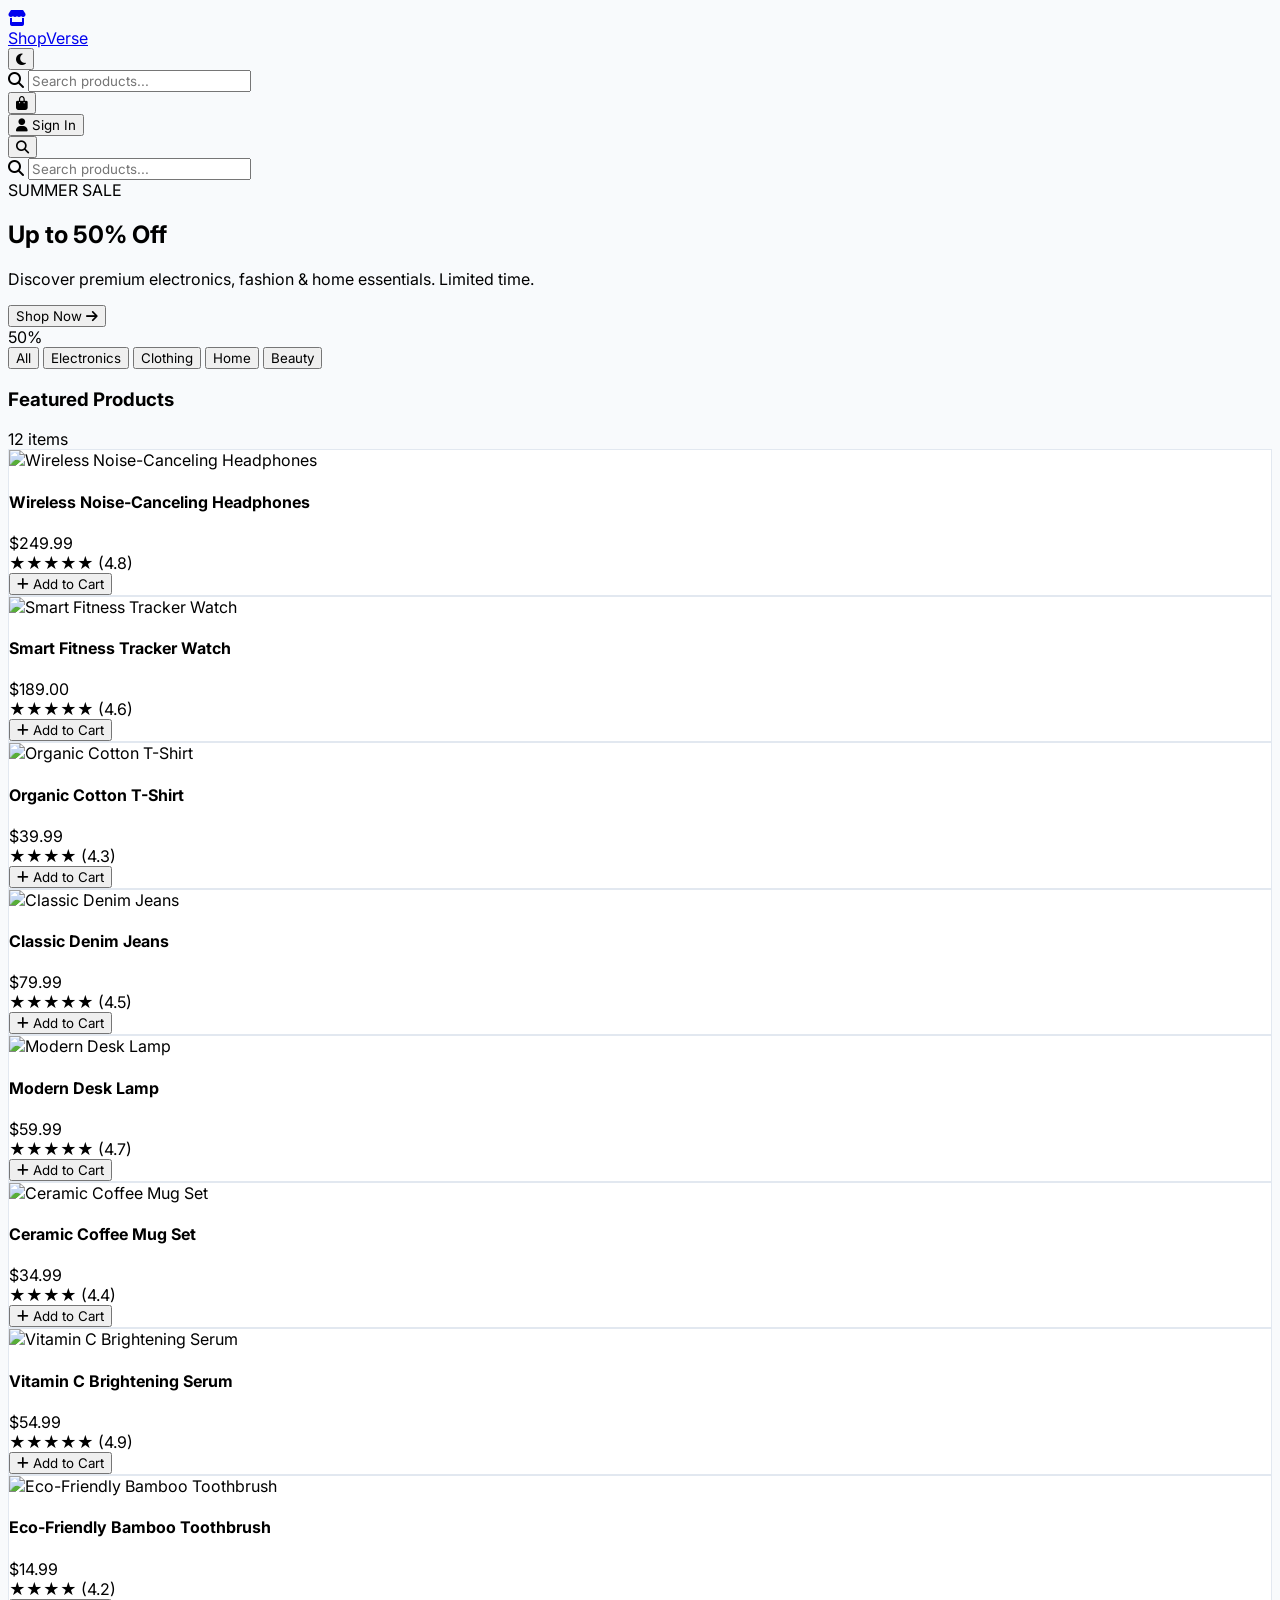
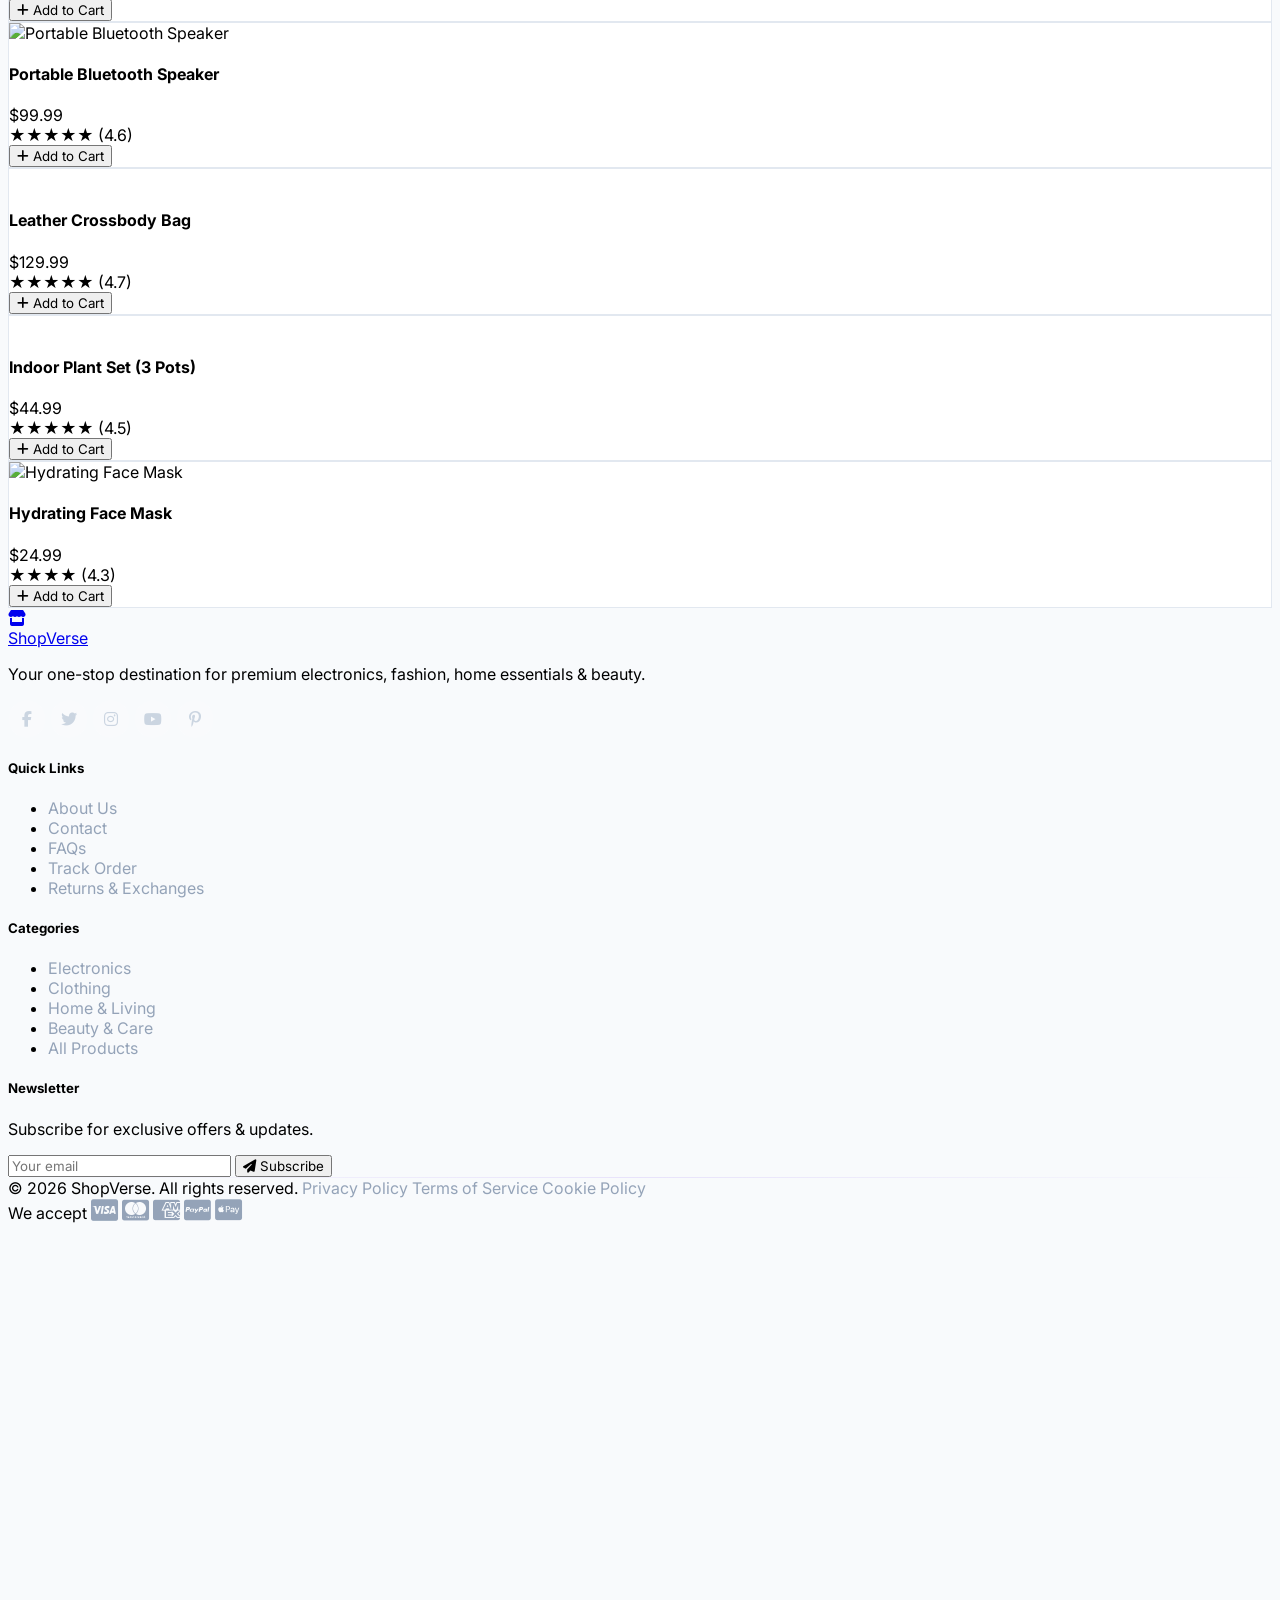
==== commit 033fbef8: "Update ecommerence.html" ====
--- a/ecommerence.html
+++ b/ecommerence.html
@@ -4,11 +4,10 @@
     <meta charset="UTF-8" />
     <meta name="viewport" content="width=device-width, initial-scale=1.0" />
     <title>ShopVerse — E‑Commerce</title>
-     <link rel="icon" type="image/png" sizes="16x16" href="./stockfavicon.png">
-    <link rel="icon" type="image/png" sizes="32x32" href="./stockfavicon.png">
-    <link rel="icon" type="image/png" sizes="48x48" href="./stockfavicon.png">
-    <link rel="apple-touch-icon" sizes="180x180" href="./stockfavicon.png"> 
-
+     <link rel="icon" type="image/png" sizes="16x16" href="./Ecommerence.favicon.png">
+    <link rel="icon" type="image/png" sizes="32x32" href="./Ecommerence.favicon.png">
+    <link rel="icon" type="image/png" sizes="48x48" href="./Ecommerence.favicon.png">
+    <link rel="apple-touch-icon" sizes="180x180" href="./Ecommerence.favicon.png
     <!-- Tailwind CSS via CDN -->
     <script src="https://cdn.tailwindcss.com">
     </script>
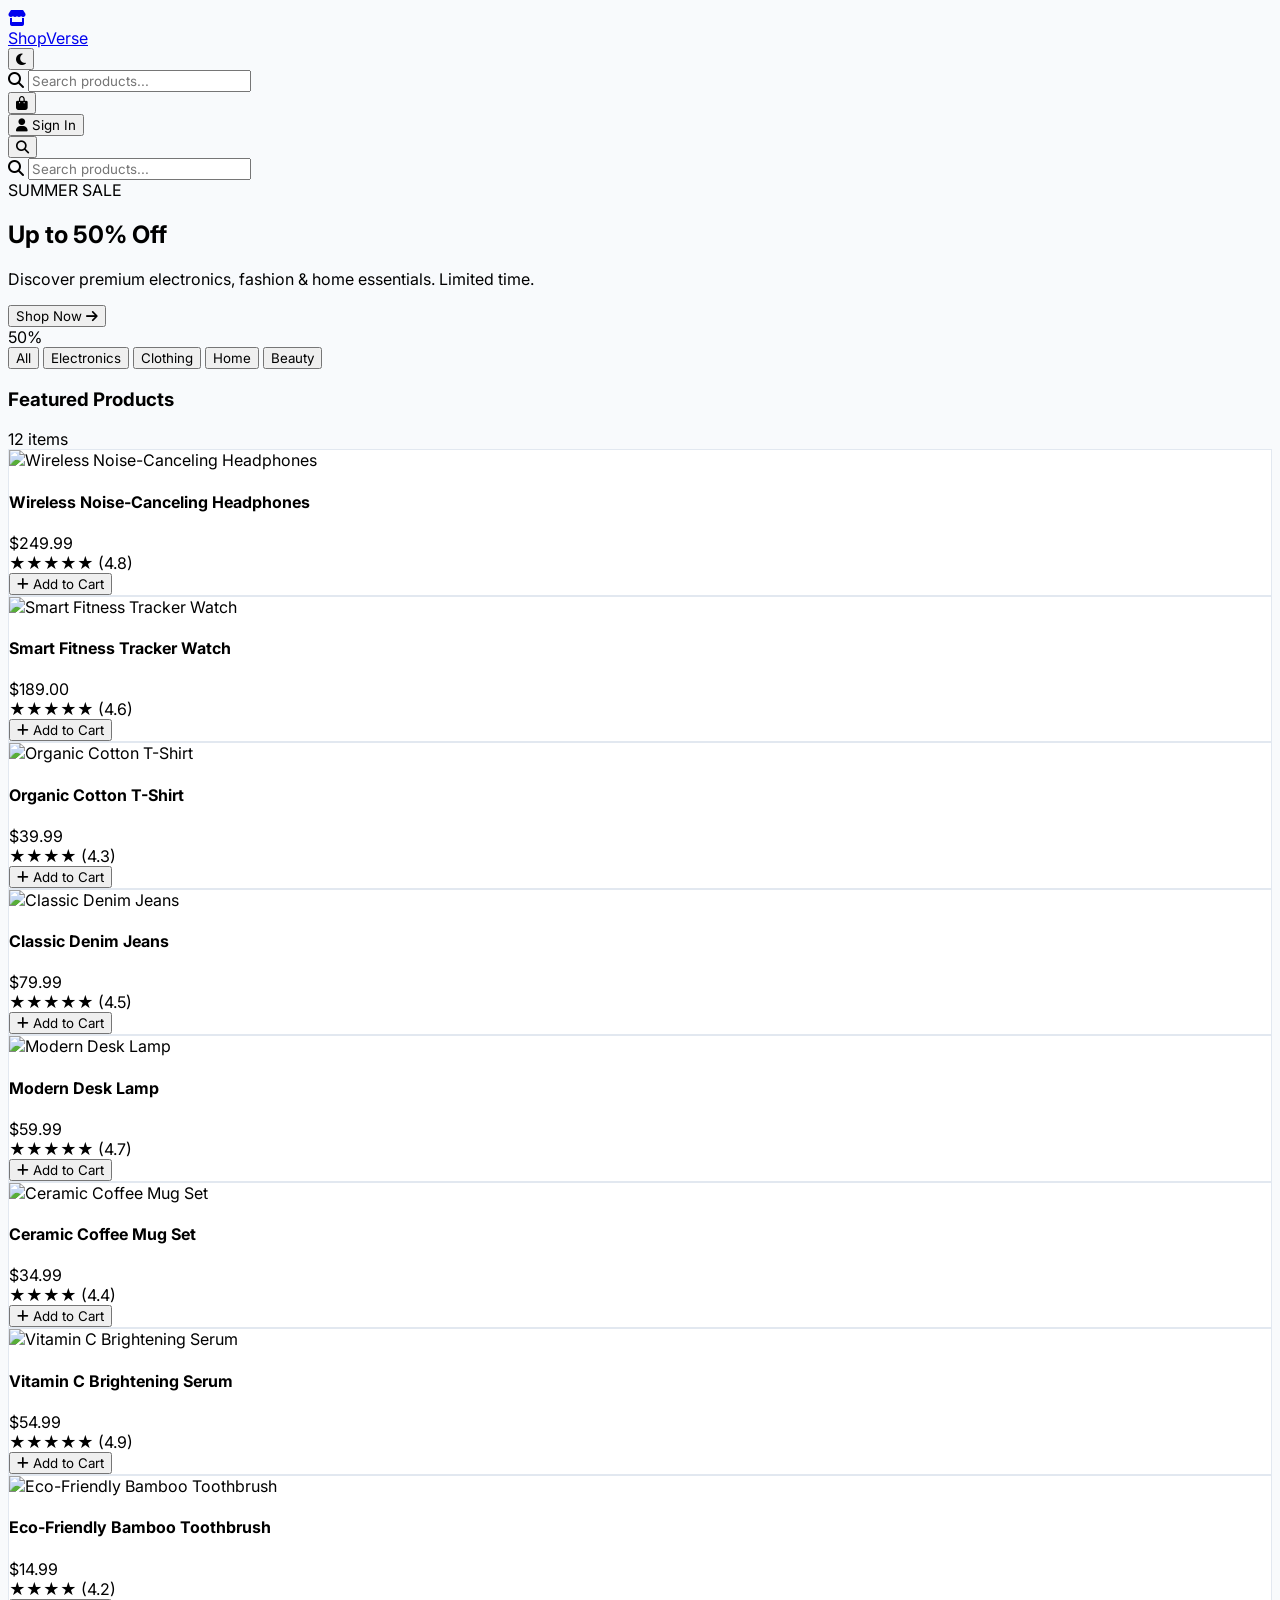
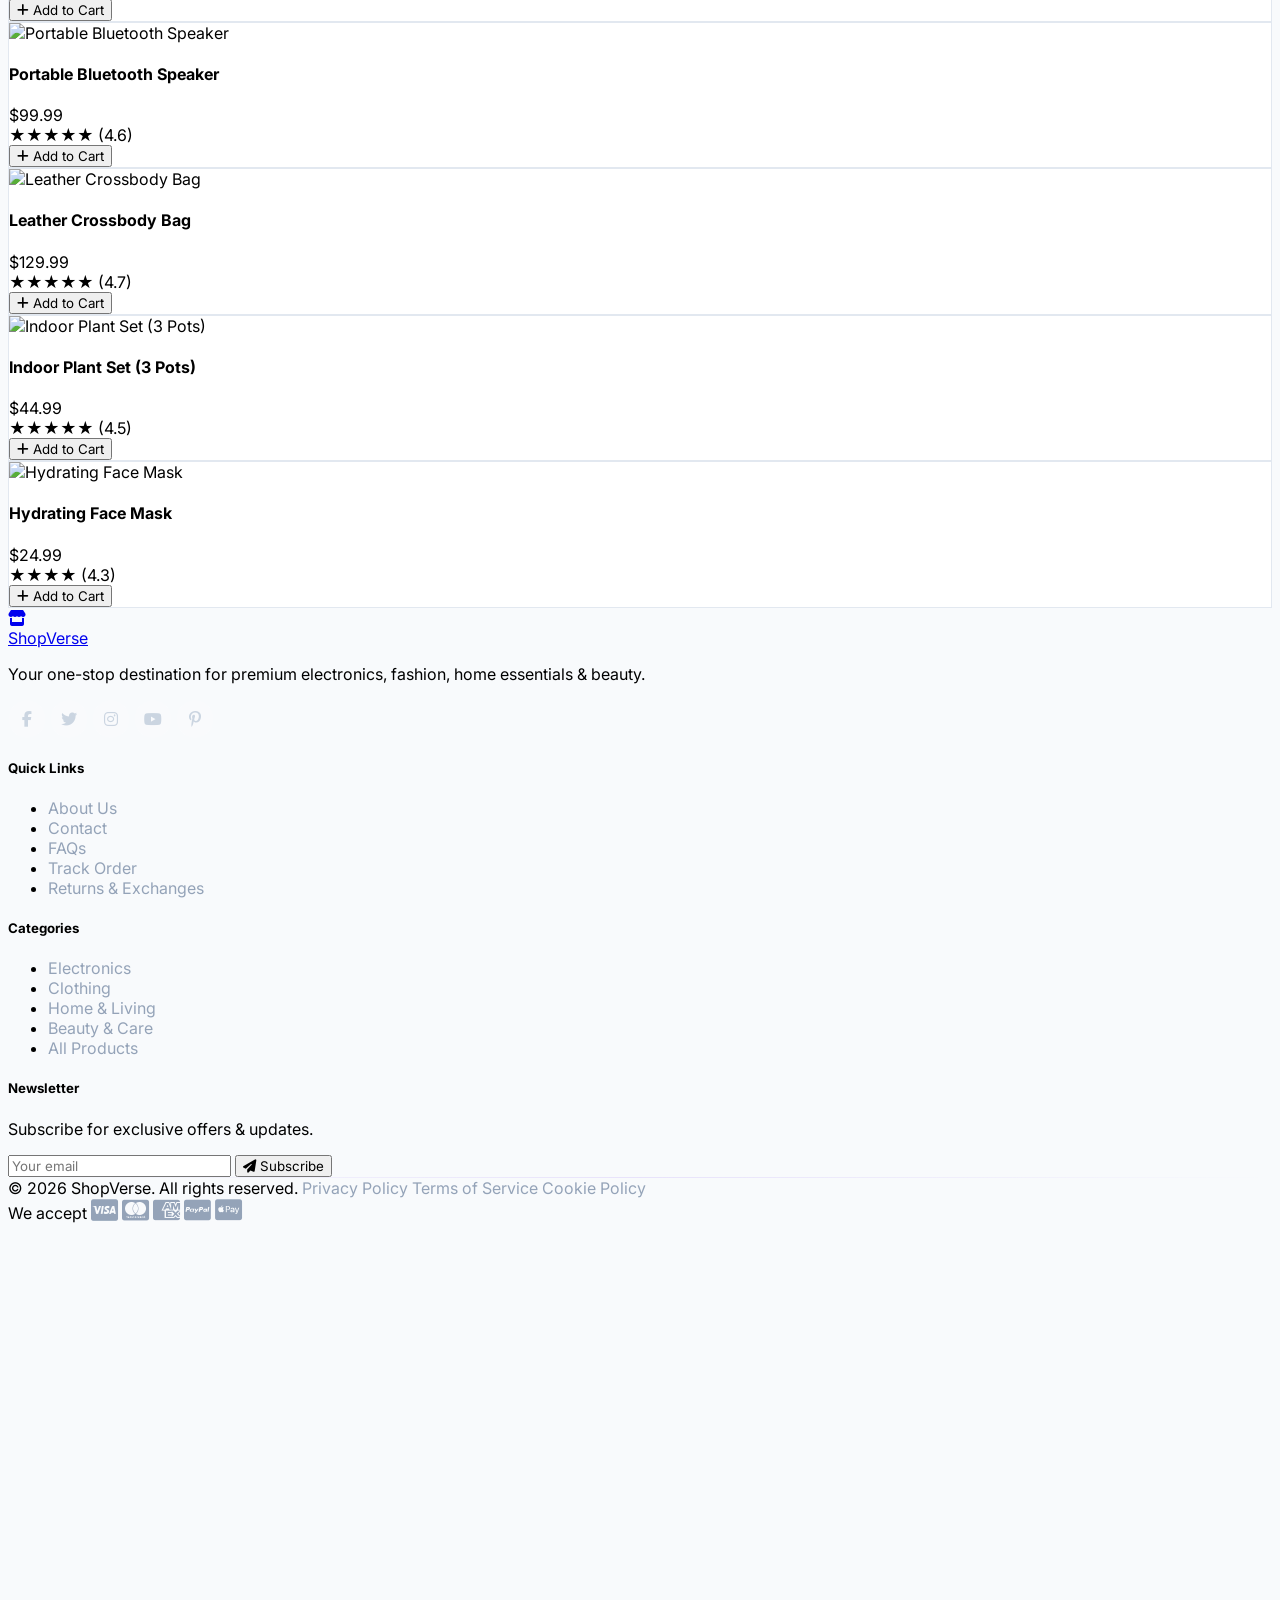
==== commit 987ff9c2: "Update ecommerence.html" ====
--- a/ecommerence.html
+++ b/ecommerence.html
@@ -7,7 +7,7 @@
      <link rel="icon" type="image/png" sizes="16x16" href="./Ecommerence.favicon.png">
     <link rel="icon" type="image/png" sizes="32x32" href="./Ecommerence.favicon.png">
     <link rel="icon" type="image/png" sizes="48x48" href="./Ecommerence.favicon.png">
-    <link rel="apple-touch-icon" sizes="180x180" href="./Ecommerence.favicon.png
+    <link rel="apple-touch-icon" sizes="180x180" href="./Ecommerence.favicon.png">
     <!-- Tailwind CSS via CDN -->
     <script src="https://cdn.tailwindcss.com">
     </script>
